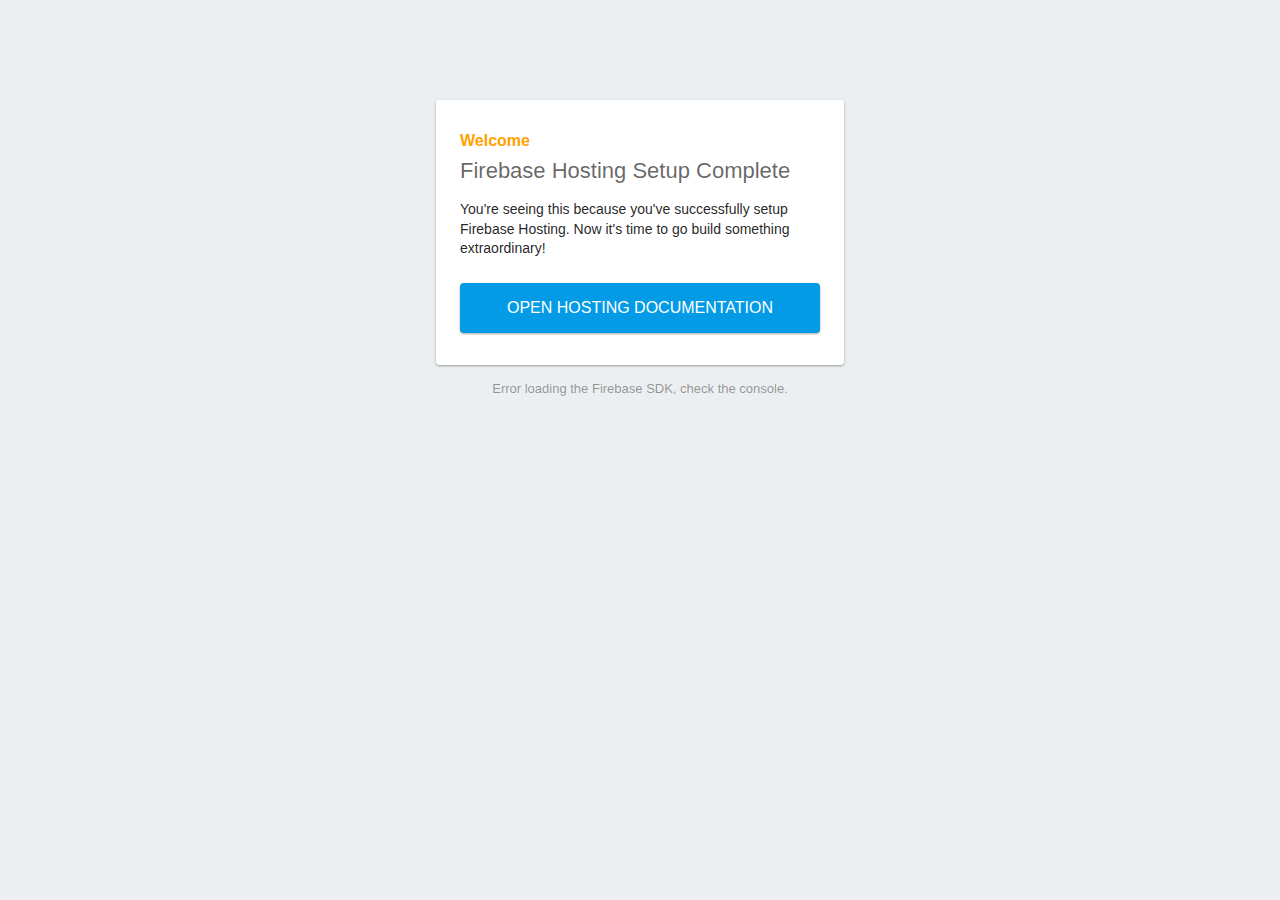
==== public/index.html @ 241a6f43 "first commit" ====
<!DOCTYPE html>
<html>
  <head>
    <meta charset="utf-8">
    <meta name="viewport" content="width=device-width, initial-scale=1">
    <title>Welcome to Firebase Hosting</title>

    <!-- update the version number as needed -->
    <script defer src="/__/firebase/8.1.2/firebase-app.js"></script>
    <!-- include only the Firebase features as you need -->
    <script defer src="/__/firebase/8.1.2/firebase-auth.js"></script>
    <script defer src="/__/firebase/8.1.2/firebase-database.js"></script>
    <script defer src="/__/firebase/8.1.2/firebase-firestore.js"></script>
    <script defer src="/__/firebase/8.1.2/firebase-functions.js"></script>
    <script defer src="/__/firebase/8.1.2/firebase-messaging.js"></script>
    <script defer src="/__/firebase/8.1.2/firebase-storage.js"></script>
    <script defer src="/__/firebase/8.1.2/firebase-analytics.js"></script>
    <script defer src="/__/firebase/8.1.2/firebase-remote-config.js"></script>
    <script defer src="/__/firebase/8.1.2/firebase-performance.js"></script>
    <!-- 
      initialize the SDK after all desired features are loaded, set useEmulator to false
      to avoid connecting the SDK to running emulators.
    -->
    <script defer src="/__/firebase/init.js?useEmulator=true"></script>

    <style media="screen">
      body { background: #ECEFF1; color: rgba(0,0,0,0.87); font-family: Roboto, Helvetica, Arial, sans-serif; margin: 0; padding: 0; }
      #message { background: white; max-width: 360px; margin: 100px auto 16px; padding: 32px 24px; border-radius: 3px; }
      #message h2 { color: #ffa100; font-weight: bold; font-size: 16px; margin: 0 0 8px; }
      #message h1 { font-size: 22px; font-weight: 300; color: rgba(0,0,0,0.6); margin: 0 0 16px;}
      #message p { line-height: 140%; margin: 16px 0 24px; font-size: 14px; }
      #message a { display: block; text-align: center; background: #039be5; text-transform: uppercase; text-decoration: none; color: white; padding: 16px; border-radius: 4px; }
      #message, #message a { box-shadow: 0 1px 3px rgba(0,0,0,0.12), 0 1px 2px rgba(0,0,0,0.24); }
      #load { color: rgba(0,0,0,0.4); text-align: center; font-size: 13px; }
      @media (max-width: 600px) {
        body, #message { margin-top: 0; background: white; box-shadow: none; }
        body { border-top: 16px solid #ffa100; }
      }
    </style>
  </head>
  <body>
    <div id="message">
      <h2>Welcome</h2>
      <h1>Firebase Hosting Setup Complete</h1>
      <p>You're seeing this because you've successfully setup Firebase Hosting. Now it's time to go build something extraordinary!</p>
      <a target="_blank" href="https://firebase.google.com/docs/hosting/">Open Hosting Documentation</a>
    </div>
    <p id="load">Firebase SDK Loading&hellip;</p>

    <script>
      document.addEventListener('DOMContentLoaded', function() {
        const loadEl = document.querySelector('#load');
        // // 🔥🔥🔥🔥🔥🔥🔥🔥🔥🔥🔥🔥🔥🔥🔥🔥🔥🔥🔥🔥🔥🔥🔥🔥🔥🔥🔥🔥🔥🔥🔥
        // // The Firebase SDK is initialized and available here!
        //
        // firebase.auth().onAuthStateChanged(user => { });
        // firebase.database().ref('/path/to/ref').on('value', snapshot => { });
        // firebase.firestore().doc('/foo/bar').get().then(() => { });
        // firebase.functions().httpsCallable('yourFunction')().then(() => { });
        // firebase.messaging().requestPermission().then(() => { });
        // firebase.storage().ref('/path/to/ref').getDownloadURL().then(() => { });
        // firebase.analytics(); // call to activate
        // firebase.analytics().logEvent('tutorial_completed');
        // firebase.performance(); // call to activate
        //
        // // 🔥🔥🔥🔥🔥🔥🔥🔥🔥🔥🔥🔥🔥🔥🔥🔥🔥🔥🔥🔥🔥🔥🔥🔥🔥🔥🔥🔥🔥🔥🔥

        try {
          let app = firebase.app();
          let features = [
            'auth', 
            'database', 
            'firestore',
            'functions',
            'messaging', 
            'storage', 
            'analytics', 
            'remoteConfig',
            'performance',
          ].filter(feature => typeof app[feature] === 'function');
          loadEl.textContent = `Firebase SDK loaded with ${features.join(', ')}`;
        } catch (e) {
          console.error(e);
          loadEl.textContent = 'Error loading the Firebase SDK, check the console.';
        }
      });
    </script>
  </body>
</html>
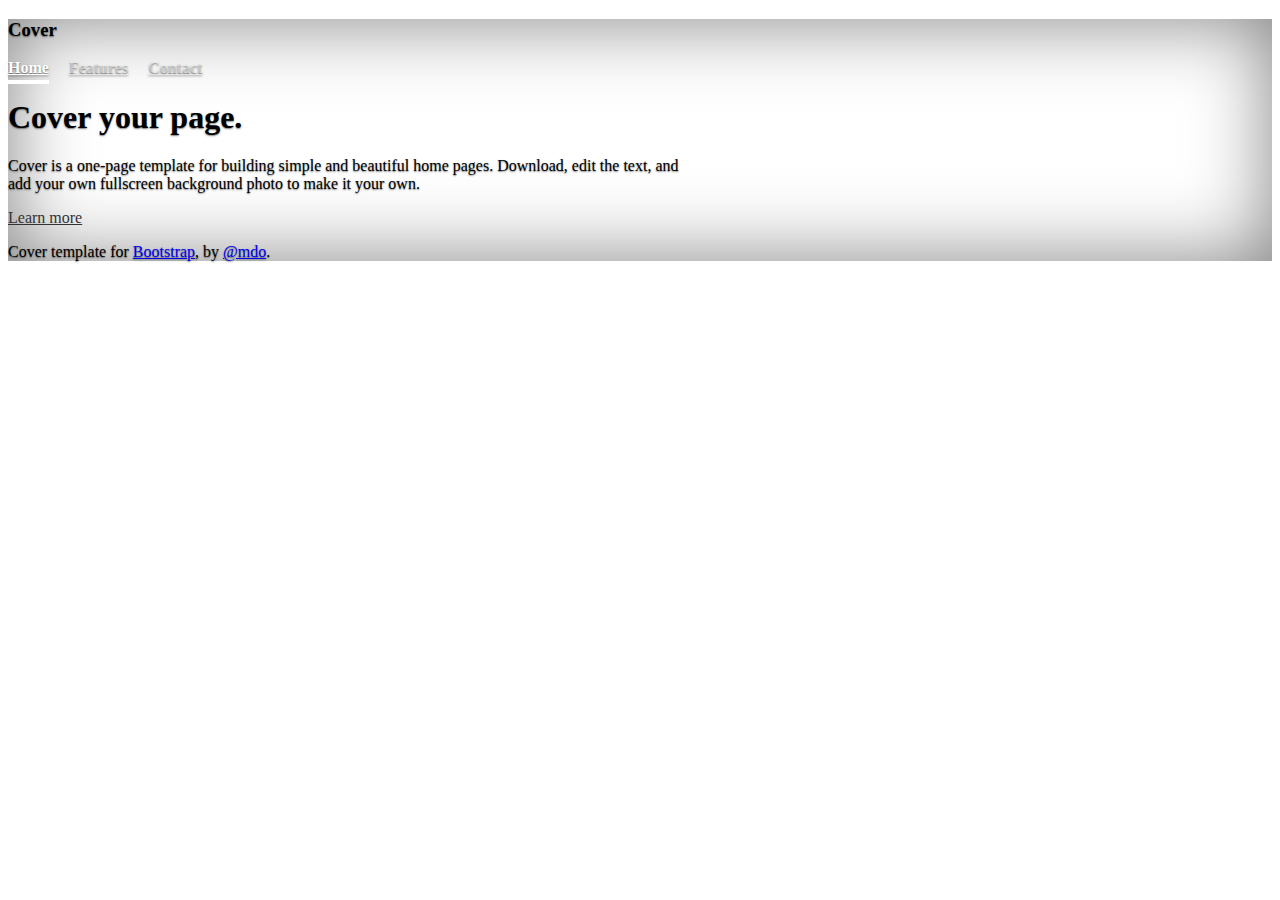
==== commit 423e12f5: "second commit" ====
--- a/public/index.html
+++ b/public/index.html
@@ -1,89 +1,88 @@
 <!DOCTYPE html>
-<html>
+<html lang="en" class="h-100">
   <head>
-    <meta charset="utf-8">
-    <meta name="viewport" content="width=device-width, initial-scale=1">
-    <title>Welcome to Firebase Hosting</title>
+    <meta charset="utf-8" />
+    <meta name="viewport" content="width=device-width, initial-scale=1" />
+    <meta name="description" content="" />
+    <meta
+      name="author"
+      content="Mark Otto, Jacob Thornton, and Bootstrap contributors"
+    />
+    <meta name="generator" content="Hugo 0.79.0" />
+    <title>Cover Template · Bootstrap v5.0</title>
 
-    <!-- update the version number as needed -->
-    <script defer src="/__/firebase/8.1.2/firebase-app.js"></script>
-    <!-- include only the Firebase features as you need -->
-    <script defer src="/__/firebase/8.1.2/firebase-auth.js"></script>
-    <script defer src="/__/firebase/8.1.2/firebase-database.js"></script>
-    <script defer src="/__/firebase/8.1.2/firebase-firestore.js"></script>
-    <script defer src="/__/firebase/8.1.2/firebase-functions.js"></script>
-    <script defer src="/__/firebase/8.1.2/firebase-messaging.js"></script>
-    <script defer src="/__/firebase/8.1.2/firebase-storage.js"></script>
-    <script defer src="/__/firebase/8.1.2/firebase-analytics.js"></script>
-    <script defer src="/__/firebase/8.1.2/firebase-remote-config.js"></script>
-    <script defer src="/__/firebase/8.1.2/firebase-performance.js"></script>
-    <!-- 
-      initialize the SDK after all desired features are loaded, set useEmulator to false
-      to avoid connecting the SDK to running emulators.
-    -->
-    <script defer src="/__/firebase/init.js?useEmulator=true"></script>
+    <link
+      rel="canonical"
+      href="https://getbootstrap.com/docs/5.0/examples/cover/"
+    />
 
-    <style media="screen">
-      body { background: #ECEFF1; color: rgba(0,0,0,0.87); font-family: Roboto, Helvetica, Arial, sans-serif; margin: 0; padding: 0; }
-      #message { background: white; max-width: 360px; margin: 100px auto 16px; padding: 32px 24px; border-radius: 3px; }
-      #message h2 { color: #ffa100; font-weight: bold; font-size: 16px; margin: 0 0 8px; }
-      #message h1 { font-size: 22px; font-weight: 300; color: rgba(0,0,0,0.6); margin: 0 0 16px;}
-      #message p { line-height: 140%; margin: 16px 0 24px; font-size: 14px; }
-      #message a { display: block; text-align: center; background: #039be5; text-transform: uppercase; text-decoration: none; color: white; padding: 16px; border-radius: 4px; }
-      #message, #message a { box-shadow: 0 1px 3px rgba(0,0,0,0.12), 0 1px 2px rgba(0,0,0,0.24); }
-      #load { color: rgba(0,0,0,0.4); text-align: center; font-size: 13px; }
-      @media (max-width: 600px) {
-        body, #message { margin-top: 0; background: white; box-shadow: none; }
-        body { border-top: 16px solid #ffa100; }
+    <!-- Bootstrap core CSS -->
+    <link href="../assets/dist/css/bootstrap.min.css" rel="stylesheet" />
+
+    <style>
+      .bd-placeholder-img {
+        font-size: 1.125rem;
+        text-anchor: middle;
+        -webkit-user-select: none;
+        -moz-user-select: none;
+        user-select: none;
+      }
+
+      @media (min-width: 768px) {
+        .bd-placeholder-img-lg {
+          font-size: 3.5rem;
+        }
       }
     </style>
+
+    <!-- Custom styles for this template -->
+    <link href="cover.css" rel="stylesheet" />
   </head>
-  <body>
-    <div id="message">
-      <h2>Welcome</h2>
-      <h1>Firebase Hosting Setup Complete</h1>
-      <p>You're seeing this because you've successfully setup Firebase Hosting. Now it's time to go build something extraordinary!</p>
-      <a target="_blank" href="https://firebase.google.com/docs/hosting/">Open Hosting Documentation</a>
+  <body class="d-flex h-100 text-center text-white bg-dark">
+    <div class="cover-container d-flex w-100 h-100 p-3 mx-auto flex-column">
+      <header class="mb-auto">
+        <div>
+          <h3 class="float-md-start mb-0">Cover</h3>
+          <nav class="nav nav-masthead justify-content-center float-md-end">
+            <a class="nav-link active" aria-current="page" href="#">Home</a>
+            <a class="nav-link" href="#">Features</a>
+            <a class="nav-link" href="#">Contact</a>
+          </nav>
+        </div>
+      </header>
+
+      <main class="px-3">
+        <h1>Cover your page.</h1>
+        <p class="lead">
+          Cover is a one-page template for building simple and beautiful home
+          pages. Download, edit the text, and add your own fullscreen background
+          photo to make it your own.
+        </p>
+        <p class="lead">
+          <a
+            href="#"
+            class="btn btn-lg btn-secondary fw-bold border-white bg-white"
+            >Learn more</a
+          >
+        </p>
+      </main>
+
+      <footer class="mt-auto text-white-50">
+        <p>
+          Cover template for
+          <a href="https://getbootstrap.com/" class="text-white">Bootstrap</a>,
+          by <a href="https://twitter.com/mdo" class="text-white">@mdo</a>.
+        </p>
+      </footer>
     </div>
-    <p id="load">Firebase SDK Loading&hellip;</p>
+  </body>
+  <!-- The core Firebase JS SDK is always required and must be listed first -->
+  <script src="/__/firebase/8.1.2/firebase-app.js"></script>
 
-    <script>
-      document.addEventListener('DOMContentLoaded', function() {
-        const loadEl = document.querySelector('#load');
-        // // 🔥🔥🔥🔥🔥🔥🔥🔥🔥🔥🔥🔥🔥🔥🔥🔥🔥🔥🔥🔥🔥🔥🔥🔥🔥🔥🔥🔥🔥🔥🔥
-        // // The Firebase SDK is initialized and available here!
-        //
-        // firebase.auth().onAuthStateChanged(user => { });
-        // firebase.database().ref('/path/to/ref').on('value', snapshot => { });
-        // firebase.firestore().doc('/foo/bar').get().then(() => { });
-        // firebase.functions().httpsCallable('yourFunction')().then(() => { });
-        // firebase.messaging().requestPermission().then(() => { });
-        // firebase.storage().ref('/path/to/ref').getDownloadURL().then(() => { });
-        // firebase.analytics(); // call to activate
-        // firebase.analytics().logEvent('tutorial_completed');
-        // firebase.performance(); // call to activate
-        //
-        // // 🔥🔥🔥🔥🔥🔥🔥🔥🔥🔥🔥🔥🔥🔥🔥🔥🔥🔥🔥🔥🔥🔥🔥🔥🔥🔥🔥🔥🔥🔥🔥
+  <!-- TODO: Add SDKs for Firebase products that you want to use
+     https://firebase.google.com/docs/web/setup#available-libraries -->
+  <script src="/__/firebase/8.1.2/firebase-analytics.js"></script>
 
-        try {
-          let app = firebase.app();
-          let features = [
-            'auth', 
-            'database', 
-            'firestore',
-            'functions',
-            'messaging', 
-            'storage', 
-            'analytics', 
-            'remoteConfig',
-            'performance',
-          ].filter(feature => typeof app[feature] === 'function');
-          loadEl.textContent = `Firebase SDK loaded with ${features.join(', ')}`;
-        } catch (e) {
-          console.error(e);
-          loadEl.textContent = 'Error loading the Firebase SDK, check the console.';
-        }
-      });
-    </script>
-  </body>
+  <!-- Initialize Firebase -->
+  <script src="/__/firebase/init.js"></script>
 </html>
--- a/public/cover.css
+++ b/public/cover.css
@@ -0,0 +1,53 @@
+/*
+ * Globals
+ */
+
+
+/* Custom default button */
+.btn-secondary,
+.btn-secondary:hover,
+.btn-secondary:focus {
+  color: #333;
+  text-shadow: none; /* Prevent inheritance from `body` */
+}
+
+
+/*
+ * Base structure
+ */
+
+body {
+  text-shadow: 0 .05rem .1rem rgba(0, 0, 0, .5);
+  box-shadow: inset 0 0 5rem rgba(0, 0, 0, .5);
+}
+
+.cover-container {
+  max-width: 42em;
+}
+
+
+/*
+ * Header
+ */
+
+.nav-masthead .nav-link {
+  padding: .25rem 0;
+  font-weight: 700;
+  color: rgba(255, 255, 255, .5);
+  background-color: transparent;
+  border-bottom: .25rem solid transparent;
+}
+
+.nav-masthead .nav-link:hover,
+.nav-masthead .nav-link:focus {
+  border-bottom-color: rgba(255, 255, 255, .25);
+}
+
+.nav-masthead .nav-link + .nav-link {
+  margin-left: 1rem;
+}
+
+.nav-masthead .active {
+  color: #fff;
+  border-bottom-color: #fff;
+}
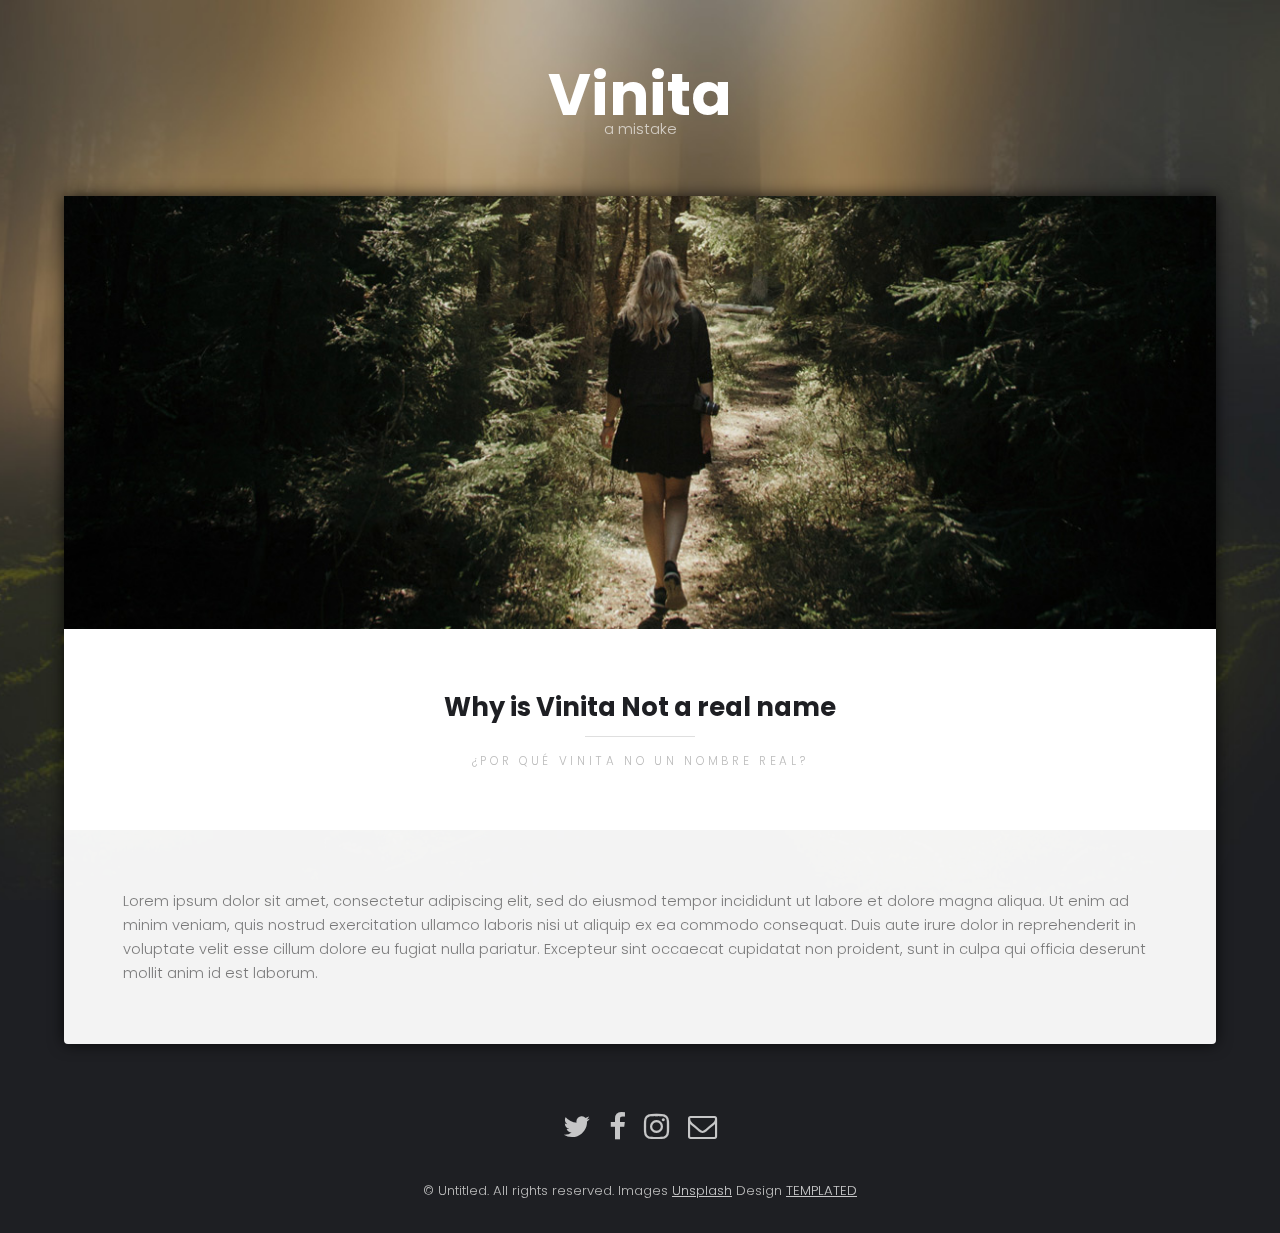
==== commit 1cdf5826: "third commit" ====
--- a/public/index.html
+++ b/public/index.html
@@ -1,88 +1,123 @@
-<!DOCTYPE html>
-<html lang="en" class="h-100">
-  <head>
-    <meta charset="utf-8" />
-    <meta name="viewport" content="width=device-width, initial-scale=1" />
-    <meta name="description" content="" />
-    <meta
-      name="author"
-      content="Mark Otto, Jacob Thornton, and Bootstrap contributors"
-    />
-    <meta name="generator" content="Hugo 0.79.0" />
-    <title>Cover Template · Bootstrap v5.0</title>
+<!DOCTYPE HTML>
+<!--
+	Caminar by TEMPLATED
+	templated.co @templatedco
+	Released for free under the Creative Commons Attribution 3.0 license (templated.co/license)
+-->
+<html>
+	<head>
+		<title>Vinita is not a name</title>
+		<meta charset="utf-8" />
+		<meta name="viewport" content="width=device-width, initial-scale=1" />
+		<link rel="stylesheet" href="assets/css/main.css" />
+	</head>
+	<body>
 
-    <link
-      rel="canonical"
-      href="https://getbootstrap.com/docs/5.0/examples/cover/"
-    />
+		<!-- Header -->
+			<header id="header">
+				<div class="logo"><a href="#">Vinita <span>a mistake</span></a></div>
+			</header>
 
-    <!-- Bootstrap core CSS -->
-    <link href="../assets/dist/css/bootstrap.min.css" rel="stylesheet" />
+		<!-- Main -->
+			<section id="main">
+				<div class="inner">
 
-    <style>
-      .bd-placeholder-img {
-        font-size: 1.125rem;
-        text-anchor: middle;
-        -webkit-user-select: none;
-        -moz-user-select: none;
-        user-select: none;
-      }
+				<!-- One -->
+					<section id="one" class="wrapper style1">
 
-      @media (min-width: 768px) {
-        .bd-placeholder-img-lg {
-          font-size: 3.5rem;
-        }
-      }
-    </style>
+						<div class="image fit flush">
+							<img src="images/pic02.jpg" alt="" />
+						</div>
+						<header class="special">
+							<h2>Why is Vinita Not a real name</h2>
+							<p>¿Por qué Vinita no un nombre real?</p>
+						</header>
+						<div class="content">
+							<p>Lorem ipsum dolor sit amet, consectetur adipiscing elit, sed do eiusmod tempor incididunt ut labore et dolore magna aliqua. Ut enim ad minim veniam, quis nostrud exercitation ullamco laboris nisi ut aliquip ex ea commodo consequat. Duis aute irure dolor in reprehenderit in voluptate velit esse cillum dolore eu fugiat nulla pariatur. Excepteur sint occaecat cupidatat non proident, sunt in culpa qui officia deserunt mollit anim id est laborum.</p>
+						</div>
+					</section>
 
-    <!-- Custom styles for this template -->
-    <link href="cover.css" rel="stylesheet" />
-  </head>
-  <body class="d-flex h-100 text-center text-white bg-dark">
-    <div class="cover-container d-flex w-100 h-100 p-3 mx-auto flex-column">
-      <header class="mb-auto">
-        <div>
-          <h3 class="float-md-start mb-0">Cover</h3>
-          <nav class="nav nav-masthead justify-content-center float-md-end">
-            <a class="nav-link active" aria-current="page" href="#">Home</a>
-            <a class="nav-link" href="#">Features</a>
-            <a class="nav-link" href="#">Contact</a>
-          </nav>
-        </div>
-      </header>
+				<!-- Two -->
+					<!-- <section id="two" class="wrapper style2">
+						<header>
+							<h2>Vestibulum Convallis</h2>
+							<p>vehicula urna sed justo bibendum</p>
+						</header>
+						<div class="content">
+							<div class="gallery">
+								<div>
+									<div class="image fit flush">
+										<a href="images/pic03.jpg"><img src="images/pic03.jpg" alt="" /></a>
+									</div>
+								</div>
+								<div>
+									<div class="image fit flush">
+										<a href="images/pic01.jpg"><img src="images/pic01.jpg" alt="" /></a>
+									</div>
+								</div>
+								<div>
+									<div class="image fit flush">
+										<a href="images/pic04.jpg"><img src="images/pic04.jpg" alt="" /></a>
+									</div>
+								</div>
+								<div>
+									<div class="image fit flush">
+										<a href="images/pic05.jpg"><img src="images/pic05.jpg" alt="" /></a>
+									</div>
+								</div>
+							</div>
+						</div>
+					</section> -->
 
-      <main class="px-3">
-        <h1>Cover your page.</h1>
-        <p class="lead">
-          Cover is a one-page template for building simple and beautiful home
-          pages. Download, edit the text, and add your own fullscreen background
-          photo to make it your own.
-        </p>
-        <p class="lead">
-          <a
-            href="#"
-            class="btn btn-lg btn-secondary fw-bold border-white bg-white"
-            >Learn more</a
-          >
-        </p>
-      </main>
+				<!-- Three -->
+					<!-- <section id="three" class="wrapper">
+						<div class="spotlight">
+							<div class="image flush"><img src="images/pic06.jpg" alt="" /></div>
+							<div class="inner">
+								<h3>Viverra Hendrerit</h3>
+								<p>Curabitur eget semper ante. Morbi eleifend ultricies est, a blandit diam vehicula vel. Vestibulum porttitor nisi quis viverra hendrerit. Suspendisse vel volutpat nibh, vel elementum lacus. Maecenas commodo pulvinar dui, at cursus metus imperdiet vel.</p>
+							</div>
+						</div>
+						<div class="spotlight alt">
+							<div class="image flush"><img src="images/pic07.jpg" alt="" /></div>
+							<div  class="inner">
+								<h3>Curabitur Eget</h3>
+								<p>Curabitur eget semper ante. Morbi eleifend ultricies est, a blandit diam vehicula vel. Vestibulum porttitor nisi quis viverra hendrerit. Suspendisse vel volutpat nibh, vel elementum lacus. Maecenas commodo pulvinar dui, at cursus metus imperdiet vel.</p>
+							</div>
+						</div>
+						<div class="spotlight">
+							<div class="image flush"><img src="images/pic08.jpg" alt="" /></div>
+							<div class="inner">
+								<h3>Morbi Eleifend</h3>
+								<p>Curabitur eget semper ante. Morbi eleifend ultricies est, a blandit diam vehicula vel. Vestibulum porttitor nisi quis viverra hendrerit. Suspendisse vel volutpat nibh, vel elementum lacus. Maecenas commodo pulvinar dui, at cursus metus imperdiet vel.</p>
+							</div>
+						</div>
+					</section> -->
 
-      <footer class="mt-auto text-white-50">
-        <p>
-          Cover template for
-          <a href="https://getbootstrap.com/" class="text-white">Bootstrap</a>,
-          by <a href="https://twitter.com/mdo" class="text-white">@mdo</a>.
-        </p>
-      </footer>
-    </div>
-  </body>
-  <!-- The core Firebase JS SDK is always required and must be listed first -->
-  <script src="/__/firebase/8.1.2/firebase-app.js"></script>
+				</div>
+			</section>
 
-  <!-- TODO: Add SDKs for Firebase products that you want to use
-     https://firebase.google.com/docs/web/setup#available-libraries -->
-  <script src="/__/firebase/8.1.2/firebase-analytics.js"></script>
+		<!-- Footer -->
+			<footer id="footer">
+				<div class="container">
+					<ul class="icons">
+						<li><a href="#" class="icon fa-twitter"><span class="label">Twitter</span></a></li>
+						<li><a href="#" class="icon fa-facebook"><span class="label">Facebook</span></a></li>
+						<li><a href="#" class="icon fa-instagram"><span class="label">Instagram</span></a></li>
+						<li><a href="#" class="icon fa-envelope-o"><span class="label">Email</span></a></li>
+					</ul>
+				</div>
+				<div class="copyright">
+					&copy; Untitled. All rights reserved. Images <a href="https://unsplash.com">Unsplash</a> Design <a href="https://templated.co">TEMPLATED</a>
+				</div>
+			</footer>
 
-  <!-- Initialize Firebase -->
-  <script src="/__/firebase/init.js"></script>
-</html>
+		<!-- Scripts -->
+			<script src="assets/js/jquery.min.js"></script>
+			<script src="assets/js/jquery.poptrox.min.js"></script>
+			<script src="assets/js/skel.min.js"></script>
+			<script src="assets/js/util.js"></script>
+			<script src="assets/js/main.js"></script>
+
+	</body>
+</html>--- a/public/assets/css/main.css
+++ b/public/assets/css/main.css
@@ -0,0 +1,3176 @@
+@import url(font-awesome.min.css);
+@import url("https://fonts.googleapis.com/css?family=Poppins:300,400,500,600,700");
+
+/*
+	Caminar by TEMPLATED
+	templated.co @templatedco
+	Released for free under the Creative Commons Attribution 3.0 license (templated.co/license)
+*/
+
+/* Reset */
+
+	html, body, div, span, applet, object, iframe, h1, h2, h3, h4, h5, h6, p, blockquote, pre, a, abbr, acronym, address, big, cite, code, del, dfn, em, img, ins, kbd, q, s, samp, small, strike, strong, sub, sup, tt, var, b, u, i, center, dl, dt, dd, ol, ul, li, fieldset, form, label, legend, table, caption, tbody, tfoot, thead, tr, th, td, article, aside, canvas, details, embed, figure, figcaption, footer, header, hgroup, menu, nav, output, ruby, section, summary, time, mark, audio, video {
+		margin: 0;
+		padding: 0;
+		border: 0;
+		font-size: 100%;
+		font: inherit;
+		vertical-align: baseline;
+	}
+
+	article, aside, details, figcaption, figure, footer, header, hgroup, menu, nav, section {
+		display: block;
+	}
+
+	body {
+		line-height: 1;
+	}
+
+	ol, ul {
+		list-style: none;
+	}
+
+	blockquote, q {
+		quotes: none;
+	}
+
+	blockquote:before, blockquote:after, q:before, q:after {
+		content: '';
+		content: none;
+	}
+
+	table {
+		border-collapse: collapse;
+		border-spacing: 0;
+	}
+
+	body {
+		-webkit-text-size-adjust: none;
+	}
+
+/* Box Model */
+
+	*, *:before, *:after {
+		-moz-box-sizing: border-box;
+		-webkit-box-sizing: border-box;
+		box-sizing: border-box;
+	}
+
+/* Containers */
+
+	.container {
+		margin-left: auto;
+		margin-right: auto;
+	}
+
+	.container.\31 25\25 {
+		width: 100%;
+		max-width: 100rem;
+		min-width: 80rem;
+	}
+
+	.container.\37 5\25 {
+		width: 60rem;
+	}
+
+	.container.\35 0\25 {
+		width: 40rem;
+	}
+
+	.container.\32 5\25 {
+		width: 20rem;
+	}
+
+	.container {
+		width: 80rem;
+	}
+
+	@media screen and (max-width: 1680px) {
+
+		.container.\31 25\25 {
+			width: 100%;
+			max-width: 100rem;
+			min-width: 80rem;
+		}
+
+		.container.\37 5\25 {
+			width: 60rem;
+		}
+
+		.container.\35 0\25 {
+			width: 40rem;
+		}
+
+		.container.\32 5\25 {
+			width: 20rem;
+		}
+
+		.container {
+			width: 80rem;
+		}
+
+	}
+
+	@media screen and (max-width: 1280px) {
+
+		.container.\31 25\25 {
+			width: 100%;
+			max-width: 81.25rem;
+			min-width: 65rem;
+		}
+
+		.container.\37 5\25 {
+			width: 48.75rem;
+		}
+
+		.container.\35 0\25 {
+			width: 32.5rem;
+		}
+
+		.container.\32 5\25 {
+			width: 16.25rem;
+		}
+
+		.container {
+			width: 65rem;
+		}
+
+	}
+
+	@media screen and (max-width: 980px) {
+
+		.container.\31 25\25 {
+			width: 100%;
+			max-width: 112.5%;
+			min-width: 90%;
+		}
+
+		.container.\37 5\25 {
+			width: 67.5%;
+		}
+
+		.container.\35 0\25 {
+			width: 45%;
+		}
+
+		.container.\32 5\25 {
+			width: 22.5%;
+		}
+
+		.container {
+			width: 90%;
+		}
+
+	}
+
+	@media screen and (max-width: 736px) {
+
+		.container.\31 25\25 {
+			width: 100%;
+			max-width: 112.5%;
+			min-width: 90%;
+		}
+
+		.container.\37 5\25 {
+			width: 67.5%;
+		}
+
+		.container.\35 0\25 {
+			width: 45%;
+		}
+
+		.container.\32 5\25 {
+			width: 22.5%;
+		}
+
+		.container {
+			width: 90% !important;
+		}
+
+	}
+
+	@media screen and (max-width: 480px) {
+
+		.container.\31 25\25 {
+			width: 100%;
+			max-width: 112.5%;
+			min-width: 90%;
+		}
+
+		.container.\37 5\25 {
+			width: 67.5%;
+		}
+
+		.container.\35 0\25 {
+			width: 45%;
+		}
+
+		.container.\32 5\25 {
+			width: 22.5%;
+		}
+
+		.container {
+			width: 90% !important;
+		}
+
+	}
+
+/* Grid */
+
+	.row {
+		border-bottom: solid 1px transparent;
+		-moz-box-sizing: border-box;
+		-webkit-box-sizing: border-box;
+		box-sizing: border-box;
+	}
+
+	.row > * {
+		float: left;
+		-moz-box-sizing: border-box;
+		-webkit-box-sizing: border-box;
+		box-sizing: border-box;
+	}
+
+	.row:after, .row:before {
+		content: '';
+		display: block;
+		clear: both;
+		height: 0;
+	}
+
+	.row.uniform > * > :first-child {
+		margin-top: 0;
+	}
+
+	.row.uniform > * > :last-child {
+		margin-bottom: 0;
+	}
+
+	.row.\30 \25 > * {
+		padding: 0 0 0 0rem;
+	}
+
+	.row.\30 \25 {
+		margin: 0 0 -1px 0rem;
+	}
+
+	.row.uniform.\30 \25 > * {
+		padding: 0rem 0 0 0rem;
+	}
+
+	.row.uniform.\30 \25 {
+		margin: 0rem 0 -1px 0rem;
+	}
+
+	.row > * {
+		padding: 0 0 0 2rem;
+	}
+
+	.row {
+		margin: 0 0 -1px -2rem;
+	}
+
+	.row.uniform > * {
+		padding: 2rem 0 0 2rem;
+	}
+
+	.row.uniform {
+		margin: -2rem 0 -1px -2rem;
+	}
+
+	.row.\32 00\25 > * {
+		padding: 0 0 0 4rem;
+	}
+
+	.row.\32 00\25 {
+		margin: 0 0 -1px -4rem;
+	}
+
+	.row.uniform.\32 00\25 > * {
+		padding: 4rem 0 0 4rem;
+	}
+
+	.row.uniform.\32 00\25 {
+		margin: -4rem 0 -1px -4rem;
+	}
+
+	.row.\31 50\25 > * {
+		padding: 0 0 0 3rem;
+	}
+
+	.row.\31 50\25 {
+		margin: 0 0 -1px -3rem;
+	}
+
+	.row.uniform.\31 50\25 > * {
+		padding: 3rem 0 0 3rem;
+	}
+
+	.row.uniform.\31 50\25 {
+		margin: -3rem 0 -1px -3rem;
+	}
+
+	.row.\35 0\25 > * {
+		padding: 0 0 0 1rem;
+	}
+
+	.row.\35 0\25 {
+		margin: 0 0 -1px -1rem;
+	}
+
+	.row.uniform.\35 0\25 > * {
+		padding: 1rem 0 0 1rem;
+	}
+
+	.row.uniform.\35 0\25 {
+		margin: -1rem 0 -1px -1rem;
+	}
+
+	.row.\32 5\25 > * {
+		padding: 0 0 0 0.5rem;
+	}
+
+	.row.\32 5\25 {
+		margin: 0 0 -1px -0.5rem;
+	}
+
+	.row.uniform.\32 5\25 > * {
+		padding: 0.5rem 0 0 0.5rem;
+	}
+
+	.row.uniform.\32 5\25 {
+		margin: -0.5rem 0 -1px -0.5rem;
+	}
+
+	.\31 2u, .\31 2u\24 {
+		width: 100%;
+		clear: none;
+		margin-left: 0;
+	}
+
+	.\31 1u, .\31 1u\24 {
+		width: 91.6666666667%;
+		clear: none;
+		margin-left: 0;
+	}
+
+	.\31 0u, .\31 0u\24 {
+		width: 83.3333333333%;
+		clear: none;
+		margin-left: 0;
+	}
+
+	.\39 u, .\39 u\24 {
+		width: 75%;
+		clear: none;
+		margin-left: 0;
+	}
+
+	.\38 u, .\38 u\24 {
+		width: 66.6666666667%;
+		clear: none;
+		margin-left: 0;
+	}
+
+	.\37 u, .\37 u\24 {
+		width: 58.3333333333%;
+		clear: none;
+		margin-left: 0;
+	}
+
+	.\36 u, .\36 u\24 {
+		width: 50%;
+		clear: none;
+		margin-left: 0;
+	}
+
+	.\35 u, .\35 u\24 {
+		width: 41.6666666667%;
+		clear: none;
+		margin-left: 0;
+	}
+
+	.\34 u, .\34 u\24 {
+		width: 33.3333333333%;
+		clear: none;
+		margin-left: 0;
+	}
+
+	.\33 u, .\33 u\24 {
+		width: 25%;
+		clear: none;
+		margin-left: 0;
+	}
+
+	.\32 u, .\32 u\24 {
+		width: 16.6666666667%;
+		clear: none;
+		margin-left: 0;
+	}
+
+	.\31 u, .\31 u\24 {
+		width: 8.3333333333%;
+		clear: none;
+		margin-left: 0;
+	}
+
+	.\31 2u\24 + *,
+	.\31 1u\24 + *,
+	.\31 0u\24 + *,
+	.\39 u\24 + *,
+	.\38 u\24 + *,
+	.\37 u\24 + *,
+	.\36 u\24 + *,
+	.\35 u\24 + *,
+	.\34 u\24 + *,
+	.\33 u\24 + *,
+	.\32 u\24 + *,
+	.\31 u\24 + * {
+		clear: left;
+	}
+
+	.\-11u {
+		margin-left: 91.66667%;
+	}
+
+	.\-10u {
+		margin-left: 83.33333%;
+	}
+
+	.\-9u {
+		margin-left: 75%;
+	}
+
+	.\-8u {
+		margin-left: 66.66667%;
+	}
+
+	.\-7u {
+		margin-left: 58.33333%;
+	}
+
+	.\-6u {
+		margin-left: 50%;
+	}
+
+	.\-5u {
+		margin-left: 41.66667%;
+	}
+
+	.\-4u {
+		margin-left: 33.33333%;
+	}
+
+	.\-3u {
+		margin-left: 25%;
+	}
+
+	.\-2u {
+		margin-left: 16.66667%;
+	}
+
+	.\-1u {
+		margin-left: 8.33333%;
+	}
+
+	@media screen and (max-width: 1680px) {
+
+		.row > * {
+			padding: 0 0 0 2rem;
+		}
+
+		.row {
+			margin: 0 0 -1px -2rem;
+		}
+
+		.row.uniform > * {
+			padding: 2rem 0 0 2rem;
+		}
+
+		.row.uniform {
+			margin: -2rem 0 -1px -2rem;
+		}
+
+		.row.\32 00\25 > * {
+			padding: 0 0 0 4rem;
+		}
+
+		.row.\32 00\25 {
+			margin: 0 0 -1px -4rem;
+		}
+
+		.row.uniform.\32 00\25 > * {
+			padding: 4rem 0 0 4rem;
+		}
+
+		.row.uniform.\32 00\25 {
+			margin: -4rem 0 -1px -4rem;
+		}
+
+		.row.\31 50\25 > * {
+			padding: 0 0 0 3rem;
+		}
+
+		.row.\31 50\25 {
+			margin: 0 0 -1px -3rem;
+		}
+
+		.row.uniform.\31 50\25 > * {
+			padding: 3rem 0 0 3rem;
+		}
+
+		.row.uniform.\31 50\25 {
+			margin: -3rem 0 -1px -3rem;
+		}
+
+		.row.\35 0\25 > * {
+			padding: 0 0 0 1rem;
+		}
+
+		.row.\35 0\25 {
+			margin: 0 0 -1px -1rem;
+		}
+
+		.row.uniform.\35 0\25 > * {
+			padding: 1rem 0 0 1rem;
+		}
+
+		.row.uniform.\35 0\25 {
+			margin: -1rem 0 -1px -1rem;
+		}
+
+		.row.\32 5\25 > * {
+			padding: 0 0 0 0.5rem;
+		}
+
+		.row.\32 5\25 {
+			margin: 0 0 -1px -0.5rem;
+		}
+
+		.row.uniform.\32 5\25 > * {
+			padding: 0.5rem 0 0 0.5rem;
+		}
+
+		.row.uniform.\32 5\25 {
+			margin: -0.5rem 0 -1px -0.5rem;
+		}
+
+		.\31 2u\28xlarge\29, .\31 2u\24\28xlarge\29 {
+			width: 100%;
+			clear: none;
+			margin-left: 0;
+		}
+
+		.\31 1u\28xlarge\29, .\31 1u\24\28xlarge\29 {
+			width: 91.6666666667%;
+			clear: none;
+			margin-left: 0;
+		}
+
+		.\31 0u\28xlarge\29, .\31 0u\24\28xlarge\29 {
+			width: 83.3333333333%;
+			clear: none;
+			margin-left: 0;
+		}
+
+		.\39 u\28xlarge\29, .\39 u\24\28xlarge\29 {
+			width: 75%;
+			clear: none;
+			margin-left: 0;
+		}
+
+		.\38 u\28xlarge\29, .\38 u\24\28xlarge\29 {
+			width: 66.6666666667%;
+			clear: none;
+			margin-left: 0;
+		}
+
+		.\37 u\28xlarge\29, .\37 u\24\28xlarge\29 {
+			width: 58.3333333333%;
+			clear: none;
+			margin-left: 0;
+		}
+
+		.\36 u\28xlarge\29, .\36 u\24\28xlarge\29 {
+			width: 50%;
+			clear: none;
+			margin-left: 0;
+		}
+
+		.\35 u\28xlarge\29, .\35 u\24\28xlarge\29 {
+			width: 41.6666666667%;
+			clear: none;
+			margin-left: 0;
+		}
+
+		.\34 u\28xlarge\29, .\34 u\24\28xlarge\29 {
+			width: 33.3333333333%;
+			clear: none;
+			margin-left: 0;
+		}
+
+		.\33 u\28xlarge\29, .\33 u\24\28xlarge\29 {
+			width: 25%;
+			clear: none;
+			margin-left: 0;
+		}
+
+		.\32 u\28xlarge\29, .\32 u\24\28xlarge\29 {
+			width: 16.6666666667%;
+			clear: none;
+			margin-left: 0;
+		}
+
+		.\31 u\28xlarge\29, .\31 u\24\28xlarge\29 {
+			width: 8.3333333333%;
+			clear: none;
+			margin-left: 0;
+		}
+
+		.\31 2u\24\28xlarge\29 + *,
+		.\31 1u\24\28xlarge\29 + *,
+		.\31 0u\24\28xlarge\29 + *,
+		.\39 u\24\28xlarge\29 + *,
+		.\38 u\24\28xlarge\29 + *,
+		.\37 u\24\28xlarge\29 + *,
+		.\36 u\24\28xlarge\29 + *,
+		.\35 u\24\28xlarge\29 + *,
+		.\34 u\24\28xlarge\29 + *,
+		.\33 u\24\28xlarge\29 + *,
+		.\32 u\24\28xlarge\29 + *,
+		.\31 u\24\28xlarge\29 + * {
+			clear: left;
+		}
+
+		.\-11u\28xlarge\29 {
+			margin-left: 91.66667%;
+		}
+
+		.\-10u\28xlarge\29 {
+			margin-left: 83.33333%;
+		}
+
+		.\-9u\28xlarge\29 {
+			margin-left: 75%;
+		}
+
+		.\-8u\28xlarge\29 {
+			margin-left: 66.66667%;
+		}
+
+		.\-7u\28xlarge\29 {
+			margin-left: 58.33333%;
+		}
+
+		.\-6u\28xlarge\29 {
+			margin-left: 50%;
+		}
+
+		.\-5u\28xlarge\29 {
+			margin-left: 41.66667%;
+		}
+
+		.\-4u\28xlarge\29 {
+			margin-left: 33.33333%;
+		}
+
+		.\-3u\28xlarge\29 {
+			margin-left: 25%;
+		}
+
+		.\-2u\28xlarge\29 {
+			margin-left: 16.66667%;
+		}
+
+		.\-1u\28xlarge\29 {
+			margin-left: 8.33333%;
+		}
+
+	}
+
+	@media screen and (max-width: 1280px) {
+
+		.row > * {
+			padding: 0 0 0 1.5rem;
+		}
+
+		.row {
+			margin: 0 0 -1px -1.5rem;
+		}
+
+		.row.uniform > * {
+			padding: 1.5rem 0 0 1.5rem;
+		}
+
+		.row.uniform {
+			margin: -1.5rem 0 -1px -1.5rem;
+		}
+
+		.row.\32 00\25 > * {
+			padding: 0 0 0 3rem;
+		}
+
+		.row.\32 00\25 {
+			margin: 0 0 -1px -3rem;
+		}
+
+		.row.uniform.\32 00\25 > * {
+			padding: 3rem 0 0 3rem;
+		}
+
+		.row.uniform.\32 00\25 {
+			margin: -3rem 0 -1px -3rem;
+		}
+
+		.row.\31 50\25 > * {
+			padding: 0 0 0 2.25rem;
+		}
+
+		.row.\31 50\25 {
+			margin: 0 0 -1px -2.25rem;
+		}
+
+		.row.uniform.\31 50\25 > * {
+			padding: 2.25rem 0 0 2.25rem;
+		}
+
+		.row.uniform.\31 50\25 {
+			margin: -2.25rem 0 -1px -2.25rem;
+		}
+
+		.row.\35 0\25 > * {
+			padding: 0 0 0 0.75rem;
+		}
+
+		.row.\35 0\25 {
+			margin: 0 0 -1px -0.75rem;
+		}
+
+		.row.uniform.\35 0\25 > * {
+			padding: 0.75rem 0 0 0.75rem;
+		}
+
+		.row.uniform.\35 0\25 {
+			margin: -0.75rem 0 -1px -0.75rem;
+		}
+
+		.row.\32 5\25 > * {
+			padding: 0 0 0 0.375rem;
+		}
+
+		.row.\32 5\25 {
+			margin: 0 0 -1px -0.375rem;
+		}
+
+		.row.uniform.\32 5\25 > * {
+			padding: 0.375rem 0 0 0.375rem;
+		}
+
+		.row.uniform.\32 5\25 {
+			margin: -0.375rem 0 -1px -0.375rem;
+		}
+
+		.\31 2u\28large\29, .\31 2u\24\28large\29 {
+			width: 100%;
+			clear: none;
+			margin-left: 0;
+		}
+
+		.\31 1u\28large\29, .\31 1u\24\28large\29 {
+			width: 91.6666666667%;
+			clear: none;
+			margin-left: 0;
+		}
+
+		.\31 0u\28large\29, .\31 0u\24\28large\29 {
+			width: 83.3333333333%;
+			clear: none;
+			margin-left: 0;
+		}
+
+		.\39 u\28large\29, .\39 u\24\28large\29 {
+			width: 75%;
+			clear: none;
+			margin-left: 0;
+		}
+
+		.\38 u\28large\29, .\38 u\24\28large\29 {
+			width: 66.6666666667%;
+			clear: none;
+			margin-left: 0;
+		}
+
+		.\37 u\28large\29, .\37 u\24\28large\29 {
+			width: 58.3333333333%;
+			clear: none;
+			margin-left: 0;
+		}
+
+		.\36 u\28large\29, .\36 u\24\28large\29 {
+			width: 50%;
+			clear: none;
+			margin-left: 0;
+		}
+
+		.\35 u\28large\29, .\35 u\24\28large\29 {
+			width: 41.6666666667%;
+			clear: none;
+			margin-left: 0;
+		}
+
+		.\34 u\28large\29, .\34 u\24\28large\29 {
+			width: 33.3333333333%;
+			clear: none;
+			margin-left: 0;
+		}
+
+		.\33 u\28large\29, .\33 u\24\28large\29 {
+			width: 25%;
+			clear: none;
+			margin-left: 0;
+		}
+
+		.\32 u\28large\29, .\32 u\24\28large\29 {
+			width: 16.6666666667%;
+			clear: none;
+			margin-left: 0;
+		}
+
+		.\31 u\28large\29, .\31 u\24\28large\29 {
+			width: 8.3333333333%;
+			clear: none;
+			margin-left: 0;
+		}
+
+		.\31 2u\24\28large\29 + *,
+		.\31 1u\24\28large\29 + *,
+		.\31 0u\24\28large\29 + *,
+		.\39 u\24\28large\29 + *,
+		.\38 u\24\28large\29 + *,
+		.\37 u\24\28large\29 + *,
+		.\36 u\24\28large\29 + *,
+		.\35 u\24\28large\29 + *,
+		.\34 u\24\28large\29 + *,
+		.\33 u\24\28large\29 + *,
+		.\32 u\24\28large\29 + *,
+		.\31 u\24\28large\29 + * {
+			clear: left;
+		}
+
+		.\-11u\28large\29 {
+			margin-left: 91.66667%;
+		}
+
+		.\-10u\28large\29 {
+			margin-left: 83.33333%;
+		}
+
+		.\-9u\28large\29 {
+			margin-left: 75%;
+		}
+
+		.\-8u\28large\29 {
+			margin-left: 66.66667%;
+		}
+
+		.\-7u\28large\29 {
+			margin-left: 58.33333%;
+		}
+
+		.\-6u\28large\29 {
+			margin-left: 50%;
+		}
+
+		.\-5u\28large\29 {
+			margin-left: 41.66667%;
+		}
+
+		.\-4u\28large\29 {
+			margin-left: 33.33333%;
+		}
+
+		.\-3u\28large\29 {
+			margin-left: 25%;
+		}
+
+		.\-2u\28large\29 {
+			margin-left: 16.66667%;
+		}
+
+		.\-1u\28large\29 {
+			margin-left: 8.33333%;
+		}
+
+	}
+
+	@media screen and (max-width: 980px) {
+
+		.row > * {
+			padding: 0 0 0 1.5rem;
+		}
+
+		.row {
+			margin: 0 0 -1px -1.5rem;
+		}
+
+		.row.uniform > * {
+			padding: 1.5rem 0 0 1.5rem;
+		}
+
+		.row.uniform {
+			margin: -1.5rem 0 -1px -1.5rem;
+		}
+
+		.row.\32 00\25 > * {
+			padding: 0 0 0 3rem;
+		}
+
+		.row.\32 00\25 {
+			margin: 0 0 -1px -3rem;
+		}
+
+		.row.uniform.\32 00\25 > * {
+			padding: 3rem 0 0 3rem;
+		}
+
+		.row.uniform.\32 00\25 {
+			margin: -3rem 0 -1px -3rem;
+		}
+
+		.row.\31 50\25 > * {
+			padding: 0 0 0 2.25rem;
+		}
+
+		.row.\31 50\25 {
+			margin: 0 0 -1px -2.25rem;
+		}
+
+		.row.uniform.\31 50\25 > * {
+			padding: 2.25rem 0 0 2.25rem;
+		}
+
+		.row.uniform.\31 50\25 {
+			margin: -2.25rem 0 -1px -2.25rem;
+		}
+
+		.row.\35 0\25 > * {
+			padding: 0 0 0 0.75rem;
+		}
+
+		.row.\35 0\25 {
+			margin: 0 0 -1px -0.75rem;
+		}
+
+		.row.uniform.\35 0\25 > * {
+			padding: 0.75rem 0 0 0.75rem;
+		}
+
+		.row.uniform.\35 0\25 {
+			margin: -0.75rem 0 -1px -0.75rem;
+		}
+
+		.row.\32 5\25 > * {
+			padding: 0 0 0 0.375rem;
+		}
+
+		.row.\32 5\25 {
+			margin: 0 0 -1px -0.375rem;
+		}
+
+		.row.uniform.\32 5\25 > * {
+			padding: 0.375rem 0 0 0.375rem;
+		}
+
+		.row.uniform.\32 5\25 {
+			margin: -0.375rem 0 -1px -0.375rem;
+		}
+
+		.\31 2u\28medium\29, .\31 2u\24\28medium\29 {
+			width: 100%;
+			clear: none;
+			margin-left: 0;
+		}
+
+		.\31 1u\28medium\29, .\31 1u\24\28medium\29 {
+			width: 91.6666666667%;
+			clear: none;
+			margin-left: 0;
+		}
+
+		.\31 0u\28medium\29, .\31 0u\24\28medium\29 {
+			width: 83.3333333333%;
+			clear: none;
+			margin-left: 0;
+		}
+
+		.\39 u\28medium\29, .\39 u\24\28medium\29 {
+			width: 75%;
+			clear: none;
+			margin-left: 0;
+		}
+
+		.\38 u\28medium\29, .\38 u\24\28medium\29 {
+			width: 66.6666666667%;
+			clear: none;
+			margin-left: 0;
+		}
+
+		.\37 u\28medium\29, .\37 u\24\28medium\29 {
+			width: 58.3333333333%;
+			clear: none;
+			margin-left: 0;
+		}
+
+		.\36 u\28medium\29, .\36 u\24\28medium\29 {
+			width: 50%;
+			clear: none;
+			margin-left: 0;
+		}
+
+		.\35 u\28medium\29, .\35 u\24\28medium\29 {
+			width: 41.6666666667%;
+			clear: none;
+			margin-left: 0;
+		}
+
+		.\34 u\28medium\29, .\34 u\24\28medium\29 {
+			width: 33.3333333333%;
+			clear: none;
+			margin-left: 0;
+		}
+
+		.\33 u\28medium\29, .\33 u\24\28medium\29 {
+			width: 25%;
+			clear: none;
+			margin-left: 0;
+		}
+
+		.\32 u\28medium\29, .\32 u\24\28medium\29 {
+			width: 16.6666666667%;
+			clear: none;
+			margin-left: 0;
+		}
+
+		.\31 u\28medium\29, .\31 u\24\28medium\29 {
+			width: 8.3333333333%;
+			clear: none;
+			margin-left: 0;
+		}
+
+		.\31 2u\24\28medium\29 + *,
+		.\31 1u\24\28medium\29 + *,
+		.\31 0u\24\28medium\29 + *,
+		.\39 u\24\28medium\29 + *,
+		.\38 u\24\28medium\29 + *,
+		.\37 u\24\28medium\29 + *,
+		.\36 u\24\28medium\29 + *,
+		.\35 u\24\28medium\29 + *,
+		.\34 u\24\28medium\29 + *,
+		.\33 u\24\28medium\29 + *,
+		.\32 u\24\28medium\29 + *,
+		.\31 u\24\28medium\29 + * {
+			clear: left;
+		}
+
+		.\-11u\28medium\29 {
+			margin-left: 91.66667%;
+		}
+
+		.\-10u\28medium\29 {
+			margin-left: 83.33333%;
+		}
+
+		.\-9u\28medium\29 {
+			margin-left: 75%;
+		}
+
+		.\-8u\28medium\29 {
+			margin-left: 66.66667%;
+		}
+
+		.\-7u\28medium\29 {
+			margin-left: 58.33333%;
+		}
+
+		.\-6u\28medium\29 {
+			margin-left: 50%;
+		}
+
+		.\-5u\28medium\29 {
+			margin-left: 41.66667%;
+		}
+
+		.\-4u\28medium\29 {
+			margin-left: 33.33333%;
+		}
+
+		.\-3u\28medium\29 {
+			margin-left: 25%;
+		}
+
+		.\-2u\28medium\29 {
+			margin-left: 16.66667%;
+		}
+
+		.\-1u\28medium\29 {
+			margin-left: 8.33333%;
+		}
+
+	}
+
+	@media screen and (max-width: 736px) {
+
+		.row > * {
+			padding: 0 0 0 1.25rem;
+		}
+
+		.row {
+			margin: 0 0 -1px -1.25rem;
+		}
+
+		.row.uniform > * {
+			padding: 1.25rem 0 0 1.25rem;
+		}
+
+		.row.uniform {
+			margin: -1.25rem 0 -1px -1.25rem;
+		}
+
+		.row.\32 00\25 > * {
+			padding: 0 0 0 2.5rem;
+		}
+
+		.row.\32 00\25 {
+			margin: 0 0 -1px -2.5rem;
+		}
+
+		.row.uniform.\32 00\25 > * {
+			padding: 2.5rem 0 0 2.5rem;
+		}
+
+		.row.uniform.\32 00\25 {
+			margin: -2.5rem 0 -1px -2.5rem;
+		}
+
+		.row.\31 50\25 > * {
+			padding: 0 0 0 1.875rem;
+		}
+
+		.row.\31 50\25 {
+			margin: 0 0 -1px -1.875rem;
+		}
+
+		.row.uniform.\31 50\25 > * {
+			padding: 1.875rem 0 0 1.875rem;
+		}
+
+		.row.uniform.\31 50\25 {
+			margin: -1.875rem 0 -1px -1.875rem;
+		}
+
+		.row.\35 0\25 > * {
+			padding: 0 0 0 0.625rem;
+		}
+
+		.row.\35 0\25 {
+			margin: 0 0 -1px -0.625rem;
+		}
+
+		.row.uniform.\35 0\25 > * {
+			padding: 0.625rem 0 0 0.625rem;
+		}
+
+		.row.uniform.\35 0\25 {
+			margin: -0.625rem 0 -1px -0.625rem;
+		}
+
+		.row.\32 5\25 > * {
+			padding: 0 0 0 0.3125rem;
+		}
+
+		.row.\32 5\25 {
+			margin: 0 0 -1px -0.3125rem;
+		}
+
+		.row.uniform.\32 5\25 > * {
+			padding: 0.3125rem 0 0 0.3125rem;
+		}
+
+		.row.uniform.\32 5\25 {
+			margin: -0.3125rem 0 -1px -0.3125rem;
+		}
+
+		.\31 2u\28small\29, .\31 2u\24\28small\29 {
+			width: 100%;
+			clear: none;
+			margin-left: 0;
+		}
+
+		.\31 1u\28small\29, .\31 1u\24\28small\29 {
+			width: 91.6666666667%;
+			clear: none;
+			margin-left: 0;
+		}
+
+		.\31 0u\28small\29, .\31 0u\24\28small\29 {
+			width: 83.3333333333%;
+			clear: none;
+			margin-left: 0;
+		}
+
+		.\39 u\28small\29, .\39 u\24\28small\29 {
+			width: 75%;
+			clear: none;
+			margin-left: 0;
+		}
+
+		.\38 u\28small\29, .\38 u\24\28small\29 {
+			width: 66.6666666667%;
+			clear: none;
+			margin-left: 0;
+		}
+
+		.\37 u\28small\29, .\37 u\24\28small\29 {
+			width: 58.3333333333%;
+			clear: none;
+			margin-left: 0;
+		}
+
+		.\36 u\28small\29, .\36 u\24\28small\29 {
+			width: 50%;
+			clear: none;
+			margin-left: 0;
+		}
+
+		.\35 u\28small\29, .\35 u\24\28small\29 {
+			width: 41.6666666667%;
+			clear: none;
+			margin-left: 0;
+		}
+
+		.\34 u\28small\29, .\34 u\24\28small\29 {
+			width: 33.3333333333%;
+			clear: none;
+			margin-left: 0;
+		}
+
+		.\33 u\28small\29, .\33 u\24\28small\29 {
+			width: 25%;
+			clear: none;
+			margin-left: 0;
+		}
+
+		.\32 u\28small\29, .\32 u\24\28small\29 {
+			width: 16.6666666667%;
+			clear: none;
+			margin-left: 0;
+		}
+
+		.\31 u\28small\29, .\31 u\24\28small\29 {
+			width: 8.3333333333%;
+			clear: none;
+			margin-left: 0;
+		}
+
+		.\31 2u\24\28small\29 + *,
+		.\31 1u\24\28small\29 + *,
+		.\31 0u\24\28small\29 + *,
+		.\39 u\24\28small\29 + *,
+		.\38 u\24\28small\29 + *,
+		.\37 u\24\28small\29 + *,
+		.\36 u\24\28small\29 + *,
+		.\35 u\24\28small\29 + *,
+		.\34 u\24\28small\29 + *,
+		.\33 u\24\28small\29 + *,
+		.\32 u\24\28small\29 + *,
+		.\31 u\24\28small\29 + * {
+			clear: left;
+		}
+
+		.\-11u\28small\29 {
+			margin-left: 91.66667%;
+		}
+
+		.\-10u\28small\29 {
+			margin-left: 83.33333%;
+		}
+
+		.\-9u\28small\29 {
+			margin-left: 75%;
+		}
+
+		.\-8u\28small\29 {
+			margin-left: 66.66667%;
+		}
+
+		.\-7u\28small\29 {
+			margin-left: 58.33333%;
+		}
+
+		.\-6u\28small\29 {
+			margin-left: 50%;
+		}
+
+		.\-5u\28small\29 {
+			margin-left: 41.66667%;
+		}
+
+		.\-4u\28small\29 {
+			margin-left: 33.33333%;
+		}
+
+		.\-3u\28small\29 {
+			margin-left: 25%;
+		}
+
+		.\-2u\28small\29 {
+			margin-left: 16.66667%;
+		}
+
+		.\-1u\28small\29 {
+			margin-left: 8.33333%;
+		}
+
+	}
+
+	@media screen and (max-width: 480px) {
+
+		.row > * {
+			padding: 0 0 0 1.25rem;
+		}
+
+		.row {
+			margin: 0 0 -1px -1.25rem;
+		}
+
+		.row.uniform > * {
+			padding: 1.25rem 0 0 1.25rem;
+		}
+
+		.row.uniform {
+			margin: -1.25rem 0 -1px -1.25rem;
+		}
+
+		.row.\32 00\25 > * {
+			padding: 0 0 0 2.5rem;
+		}
+
+		.row.\32 00\25 {
+			margin: 0 0 -1px -2.5rem;
+		}
+
+		.row.uniform.\32 00\25 > * {
+			padding: 2.5rem 0 0 2.5rem;
+		}
+
+		.row.uniform.\32 00\25 {
+			margin: -2.5rem 0 -1px -2.5rem;
+		}
+
+		.row.\31 50\25 > * {
+			padding: 0 0 0 1.875rem;
+		}
+
+		.row.\31 50\25 {
+			margin: 0 0 -1px -1.875rem;
+		}
+
+		.row.uniform.\31 50\25 > * {
+			padding: 1.875rem 0 0 1.875rem;
+		}
+
+		.row.uniform.\31 50\25 {
+			margin: -1.875rem 0 -1px -1.875rem;
+		}
+
+		.row.\35 0\25 > * {
+			padding: 0 0 0 0.625rem;
+		}
+
+		.row.\35 0\25 {
+			margin: 0 0 -1px -0.625rem;
+		}
+
+		.row.uniform.\35 0\25 > * {
+			padding: 0.625rem 0 0 0.625rem;
+		}
+
+		.row.uniform.\35 0\25 {
+			margin: -0.625rem 0 -1px -0.625rem;
+		}
+
+		.row.\32 5\25 > * {
+			padding: 0 0 0 0.3125rem;
+		}
+
+		.row.\32 5\25 {
+			margin: 0 0 -1px -0.3125rem;
+		}
+
+		.row.uniform.\32 5\25 > * {
+			padding: 0.3125rem 0 0 0.3125rem;
+		}
+
+		.row.uniform.\32 5\25 {
+			margin: -0.3125rem 0 -1px -0.3125rem;
+		}
+
+		.\31 2u\28xsmall\29, .\31 2u\24\28xsmall\29 {
+			width: 100%;
+			clear: none;
+			margin-left: 0;
+		}
+
+		.\31 1u\28xsmall\29, .\31 1u\24\28xsmall\29 {
+			width: 91.6666666667%;
+			clear: none;
+			margin-left: 0;
+		}
+
+		.\31 0u\28xsmall\29, .\31 0u\24\28xsmall\29 {
+			width: 83.3333333333%;
+			clear: none;
+			margin-left: 0;
+		}
+
+		.\39 u\28xsmall\29, .\39 u\24\28xsmall\29 {
+			width: 75%;
+			clear: none;
+			margin-left: 0;
+		}
+
+		.\38 u\28xsmall\29, .\38 u\24\28xsmall\29 {
+			width: 66.6666666667%;
+			clear: none;
+			margin-left: 0;
+		}
+
+		.\37 u\28xsmall\29, .\37 u\24\28xsmall\29 {
+			width: 58.3333333333%;
+			clear: none;
+			margin-left: 0;
+		}
+
+		.\36 u\28xsmall\29, .\36 u\24\28xsmall\29 {
+			width: 50%;
+			clear: none;
+			margin-left: 0;
+		}
+
+		.\35 u\28xsmall\29, .\35 u\24\28xsmall\29 {
+			width: 41.6666666667%;
+			clear: none;
+			margin-left: 0;
+		}
+
+		.\34 u\28xsmall\29, .\34 u\24\28xsmall\29 {
+			width: 33.3333333333%;
+			clear: none;
+			margin-left: 0;
+		}
+
+		.\33 u\28xsmall\29, .\33 u\24\28xsmall\29 {
+			width: 25%;
+			clear: none;
+			margin-left: 0;
+		}
+
+		.\32 u\28xsmall\29, .\32 u\24\28xsmall\29 {
+			width: 16.6666666667%;
+			clear: none;
+			margin-left: 0;
+		}
+
+		.\31 u\28xsmall\29, .\31 u\24\28xsmall\29 {
+			width: 8.3333333333%;
+			clear: none;
+			margin-left: 0;
+		}
+
+		.\31 2u\24\28xsmall\29 + *,
+		.\31 1u\24\28xsmall\29 + *,
+		.\31 0u\24\28xsmall\29 + *,
+		.\39 u\24\28xsmall\29 + *,
+		.\38 u\24\28xsmall\29 + *,
+		.\37 u\24\28xsmall\29 + *,
+		.\36 u\24\28xsmall\29 + *,
+		.\35 u\24\28xsmall\29 + *,
+		.\34 u\24\28xsmall\29 + *,
+		.\33 u\24\28xsmall\29 + *,
+		.\32 u\24\28xsmall\29 + *,
+		.\31 u\24\28xsmall\29 + * {
+			clear: left;
+		}
+
+		.\-11u\28xsmall\29 {
+			margin-left: 91.66667%;
+		}
+
+		.\-10u\28xsmall\29 {
+			margin-left: 83.33333%;
+		}
+
+		.\-9u\28xsmall\29 {
+			margin-left: 75%;
+		}
+
+		.\-8u\28xsmall\29 {
+			margin-left: 66.66667%;
+		}
+
+		.\-7u\28xsmall\29 {
+			margin-left: 58.33333%;
+		}
+
+		.\-6u\28xsmall\29 {
+			margin-left: 50%;
+		}
+
+		.\-5u\28xsmall\29 {
+			margin-left: 41.66667%;
+		}
+
+		.\-4u\28xsmall\29 {
+			margin-left: 33.33333%;
+		}
+
+		.\-3u\28xsmall\29 {
+			margin-left: 25%;
+		}
+
+		.\-2u\28xsmall\29 {
+			margin-left: 16.66667%;
+		}
+
+		.\-1u\28xsmall\29 {
+			margin-left: 8.33333%;
+		}
+
+	}
+
+/* Basic */
+
+	@-ms-viewport {
+		width: device-width;
+	}
+
+	body {
+		-ms-overflow-style: scrollbar;
+	}
+
+	@media screen and (max-width: 480px) {
+
+		html, body {
+			min-width: 320px;
+		}
+
+	}
+
+	body {
+		background: #fff;
+	}
+
+		body.is-loading *, body.is-loading *:before, body.is-loading *:after {
+			-moz-animation: none !important;
+			-webkit-animation: none !important;
+			-ms-animation: none !important;
+			animation: none !important;
+			-moz-transition: none !important;
+			-webkit-transition: none !important;
+			-ms-transition: none !important;
+			transition: none !important;
+		}
+
+/* Type */
+
+	html {
+		font-size: 13pt;
+	}
+
+		@media screen and (max-width: 1680px) {
+
+			html {
+				font-size: 11pt;
+			}
+
+		}
+
+		@media screen and (max-width: 1280px) {
+
+			html {
+				font-size: 11pt;
+			}
+
+		}
+
+		@media screen and (max-width: 980px) {
+
+			html {
+				font-size: 12pt;
+			}
+
+		}
+
+		@media screen and (max-width: 736px) {
+
+			html {
+				font-size: 12pt;
+			}
+
+		}
+
+		@media screen and (max-width: 480px) {
+
+			html {
+				font-size: 12pt;
+			}
+
+		}
+
+	body {
+		background-color: #fff;
+		color: rgba(0, 0, 0, 0.5);
+	}
+
+	body, input, select, textarea {
+		font-family: "Poppins", sans-serif;
+		font-weight: 300;
+		font-size: 1rem;
+		line-height: 1.65;
+	}
+
+	a {
+		text-decoration: underline;
+	}
+
+		a:hover {
+			text-decoration: none;
+		}
+
+	strong, b {
+		font-weight: 600;
+	}
+
+	em, i {
+		font-style: italic;
+	}
+
+	p {
+		margin: 0 0 2rem 0;
+	}
+
+		p:last-child {
+			margin: 0;
+		}
+
+		p.special {
+			text-transform: uppercase;
+			font-size: .75rem;
+			font-weight: 300;
+			margin: 0 0 .5rem 0;
+			padding: 0 0 1rem 0;
+			letter-spacing: .25rem;
+		}
+
+			p.special:after {
+				content: '';
+				position: absolute;
+				margin: auto;
+				right: 0;
+				bottom: 0;
+				left: 0;
+				width: 50%;
+				height: 1px;
+				background-color: rgba(0, 0, 0, 0.125);
+			}
+
+	h1, h2, h3, h4, h5, h6 {
+		font-weight: 700;
+		line-height: 1.5;
+		margin: 0 0 1rem 0;
+	}
+
+		h1 a, h2 a, h3 a, h4 a, h5 a, h6 a {
+			color: inherit;
+			text-decoration: none;
+		}
+
+	h2 {
+		font-size: 1.75rem;
+	}
+
+	h3 {
+		font-size: 1.35rem;
+	}
+
+	h4 {
+		font-size: 1.1rem;
+	}
+
+	h5 {
+		font-size: 0.9rem;
+	}
+
+	h6 {
+		font-size: 0.7rem;
+	}
+
+	sub {
+		font-size: 0.8rem;
+		position: relative;
+		top: 0.5rem;
+	}
+
+	sup {
+		font-size: 0.8rem;
+		position: relative;
+		top: -0.5rem;
+	}
+
+	blockquote {
+		border-left: solid 4px;
+		font-style: italic;
+		margin: 0 0 2rem 0;
+		padding: 0.5rem 0 0.5rem 2rem;
+	}
+
+	code {
+		border-radius: 4px;
+		border: solid 1px;
+		font-family: "Courier New", monospace;
+		font-size: 0.9rem;
+		margin: 0 0.25rem;
+		padding: 0.25rem 0.65rem;
+	}
+
+	pre {
+		-webkit-overflow-scrolling: touch;
+		font-family: "Courier New", monospace;
+		font-size: 0.9rem;
+		margin: 0 0 2rem 0;
+	}
+
+		pre code {
+			display: block;
+			line-height: 1.75;
+			padding: 1rem 1.5rem;
+			overflow-x: auto;
+		}
+
+	hr {
+		border: 0;
+		border-bottom: solid 1px;
+		margin: 2rem 0;
+	}
+
+		hr.major {
+			margin: 3rem 0;
+		}
+
+	.align-left {
+		text-align: left;
+	}
+
+	.align-center {
+		text-align: center;
+	}
+
+	.align-right {
+		text-align: right;
+	}
+
+	input, select, textarea {
+		color: #1e1f23;
+	}
+
+	a {
+		color: #54a354;
+	}
+
+	strong, b {
+		color: #1e1f23;
+	}
+
+	h1, h2, h3, h4, h5, h6 {
+		color: #1e1f23;
+	}
+
+	blockquote {
+		border-left-color: rgba(144, 144, 144, 0.25);
+	}
+
+	code {
+		background: rgba(144, 144, 144, 0.075);
+		border-color: rgba(144, 144, 144, 0.25);
+	}
+
+	hr {
+		border-bottom-color: rgba(144, 144, 144, 0.25);
+	}
+
+/* Box */
+
+	.box {
+		margin-bottom: 2rem;
+		background: rgba(255, 255, 255, 0.95);
+		border-radius: 4px;
+	}
+
+		.box .image.fit {
+			margin: 0;
+			border-radius: 0;
+		}
+
+			.box .image.fit img {
+				border-radius: 0;
+			}
+
+		.box header {
+			margin: 0 0 2rem 0;
+		}
+
+			.box header h2 {
+				margin-bottom: 1rem;
+				position: relative;
+				padding-bottom: 1rem;
+				font-weight: 700;
+			}
+
+				.box header h2:after {
+					content: '';
+					position: absolute;
+					margin: auto;
+					right: 0;
+					bottom: 0;
+					left: 0;
+					width: 10%;
+					height: 1px;
+					background-color: rgba(0, 0, 0, 0.125);
+				}
+
+			.box header p {
+				text-transform: uppercase;
+				font-size: .75rem;
+				font-weight: 300;
+				margin: 1rem 0;
+				padding: 0;
+				letter-spacing: .25rem;
+			}
+
+		.box .content {
+			padding: 3rem;
+		}
+
+		.box > :last-child,
+		.box > :last-child > :last-child,
+		.box > :last-child > :last-child > :last-child {
+			margin-bottom: 0;
+		}
+
+		.box.alt {
+			border: 0;
+			border-radius: 0;
+			padding: 0;
+		}
+
+		@media screen and (max-width: 736px) {
+
+			.box .content {
+				padding: 2rem;
+			}
+
+		}
+
+	.box {
+		border-color: rgba(144, 144, 144, 0.25);
+	}
+
+/* Button */
+
+	input[type="submit"],
+	input[type="reset"],
+	input[type="button"],
+	button,
+	.button {
+		-moz-appearance: none;
+		-webkit-appearance: none;
+		-ms-appearance: none;
+		appearance: none;
+		-moz-transition: background-color 0.2s ease-in-out, color 0.2s ease-in-out;
+		-webkit-transition: background-color 0.2s ease-in-out, color 0.2s ease-in-out;
+		-ms-transition: background-color 0.2s ease-in-out, color 0.2s ease-in-out;
+		transition: background-color 0.2s ease-in-out, color 0.2s ease-in-out;
+		border-radius: 4px;
+		border: 0;
+		cursor: pointer;
+		display: inline-block;
+		font-weight: 300;
+		height: 2.85rem;
+		line-height: 2.95rem;
+		padding: 0 1.5rem;
+		text-align: center;
+		text-decoration: none;
+		text-transform: uppercase;
+		white-space: nowrap;
+	}
+
+		input[type="submit"].icon,
+		input[type="reset"].icon,
+		input[type="button"].icon,
+		button.icon,
+		.button.icon {
+			padding-left: 1.35rem;
+		}
+
+			input[type="submit"].icon:before,
+			input[type="reset"].icon:before,
+			input[type="button"].icon:before,
+			button.icon:before,
+			.button.icon:before {
+				margin-right: 0.5rem;
+			}
+
+		input[type="submit"].fit,
+		input[type="reset"].fit,
+		input[type="button"].fit,
+		button.fit,
+		.button.fit {
+			display: block;
+			margin: 0 0 1rem 0;
+			width: 100%;
+		}
+
+		input[type="submit"].small,
+		input[type="reset"].small,
+		input[type="button"].small,
+		button.small,
+		.button.small {
+			font-size: 0.8rem;
+		}
+
+		input[type="submit"].big,
+		input[type="reset"].big,
+		input[type="button"].big,
+		button.big,
+		.button.big {
+			font-size: 1.35rem;
+		}
+
+		input[type="submit"].disabled, input[type="submit"]:disabled,
+		input[type="reset"].disabled,
+		input[type="reset"]:disabled,
+		input[type="button"].disabled,
+		input[type="button"]:disabled,
+		button.disabled,
+		button:disabled,
+		.button.disabled,
+		.button:disabled {
+			-moz-pointer-events: none;
+			-webkit-pointer-events: none;
+			-ms-pointer-events: none;
+			pointer-events: none;
+			opacity: 0.25;
+		}
+
+		@media screen and (max-width: 480px) {
+
+			input[type="submit"],
+			input[type="reset"],
+			input[type="button"],
+			button,
+			.button {
+				padding: 0;
+				width: 100%;
+			}
+
+		}
+
+	input[type="submit"],
+	input[type="reset"],
+	input[type="button"],
+	button,
+	.button {
+		background-color: #f2f2f2;
+		color: #000 !important;
+	}
+
+		input[type="submit"]:hover,
+		input[type="reset"]:hover,
+		input[type="button"]:hover,
+		button:hover,
+		.button:hover {
+			background-color: white;
+		}
+
+		input[type="submit"]:active,
+		input[type="reset"]:active,
+		input[type="button"]:active,
+		button:active,
+		.button:active {
+			background-color: #e5e5e5;
+		}
+
+		input[type="submit"].alt,
+		input[type="reset"].alt,
+		input[type="button"].alt,
+		button.alt,
+		.button.alt {
+			background-color: transparent;
+			box-shadow: inset 0 0 0 2px rgba(144, 144, 144, 0.25);
+			color: #1e1f23 !important;
+		}
+
+			input[type="submit"].alt:hover,
+			input[type="reset"].alt:hover,
+			input[type="button"].alt:hover,
+			button.alt:hover,
+			.button.alt:hover {
+				background-color: rgba(144, 144, 144, 0.075);
+			}
+
+			input[type="submit"].alt:active,
+			input[type="reset"].alt:active,
+			input[type="button"].alt:active,
+			button.alt:active,
+			.button.alt:active {
+				background-color: rgba(144, 144, 144, 0.2);
+			}
+
+			input[type="submit"].alt.icon:before,
+			input[type="reset"].alt.icon:before,
+			input[type="button"].alt.icon:before,
+			button.alt.icon:before,
+			.button.alt.icon:before {
+				color: #bbb;
+			}
+
+		input[type="submit"].special,
+		input[type="reset"].special,
+		input[type="button"].special,
+		button.special,
+		.button.special {
+			background-color: #54a354;
+			color: #ffffff !important;
+		}
+
+			input[type="submit"].special:hover,
+			input[type="reset"].special:hover,
+			input[type="button"].special:hover,
+			button.special:hover,
+			.button.special:hover {
+				background-color: #62ae62;
+			}
+
+			input[type="submit"].special:active,
+			input[type="reset"].special:active,
+			input[type="button"].special:active,
+			button.special:active,
+			.button.special:active {
+				background-color: #4b924b;
+			}
+
+/* Form */
+
+	form {
+		margin: 0 0 2rem 0;
+	}
+
+	label {
+		display: block;
+		font-size: 0.9rem;
+		font-weight: 700;
+		margin: 0 0 1rem 0;
+	}
+
+	input[type="text"],
+	input[type="password"],
+	input[type="email"],
+	select,
+	textarea {
+		-moz-appearance: none;
+		-webkit-appearance: none;
+		-ms-appearance: none;
+		appearance: none;
+		border-radius: 4px;
+		border: none;
+		border: solid 1px;
+		color: inherit;
+		display: block;
+		outline: 0;
+		padding: 0 1rem;
+		text-decoration: none;
+		width: 100%;
+	}
+
+		input[type="text"]:invalid,
+		input[type="password"]:invalid,
+		input[type="email"]:invalid,
+		select:invalid,
+		textarea:invalid {
+			box-shadow: none;
+		}
+
+	.select-wrapper {
+		text-decoration: none;
+		display: block;
+		position: relative;
+	}
+
+		.select-wrapper:before {
+			-moz-osx-font-smoothing: grayscale;
+			-webkit-font-smoothing: antialiased;
+			font-family: FontAwesome;
+			font-style: normal;
+			font-weight: normal;
+			text-transform: none !important;
+		}
+
+		.select-wrapper:before {
+			content: '\f078';
+			display: block;
+			height: 2.75rem;
+			line-height: 2.75rem;
+			pointer-events: none;
+			position: absolute;
+			right: 0;
+			text-align: center;
+			top: 0;
+			width: 2.75rem;
+		}
+
+		.select-wrapper select::-ms-expand {
+			display: none;
+		}
+
+	input[type="text"],
+	input[type="password"],
+	input[type="email"],
+	select {
+		height: 2.75rem;
+	}
+
+	textarea {
+		padding: 0.75rem 1rem;
+	}
+
+	input[type="checkbox"],
+	input[type="radio"] {
+		-moz-appearance: none;
+		-webkit-appearance: none;
+		-ms-appearance: none;
+		appearance: none;
+		display: block;
+		float: left;
+		margin-right: -2rem;
+		opacity: 0;
+		width: 1rem;
+		z-index: -1;
+	}
+
+		input[type="checkbox"] + label,
+		input[type="radio"] + label {
+			text-decoration: none;
+			cursor: pointer;
+			display: inline-block;
+			font-size: 1rem;
+			font-weight: 300;
+			padding-left: 2.4rem;
+			padding-right: 0.75rem;
+			position: relative;
+		}
+
+			input[type="checkbox"] + label:before,
+			input[type="radio"] + label:before {
+				-moz-osx-font-smoothing: grayscale;
+				-webkit-font-smoothing: antialiased;
+				font-family: FontAwesome;
+				font-style: normal;
+				font-weight: normal;
+				text-transform: none !important;
+			}
+
+			input[type="checkbox"] + label:before,
+			input[type="radio"] + label:before {
+				border-radius: 4px;
+				border: solid 1px;
+				content: '';
+				display: inline-block;
+				height: 1.65rem;
+				left: 0;
+				line-height: 1.58125rem;
+				position: absolute;
+				text-align: center;
+				top: 0;
+				width: 1.65rem;
+			}
+
+		input[type="checkbox"]:checked + label:before,
+		input[type="radio"]:checked + label:before {
+			content: '\f00c';
+		}
+
+	input[type="checkbox"] + label:before {
+		border-radius: 4px;
+	}
+
+	input[type="radio"] + label:before {
+		border-radius: 100%;
+	}
+
+	::-webkit-input-placeholder {
+		opacity: 1.0;
+	}
+
+	:-moz-placeholder {
+		opacity: 1.0;
+	}
+
+	::-moz-placeholder {
+		opacity: 1.0;
+	}
+
+	:-ms-input-placeholder {
+		opacity: 1.0;
+	}
+
+	.formerize-placeholder {
+		opacity: 1.0;
+	}
+
+	label {
+		color: #1e1f23;
+	}
+
+	input[type="text"],
+	input[type="password"],
+	input[type="email"],
+	select,
+	textarea {
+		background: rgba(144, 144, 144, 0.075);
+		border-color: rgba(144, 144, 144, 0.25);
+	}
+
+		input[type="text"]:focus,
+		input[type="password"]:focus,
+		input[type="email"]:focus,
+		select:focus,
+		textarea:focus {
+			border-color: #54a354;
+			box-shadow: 0 0 0 1px #54a354;
+		}
+
+	.select-wrapper:before {
+		color: rgba(144, 144, 144, 0.25);
+	}
+
+	input[type="checkbox"] + label,
+	input[type="radio"] + label {
+		color: rgba(0, 0, 0, 0.5);
+	}
+
+		input[type="checkbox"] + label:before,
+		input[type="radio"] + label:before {
+			background: rgba(144, 144, 144, 0.075);
+			border-color: rgba(144, 144, 144, 0.25);
+		}
+
+	input[type="checkbox"]:checked + label:before,
+	input[type="radio"]:checked + label:before {
+		background-color: #54a354;
+		border-color: #54a354;
+		color: #ffffff;
+	}
+
+	input[type="checkbox"]:focus + label:before,
+	input[type="radio"]:focus + label:before {
+		border-color: #54a354;
+		box-shadow: 0 0 0 1px #54a354;
+	}
+
+	::-webkit-input-placeholder {
+		color: #bbb !important;
+	}
+
+	:-moz-placeholder {
+		color: #bbb !important;
+	}
+
+	::-moz-placeholder {
+		color: #bbb !important;
+	}
+
+	:-ms-input-placeholder {
+		color: #bbb !important;
+	}
+
+	.formerize-placeholder {
+		color: #bbb !important;
+	}
+
+/* Gallery */
+
+	.gallery {
+		width: 100%;
+		margin: 0;
+		display: -moz-flex;
+		display: -webkit-flex;
+		display: -ms-flex;
+		display: flex;
+		-moz-flex-wrap: wrap;
+		-webkit-flex-wrap: wrap;
+		-ms-flex-wrap: wrap;
+		flex-wrap: wrap;
+		-moz-align-items: stretch;
+		-webkit-align-items: stretch;
+		-ms-align-items: stretch;
+		align-items: stretch;
+	}
+
+		.gallery .image.fit {
+			margin: 0;
+		}
+
+		.gallery > * {
+			-moz-flex-shrink: 1;
+			-webkit-flex-shrink: 1;
+			-ms-flex-shrink: 1;
+			flex-shrink: 1;
+			-moz-flex-grow: 0;
+			-webkit-flex-grow: 0;
+			-ms-flex-grow: 0;
+			flex-grow: 0;
+		}
+
+		.gallery > * {
+			width: 50%;
+		}
+
+		@media screen and (max-width: 980px) {
+
+			.gallery > * {
+				width: 100%;
+			}
+
+		}
+
+/* Icon */
+
+	.icon {
+		text-decoration: none;
+		border-bottom: none;
+		position: relative;
+	}
+
+		.icon:before {
+			-moz-osx-font-smoothing: grayscale;
+			-webkit-font-smoothing: antialiased;
+			font-family: FontAwesome;
+			font-style: normal;
+			font-weight: normal;
+			text-transform: none !important;
+		}
+
+		.icon > .label {
+			display: none;
+		}
+
+/* Image */
+
+	.image {
+		display: inline-block;
+		position: relative;
+	}
+
+		.image.flush {
+			margin: 0 !important;
+		}
+
+		.image img {
+			display: block;
+		}
+
+		.image.left, .image.right {
+			max-width: 50%;
+		}
+
+			.image.left img, .image.right img {
+				width: 100%;
+			}
+
+		.image.left {
+			float: left;
+			margin: 0 1rem 1rem 0;
+			top: 0.25rem;
+		}
+
+		.image.right {
+			float: right;
+			margin: 0 0 1rem 1rem;
+			top: 0.25rem;
+		}
+
+		.image.fit {
+			display: block;
+			margin: 0 0 2rem 0;
+			width: 100%;
+		}
+
+			.image.fit img {
+				width: 100%;
+			}
+
+		.image.main {
+			display: block;
+			margin: 0 0 3rem 0;
+			width: 100%;
+		}
+
+			.image.main img {
+				width: 100%;
+			}
+
+/* List */
+
+	ol {
+		list-style: decimal;
+		margin: 0 0 2rem 0;
+		padding-left: 1.25rem;
+	}
+
+		ol li {
+			padding-left: 0.25rem;
+		}
+
+	ul {
+		list-style: disc;
+		margin: 0 0 2rem 0;
+		padding-left: 1rem;
+	}
+
+		ul li {
+			padding-left: 0.5rem;
+		}
+
+		ul.alt {
+			list-style: none;
+			padding-left: 0;
+		}
+
+			ul.alt li {
+				border-top: solid 1px;
+				padding: 0.5rem 0;
+			}
+
+				ul.alt li:first-child {
+					border-top: 0;
+					padding-top: 0;
+				}
+
+		ul.icons {
+			cursor: default;
+			list-style: none;
+			padding-left: 0;
+		}
+
+			ul.icons li {
+				display: inline-block;
+				padding: 0 1rem 0 0;
+			}
+
+				ul.icons li:last-child {
+					padding-right: 0;
+				}
+
+				ul.icons li .icon:before {
+					font-size: 2rem;
+				}
+
+		ul.actions {
+			cursor: default;
+			list-style: none;
+			padding-left: 0;
+		}
+
+			ul.actions li {
+				display: inline-block;
+				padding: 0 1rem 0 0;
+				vertical-align: middle;
+			}
+
+				ul.actions li:last-child {
+					padding-right: 0;
+				}
+
+			ul.actions.small li {
+				padding: 0 0.5rem 0 0;
+			}
+
+			ul.actions.vertical li {
+				display: block;
+				padding: 1rem 0 0 0;
+			}
+
+				ul.actions.vertical li:first-child {
+					padding-top: 0;
+				}
+
+				ul.actions.vertical li > * {
+					margin-bottom: 0;
+				}
+
+			ul.actions.vertical.small li {
+				padding: 0.5rem 0 0 0;
+			}
+
+				ul.actions.vertical.small li:first-child {
+					padding-top: 0;
+				}
+
+			ul.actions.fit {
+				display: table;
+				margin-left: -1rem;
+				padding: 0;
+				table-layout: fixed;
+				width: calc(100% + 1rem);
+			}
+
+				ul.actions.fit li {
+					display: table-cell;
+					padding: 0 0 0 1rem;
+				}
+
+					ul.actions.fit li > * {
+						margin-bottom: 0;
+					}
+
+				ul.actions.fit.small {
+					margin-left: -0.5rem;
+					width: calc(100% + 0.5rem);
+				}
+
+					ul.actions.fit.small li {
+						padding: 0 0 0 0.5rem;
+					}
+
+			@media screen and (max-width: 480px) {
+
+				ul.actions {
+					margin: 0 0 2rem 0;
+				}
+
+					ul.actions li {
+						padding: 1rem 0 0 0;
+						display: block;
+						text-align: center;
+						width: 100%;
+					}
+
+						ul.actions li:first-child {
+							padding-top: 0;
+						}
+
+						ul.actions li > * {
+							width: 100%;
+							margin: 0 !important;
+						}
+
+							ul.actions li > *.icon:before {
+								margin-left: -2rem;
+							}
+
+					ul.actions.small li {
+						padding: 0.5rem 0 0 0;
+					}
+
+						ul.actions.small li:first-child {
+							padding-top: 0;
+						}
+
+			}
+
+	dl {
+		margin: 0 0 2rem 0;
+	}
+
+		dl dt {
+			display: block;
+			font-weight: 700;
+			margin: 0 0 1rem 0;
+		}
+
+		dl dd {
+			margin-left: 2rem;
+		}
+
+	ul.alt li {
+		border-top-color: rgba(144, 144, 144, 0.25);
+	}
+
+/* Section/Article */
+
+	section.special, article.special {
+		text-align: center;
+	}
+
+	header p {
+		position: relative;
+		margin: 0 0 1.5rem 0;
+	}
+
+	header h2 + p {
+		font-size: 1.25rem;
+		margin-top: -1rem;
+	}
+
+	header h3 + p {
+		font-size: 1.1rem;
+		margin-top: -0.8rem;
+	}
+
+	header h4 + p,
+	header h5 + p,
+	header h6 + p {
+		font-size: 0.9rem;
+		margin-top: -0.6rem;
+	}
+
+	header p {
+		color: #bbb;
+	}
+
+/*Spotlight */
+
+	.spotlight {
+		display: -moz-flex;
+		display: -webkit-flex;
+		display: -ms-flex;
+		display: flex;
+		-moz-flex-wrap: wrap;
+		-webkit-flex-wrap: wrap;
+		-ms-flex-wrap: wrap;
+		flex-wrap: wrap;
+		-moz-align-items: center;
+		-webkit-align-items: center;
+		-ms-align-items: center;
+		align-items: center;
+	}
+
+		.spotlight > * {
+			-moz-flex-shrink: 1;
+			-webkit-flex-shrink: 1;
+			-ms-flex-shrink: 1;
+			flex-shrink: 1;
+			-moz-flex-grow: 0;
+			-webkit-flex-grow: 0;
+			-ms-flex-grow: 0;
+			flex-grow: 0;
+		}
+
+		.spotlight > * {
+			width: 50%;
+		}
+
+		.spotlight p:last-child {
+			margin: 0;
+		}
+
+		.spotlight .inner {
+			padding: 6rem;
+		}
+
+		.spotlight .image {
+			margin: 0;
+		}
+
+			.spotlight .image img {
+				width: 100%;
+			}
+
+		.spotlight.alt {
+			background: #1e1f23;
+			color: rgba(255, 255, 255, 0.25);
+			display: -moz-flex;
+			display: -webkit-flex;
+			display: -ms-flex;
+			display: flex;
+			-moz-flex-wrap: wrap;
+			-webkit-flex-wrap: wrap;
+			-ms-flex-wrap: wrap;
+			flex-wrap: wrap;
+			-moz-align-items: center;
+			-webkit-align-items: center;
+			-ms-align-items: center;
+			align-items: center;
+			text-align: right;
+		}
+
+			.spotlight.alt > * {
+				-moz-flex-shrink: 1;
+				-webkit-flex-shrink: 1;
+				-ms-flex-shrink: 1;
+				flex-shrink: 1;
+				-moz-flex-grow: 0;
+				-webkit-flex-grow: 0;
+				-ms-flex-grow: 0;
+				flex-grow: 0;
+			}
+
+			.spotlight.alt h3 {
+				color: #FFF;
+			}
+
+			.spotlight.alt .image {
+				-moz-order: 2;
+				-webkit-order: 2;
+				-ms-order: 2;
+				order: 2;
+			}
+
+		@media screen and (max-width: 1280px) {
+
+			.spotlight .inner {
+				padding: 4rem;
+			}
+
+		}
+
+		@media screen and (max-width: 980px) {
+
+			.spotlight {
+				display: -moz-flex;
+				display: -webkit-flex;
+				display: -ms-flex;
+				display: flex;
+				-moz-flex-wrap: wrap;
+				-webkit-flex-wrap: wrap;
+				-ms-flex-wrap: wrap;
+				flex-wrap: wrap;
+				-moz-align-items: center;
+				-webkit-align-items: center;
+				-ms-align-items: center;
+				align-items: center;
+				text-align: center;
+			}
+
+				.spotlight > * {
+					-moz-flex-shrink: 1;
+					-webkit-flex-shrink: 1;
+					-ms-flex-shrink: 1;
+					flex-shrink: 1;
+					-moz-flex-grow: 0;
+					-webkit-flex-grow: 0;
+					-ms-flex-grow: 0;
+					flex-grow: 0;
+				}
+
+				.spotlight > * {
+					width: 100%;
+				}
+
+				.spotlight.alt {
+					display: -moz-flex;
+					display: -webkit-flex;
+					display: -ms-flex;
+					display: flex;
+					-moz-flex-wrap: wrap;
+					-webkit-flex-wrap: wrap;
+					-ms-flex-wrap: wrap;
+					flex-wrap: wrap;
+					-moz-align-items: center;
+					-webkit-align-items: center;
+					-ms-align-items: center;
+					align-items: center;
+					text-align: center;
+				}
+
+					.spotlight.alt > * {
+						-moz-flex-shrink: 1;
+						-webkit-flex-shrink: 1;
+						-ms-flex-shrink: 1;
+						flex-shrink: 1;
+						-moz-flex-grow: 0;
+						-webkit-flex-grow: 0;
+						-ms-flex-grow: 0;
+						flex-grow: 0;
+					}
+
+					.spotlight.alt .image {
+						-moz-order: 0;
+						-webkit-order: 0;
+						-ms-order: 0;
+						order: 0;
+					}
+
+		}
+
+		@media screen and (max-width: 736px) {
+
+			.spotlight .inner {
+				padding: 2rem;
+			}
+
+		}
+
+/* Table */
+
+	.table-wrapper {
+		-webkit-overflow-scrolling: touch;
+		overflow-x: auto;
+	}
+
+	table {
+		margin: 0 0 2rem 0;
+		width: 100%;
+	}
+
+		table tbody tr {
+			border: solid 1px;
+			border-left: 0;
+			border-right: 0;
+		}
+
+		table td {
+			padding: 0.75rem 0.75rem;
+		}
+
+		table th {
+			font-size: 0.9rem;
+			font-weight: 700;
+			padding: 0 0.75rem 0.75rem 0.75rem;
+			text-align: left;
+		}
+
+		table thead {
+			border-bottom: solid 2px;
+		}
+
+		table tfoot {
+			border-top: solid 2px;
+		}
+
+		table.alt {
+			border-collapse: separate;
+		}
+
+			table.alt tbody tr td {
+				border: solid 1px;
+				border-left-width: 0;
+				border-top-width: 0;
+			}
+
+				table.alt tbody tr td:first-child {
+					border-left-width: 1px;
+				}
+
+			table.alt tbody tr:first-child td {
+				border-top-width: 1px;
+			}
+
+			table.alt thead {
+				border-bottom: 0;
+			}
+
+			table.alt tfoot {
+				border-top: 0;
+			}
+
+	table tbody tr {
+		border-color: rgba(144, 144, 144, 0.25);
+	}
+
+		table tbody tr:nth-child(2n + 1) {
+			background-color: rgba(144, 144, 144, 0.075);
+		}
+
+	table th {
+		color: #1e1f23;
+	}
+
+	table thead {
+		border-bottom-color: rgba(144, 144, 144, 0.25);
+	}
+
+	table tfoot {
+		border-top-color: rgba(144, 144, 144, 0.25);
+	}
+
+	table.alt tbody tr td {
+		border-color: rgba(144, 144, 144, 0.25);
+	}
+
+/* Header */
+
+	body {
+		background-color: #1e1f23;
+		padding-top: 8rem;
+	}
+
+		body.is-loading:after {
+			visibility: hidden;
+			opacity: 0;
+		}
+
+		body:after {
+			-moz-pointer-events: none;
+			-webkit-pointer-events: none;
+			-ms-pointer-events: none;
+			pointer-events: none;
+			-moz-transition: opacity 1.5s ease-in-out, visibility 1.5s;
+			-webkit-transition: opacity 1.5s ease-in-out, visibility 1.5s;
+			-ms-transition: opacity 1.5s ease-in-out, visibility 1.5s;
+			transition: opacity 1.5s ease-in-out, visibility 1.5s;
+			content: '';
+			background-image: url(../../images/bg.jpg);
+			background-attachment: fixed;
+			background-position: center;
+			background-repeat: no-repeat;
+			background-size: cover;
+			position: fixed;
+			display: block;
+			top: 0;
+			left: 0;
+			height: 100%;
+			width: 100%;
+			z-index: -1;
+			visibility: visible;
+			opacity: 1;
+		}
+
+			@media screen and (max-width: 980px) {
+
+				body:after {
+					background-attachment: scroll;
+					background-position: top;
+					background-size: 100%;
+				}
+
+			}
+
+	#header {
+		color: #a6a6a6;
+		cursor: default;
+		position: relative;
+		text-align: center;
+		z-index: 10001;
+	}
+
+		#header > .logo {
+			margin: 0 0 4rem 0;
+			padding: 0;
+		}
+
+			#header > .logo a {
+				font-size: 4rem;
+				font-weight: 700;
+				color: #FFF;
+				text-decoration: none;
+				line-height: 1rem;
+			}
+
+			#header > .logo span {
+				font-weight: 300;
+				font-size: 1rem;
+				display: block;
+				color: rgba(255, 255, 255, 0.65);
+			}
+
+	@media screen and (max-width: 1280px) {
+
+		body {
+			padding-top: 6rem;
+			background-attachment: scroll;
+			background-size: auto;
+			background-position: top;
+		}
+
+	}
+
+	@media screen and (max-width: 736px) {
+
+		#header > .logo {
+			margin: 0 0 2rem 0;
+		}
+
+			#header > .logo a {
+				font-size: 3rem;
+			}
+
+	}
+
+/* Main */
+
+	#main > .inner {
+		margin: 0 auto;
+		width: 80rem;
+		max-width: 90%;
+		margin-bottom: 2rem;
+		background: rgba(255, 255, 255, 0.95);
+		-webkit-box-shadow: 0px 0px 15px 0px rgba(0, 0, 0, 0.75);
+		-moz-box-shadow: 0px 0px 15px 0px rgba(0, 0, 0, 0.75);
+		box-shadow: 0px 0px 15px 0px rgba(0, 0, 0, 0.75);
+		border-radius: 4px;
+	}
+
+	@media screen and (max-width: 980px) {
+
+		#main .image {
+			width: 100%;
+			min-width: 100%;
+			float: none;
+			margin: 0 0 2rem 0;
+		}
+
+			#main .image img {
+				width: 100%;
+			}
+
+	}
+
+	.wrapper > header {
+		text-align: center;
+		background: #FFF;
+		padding: 2rem;
+		margin: 0;
+	}
+
+		.wrapper > header h2 {
+			position: relative;
+			padding-bottom: .75rem;
+		}
+
+			.wrapper > header h2:after {
+				content: '';
+				position: absolute;
+				margin: auto;
+				right: 0;
+				bottom: 0;
+				left: 0;
+				width: 10%;
+				height: 1px;
+				background-color: rgba(0, 0, 0, 0.125);
+			}
+
+		.wrapper > header p {
+			text-transform: uppercase;
+			font-weight: 300;
+			font-size: .8rem;
+			letter-spacing: .25rem;
+			margin: 0;
+		}
+
+		.wrapper > header.special {
+			padding: 4rem 2rem;
+		}
+
+			@media screen and (max-width: 980px) {
+
+				.wrapper > header.special {
+					padding: 3rem 2rem;
+				}
+
+			}
+
+		@media screen and (max-width: 736px) {
+
+			.wrapper > header {
+				padding: 1.5rem;
+			}
+
+				.wrapper > header h2 {
+					font-size: 1.5rem;
+				}
+
+					.wrapper > header h2:after {
+						width: 50%;
+					}
+
+		}
+
+	.wrapper.style1 .content {
+		padding: 6rem;
+	}
+
+		@media screen and (max-width: 1280px) {
+
+			.wrapper.style1 .content {
+				padding: 4rem;
+			}
+
+		}
+
+		@media screen and (max-width: 736px) {
+
+			.wrapper.style1 .content {
+				padding: 2rem;
+			}
+
+		}
+
+	.wrapper.style2 {
+		background: #1e1f23;
+		padding: 6rem;
+	}
+
+		.wrapper.style2 header {
+			background: #121315;
+			border-radius: 4px 4px 0 0;
+		}
+
+			.wrapper.style2 header h2 {
+				color: #FFF;
+			}
+
+				.wrapper.style2 header h2:after {
+					background-color: rgba(255, 255, 255, 0.125);
+				}
+
+			.wrapper.style2 header p {
+				color: rgba(255, 255, 255, 0.25);
+			}
+
+		@media screen and (max-width: 1280px) {
+
+			.wrapper.style2 {
+				padding: 4rem;
+			}
+
+		}
+
+		@media screen and (max-width: 736px) {
+
+			.wrapper.style2 {
+				padding: 2rem;
+			}
+
+		}
+
+/* Footer */
+
+	#footer {
+		padding: 2rem 0 0.1rem 0 ;
+		text-align: center;
+	}
+
+		#footer a {
+			color: rgba(255, 255, 255, 0.75);
+		}
+
+			#footer a:hover {
+				color: #FFF;
+			}
+
+		#footer .copyright {
+			color: #bbb;
+			font-size: 0.9rem;
+			margin: 0 0 2rem 0;
+			padding: 0 1rem;
+			text-align: center;
+		}
+
+		@media screen and (max-width: 736px) {
+
+			#footer {
+				padding: 1rem 0 0.1rem 0 ;
+			}
+
+		}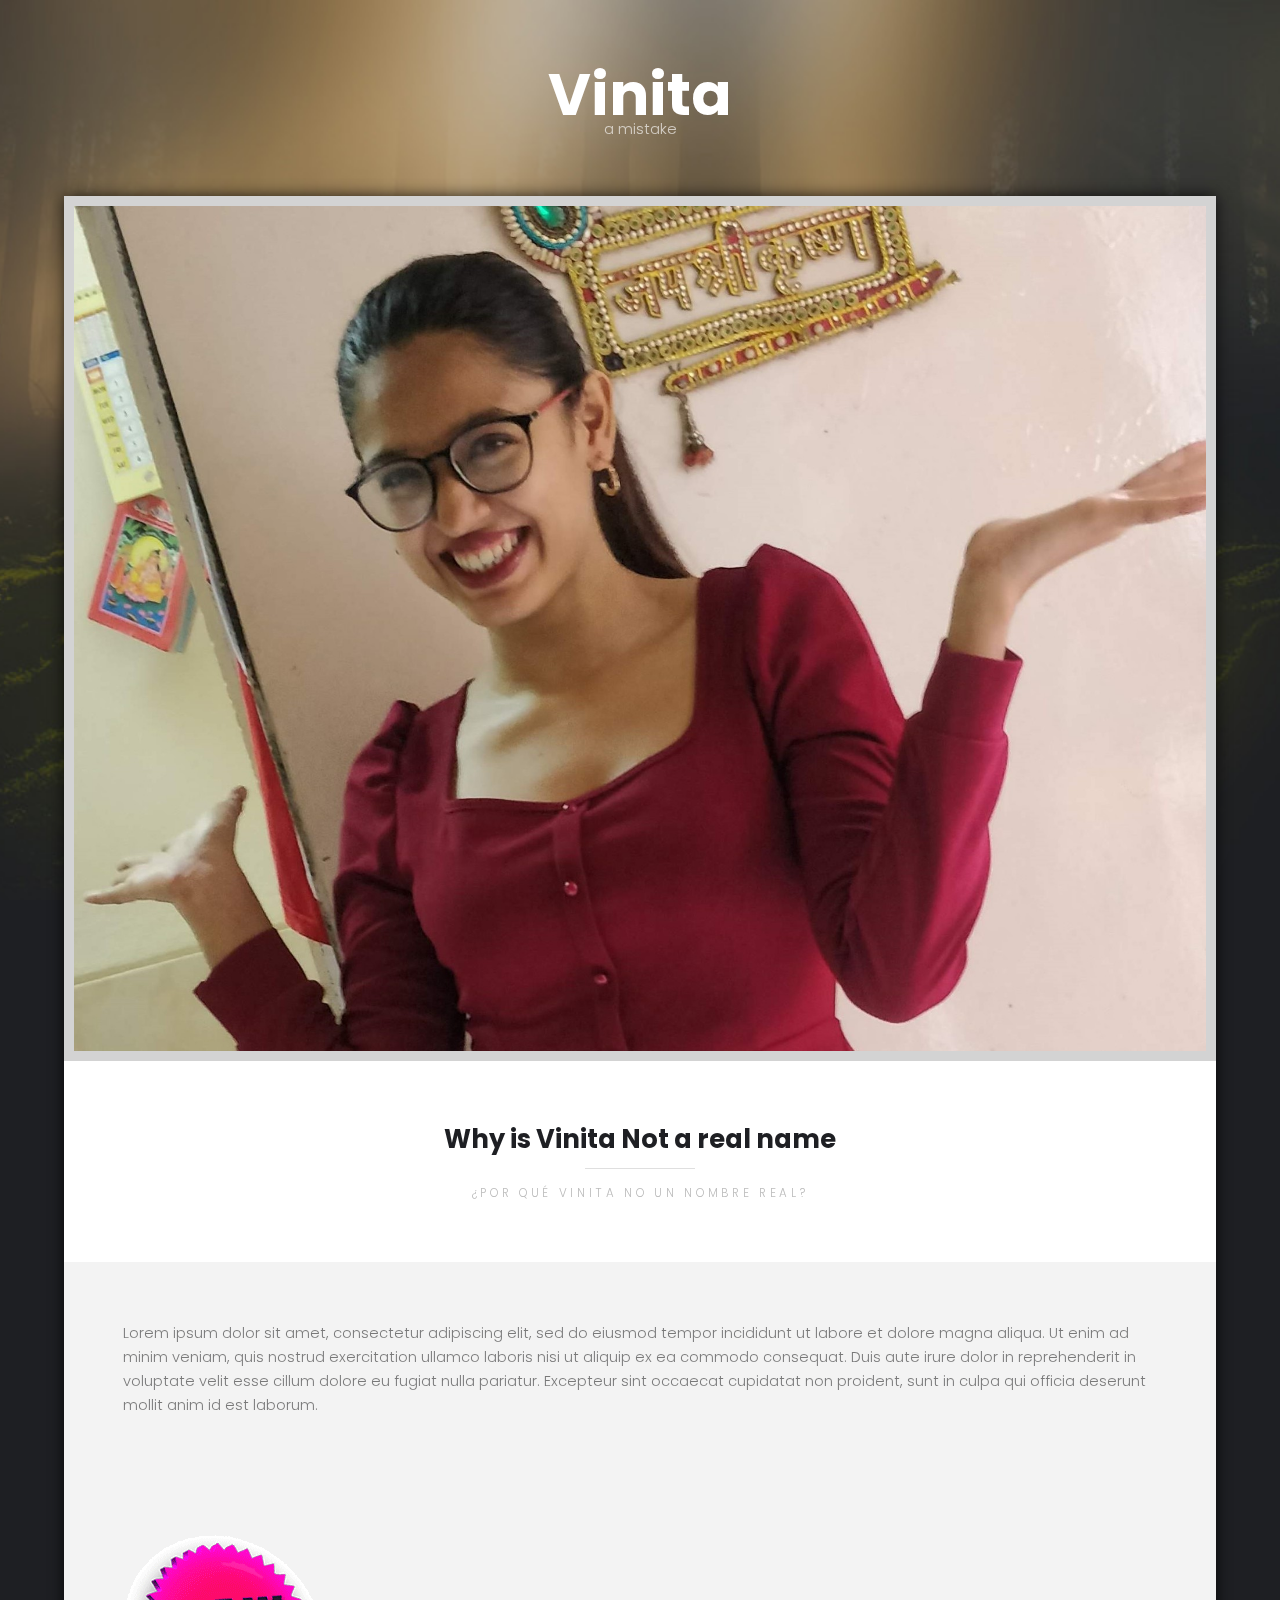
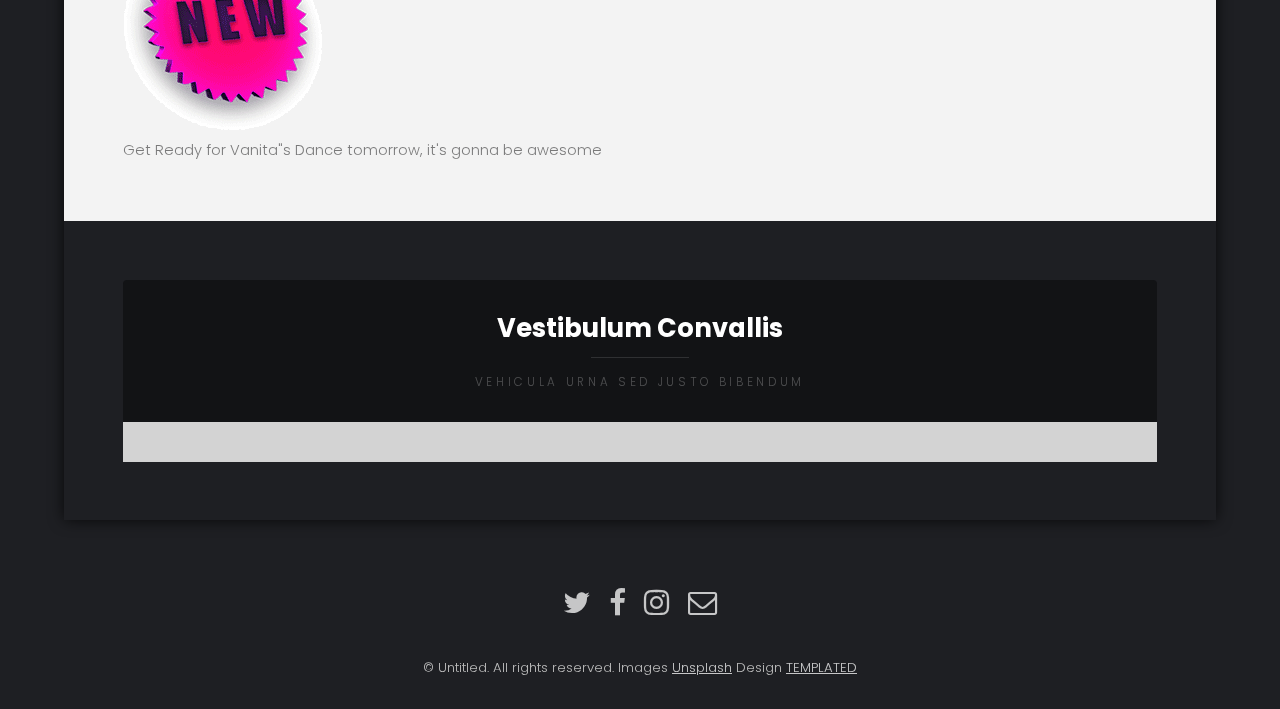
==== commit fb17c517: "adding new gif icon" ====
--- a/public/index.html
+++ b/public/index.html
@@ -26,7 +26,7 @@
 					<section id="one" class="wrapper style1">
 
 						<div class="image fit flush">
-							<img src="images/pic02.jpg" alt="" />
+							<img src="images/home.jpg" alt="" />
 						</div>
 						<header class="special">
 							<h2>Why is Vinita Not a real name</h2>
@@ -34,11 +34,15 @@
 						</header>
 						<div class="content">
 							<p>Lorem ipsum dolor sit amet, consectetur adipiscing elit, sed do eiusmod tempor incididunt ut labore et dolore magna aliqua. Ut enim ad minim veniam, quis nostrud exercitation ullamco laboris nisi ut aliquip ex ea commodo consequat. Duis aute irure dolor in reprehenderit in voluptate velit esse cillum dolore eu fugiat nulla pariatur. Excepteur sint occaecat cupidatat non proident, sunt in culpa qui officia deserunt mollit anim id est laborum.</p>
-						</div>
+            </div>
+            <div class="content">
+              <img src="images/new-purple-animation.gif">
+              <p>Get Ready for Vanita&quot;s Dance tomorrow, it's gonna be awesome</p>
+            </div>
 					</section>
 
 				<!-- Two -->
-					<!-- <section id="two" class="wrapper style2">
+					<section id="two" class="wrapper style2">
 						<header>
 							<h2>Vestibulum Convallis</h2>
 							<p>vehicula urna sed justo bibendum</p>
@@ -47,27 +51,27 @@
 							<div class="gallery">
 								<div>
 									<div class="image fit flush">
-										<a href="images/pic03.jpg"><img src="images/pic03.jpg" alt="" /></a>
+										<a href="images/pic03.jpg"><img src="https://lh3.googleusercontent.com/pw/ACtC-3fmNqS4KTY4A7H_xf0Ycvcxeb7Mic2O713i9X7Zyq2XkKBPtoHcbBBFGVlKL26N8l-kdixDKtlMDrLz3bTtrwJyAo4mEidffXLA1B1k_sB1r5yBlOCRQRVdQ25TyI9Ww1fCh2Dsb8-6xeriau_nvH68=w469-h937-no?authuser=0" alt="" /></a>
 									</div>
 								</div>
 								<div>
 									<div class="image fit flush">
-										<a href="images/pic01.jpg"><img src="images/pic01.jpg" alt="" /></a>
+										<a href="images/pic01.jpg"><img src="https://lh3.googleusercontent.com/pw/ACtC-3eNqDolwSWo0lPhf4lvIxK99EWXCZw5aCNKNK-OfwyokG8IwpXPF7E1kpl3HmG6749pbQRnlb8TLqFazjj1cGFVqWqh03nDTpQyaT08hiuJJT9eaOKuLECzywdqL733yYCpmE0WO1EYz72mDeyEnzUQ=w469-h937-no?authuser=0" alt="" /></a>
 									</div>
 								</div>
 								<div>
 									<div class="image fit flush">
-										<a href="images/pic04.jpg"><img src="images/pic04.jpg" alt="" /></a>
+										<a href="images/pic04.jpg"><img src="https://lh3.googleusercontent.com/pw/ACtC-3dXtyatTSES4pyF0cktLns4W_plodqwU-rv5WNFWk3ghK3R841cQS7LWwHuHz_tAIZgzmqfN28sLsj7tq4JRLpkxltsUIdtnnmzyMXYNIlhVPobAb7zreogGEtW8pY_yFnavYoKyVcIddysMig6A99cEA=w469-h937-no?authuser=0" alt="" /></a>
 									</div>
 								</div>
 								<div>
 									<div class="image fit flush">
-										<a href="images/pic05.jpg"><img src="images/pic05.jpg" alt="" /></a>
+										<a href="images/pic05.jpg"><img src="https://lh3.googleusercontent.com/pw/ACtC-3f4CvQnPvs6h8XdeZ3HRcqCottJC1RPQfnm03dSF_lSYYSjSeFeVw5ThuIEBAgErwbAlum6cttYGD1CvEhIIJeI_eyWk2qKQ3GyyOqiQbO65hRwF8uANVUmlTqbnAtwpskaR8GJI23wuxi0D-9s6LyDeA=w469-h937-no?authuser=0" alt="" /></a>
 									</div>
 								</div>
 							</div>
 						</div>
-					</section> -->
+					</section>
 
 				<!-- Three -->
 					<!-- <section id="three" class="wrapper">
--- a/public/assets/css/main.css
+++ b/public/assets/css/main.css
@@ -2387,6 +2387,7 @@
 
 		.image img {
 			display: block;
+			border: 10px solid lightgray;
 		}
 
 		.image.left, .image.right {
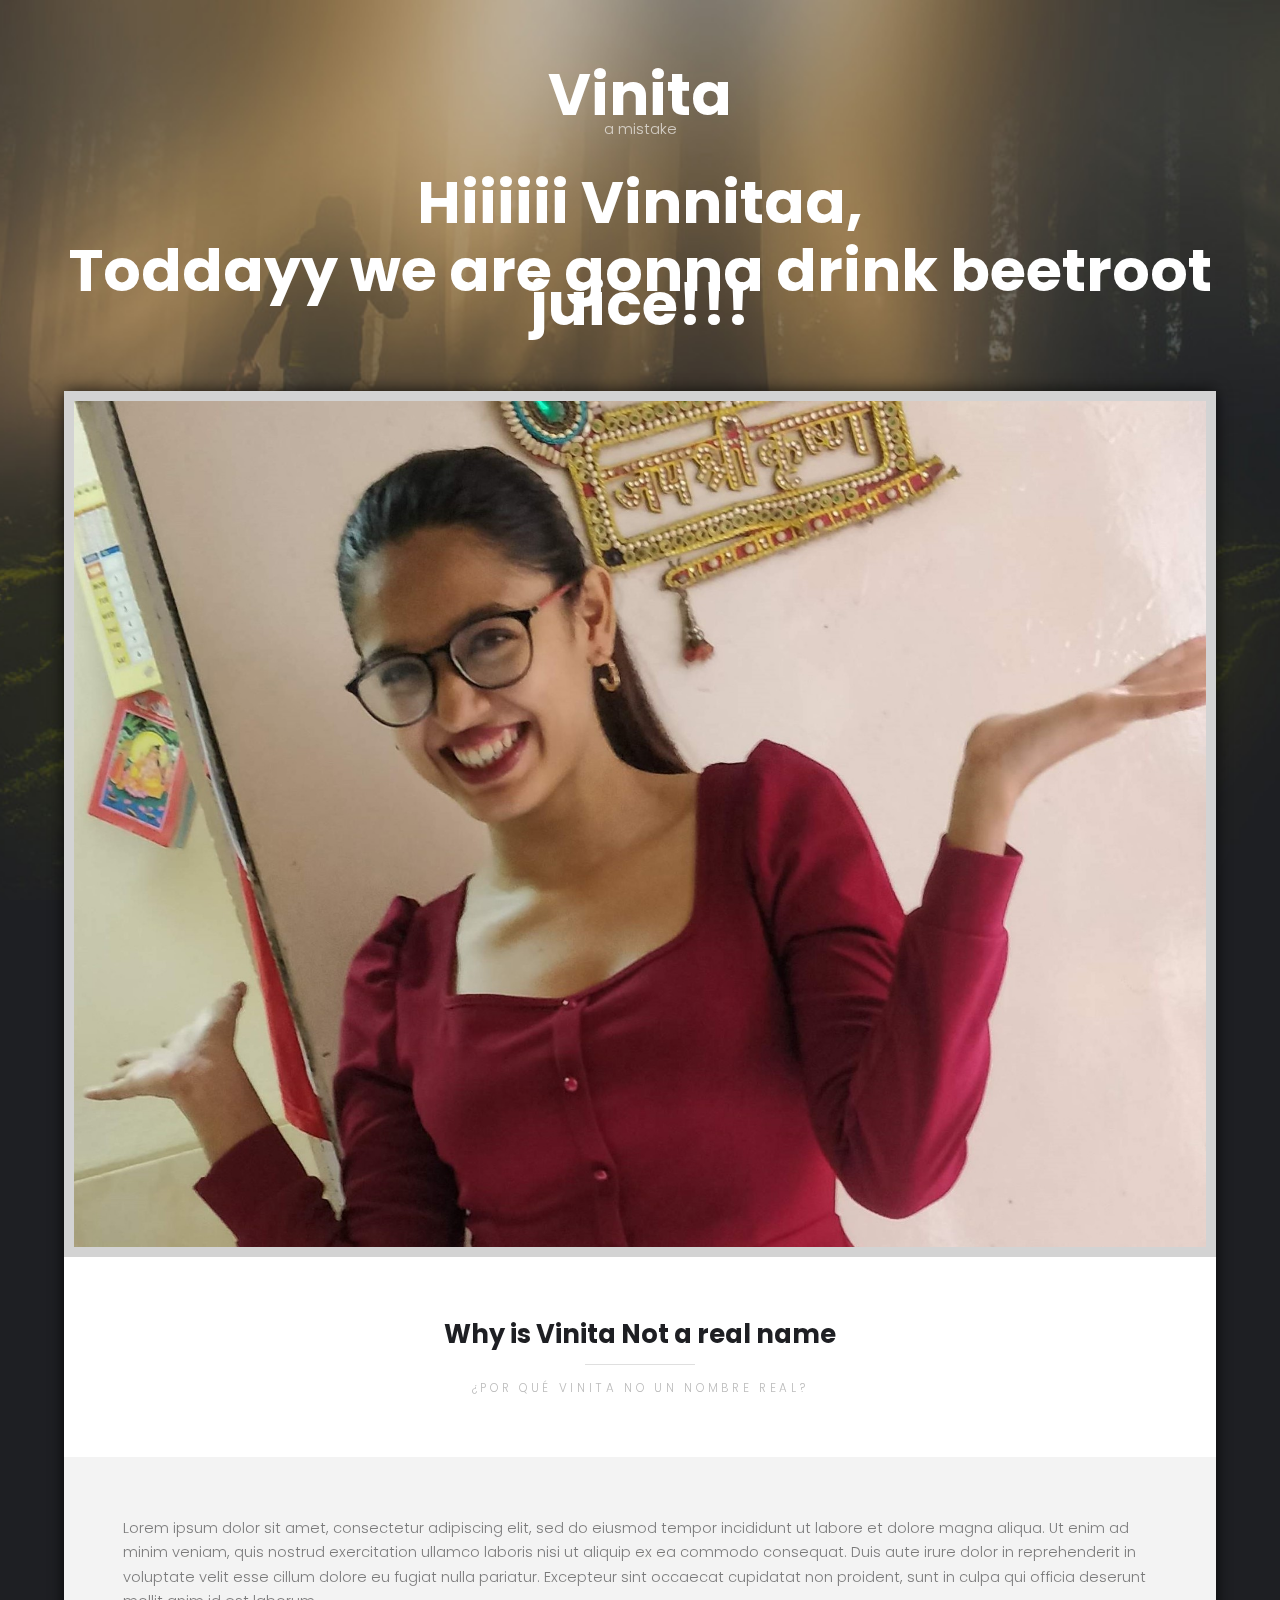
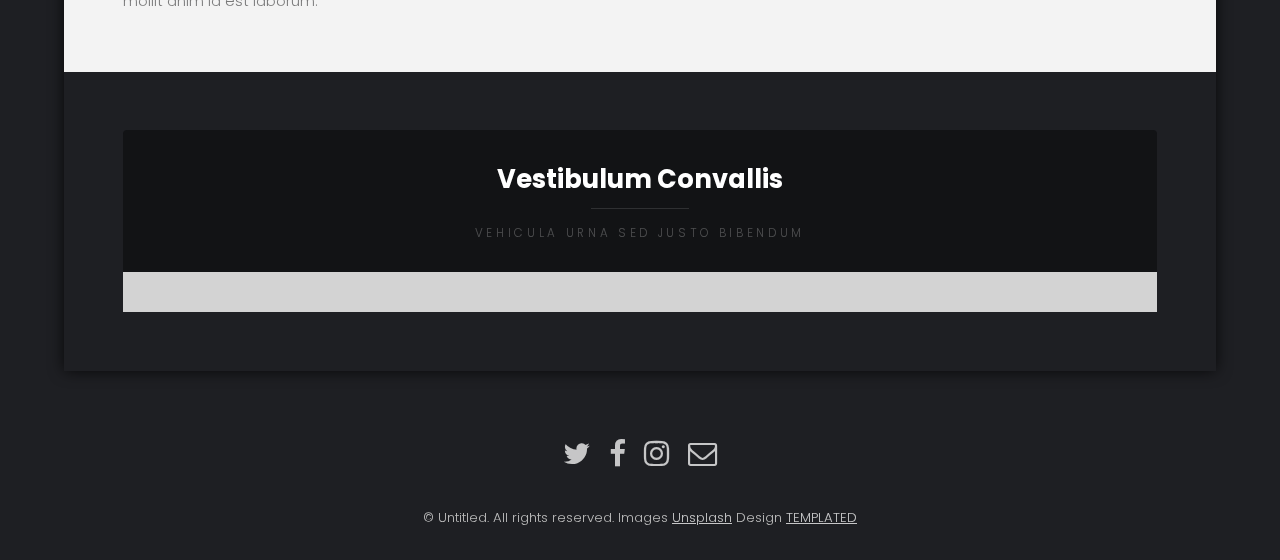
==== commit 42637f91: "Updaitng msg" ====
--- a/public/index.html
+++ b/public/index.html
@@ -1,80 +1,107 @@
-<!DOCTYPE HTML>
+<!DOCTYPE html>
 <!--
 	Caminar by TEMPLATED
 	templated.co @templatedco
 	Released for free under the Creative Commons Attribution 3.0 license (templated.co/license)
 -->
 <html>
-	<head>
-		<title>Vinita is not a name</title>
-		<meta charset="utf-8" />
-		<meta name="viewport" content="width=device-width, initial-scale=1" />
-		<link rel="stylesheet" href="assets/css/main.css" />
-	</head>
-	<body>
+  <head>
+    <title>Vinita is not a name</title>
+    <meta charset="utf-8" />
+    <meta name="viewport" content="width=device-width, initial-scale=1" />
+    <link rel="stylesheet" href="assets/css/main.css" />
+  </head>
+  <body>
+    <!-- Header -->
+    <header id="header">
+      <div class="logo">
+        <a href="#">Vinita <span>a mistake</span></a>
+      </div>
+    </header>
+    <header id="header">
+      <div class="logo">
+        <a href="#"
+          >Hiiiiii Vinnitaa, <br />
+          <br />Toddayy we are gonna drink beetroot juice!!!</a
+        >
+      </div>
+    </header>
 
-		<!-- Header -->
-			<header id="header">
-				<div class="logo"><a href="#">Vinita <span>a mistake</span></a></div>
-			</header>
+    <!-- Main -->
+    <section id="main">
+      <div class="inner">
+        <!-- One -->
+        <section id="one" class="wrapper style1">
+          <div class="image fit flush">
+            <img src="images/home.jpg" alt="" />
+          </div>
+          <header class="special">
+            <h2>Why is Vinita Not a real name</h2>
+            <p>¿Por qué Vinita no un nombre real?</p>
+          </header>
+          <div class="content">
+            <p>
+              Lorem ipsum dolor sit amet, consectetur adipiscing elit, sed do
+              eiusmod tempor incididunt ut labore et dolore magna aliqua. Ut
+              enim ad minim veniam, quis nostrud exercitation ullamco laboris
+              nisi ut aliquip ex ea commodo consequat. Duis aute irure dolor in
+              reprehenderit in voluptate velit esse cillum dolore eu fugiat
+              nulla pariatur. Excepteur sint occaecat cupidatat non proident,
+              sunt in culpa qui officia deserunt mollit anim id est laborum.
+            </p>
+          </div>
+        </section>
 
-		<!-- Main -->
-			<section id="main">
-				<div class="inner">
+        <!-- Two -->
+        <section id="two" class="wrapper style2">
+          <header>
+            <h2>Vestibulum Convallis</h2>
+            <p>vehicula urna sed justo bibendum</p>
+          </header>
+          <div class="content">
+            <div class="gallery">
+              <div>
+                <div class="image fit flush">
+                  <a href="images/pic03.jpg"
+                    ><img
+                      src="https://lh3.googleusercontent.com/pw/ACtC-3fmNqS4KTY4A7H_xf0Ycvcxeb7Mic2O713i9X7Zyq2XkKBPtoHcbBBFGVlKL26N8l-kdixDKtlMDrLz3bTtrwJyAo4mEidffXLA1B1k_sB1r5yBlOCRQRVdQ25TyI9Ww1fCh2Dsb8-6xeriau_nvH68=w469-h937-no?authuser=0"
+                      alt=""
+                  /></a>
+                </div>
+              </div>
+              <div>
+                <div class="image fit flush">
+                  <a href="images/pic01.jpg"
+                    ><img
+                      src="https://lh3.googleusercontent.com/pw/ACtC-3eNqDolwSWo0lPhf4lvIxK99EWXCZw5aCNKNK-OfwyokG8IwpXPF7E1kpl3HmG6749pbQRnlb8TLqFazjj1cGFVqWqh03nDTpQyaT08hiuJJT9eaOKuLECzywdqL733yYCpmE0WO1EYz72mDeyEnzUQ=w469-h937-no?authuser=0"
+                      alt=""
+                  /></a>
+                </div>
+              </div>
+              <div>
+                <div class="image fit flush">
+                  <a href="images/pic04.jpg"
+                    ><img
+                      src="https://lh3.googleusercontent.com/pw/ACtC-3dXtyatTSES4pyF0cktLns4W_plodqwU-rv5WNFWk3ghK3R841cQS7LWwHuHz_tAIZgzmqfN28sLsj7tq4JRLpkxltsUIdtnnmzyMXYNIlhVPobAb7zreogGEtW8pY_yFnavYoKyVcIddysMig6A99cEA=w469-h937-no?authuser=0"
+                      alt=""
+                  /></a>
+                </div>
+              </div>
+              <div>
+                <div class="image fit flush">
+                  <a href="images/pic05.jpg"
+                    ><img
+                      src="https://lh3.googleusercontent.com/pw/ACtC-3f4CvQnPvs6h8XdeZ3HRcqCottJC1RPQfnm03dSF_lSYYSjSeFeVw5ThuIEBAgErwbAlum6cttYGD1CvEhIIJeI_eyWk2qKQ3GyyOqiQbO65hRwF8uANVUmlTqbnAtwpskaR8GJI23wuxi0D-9s6LyDeA=w469-h937-no?authuser=0"
+                      alt=""
+                  /></a>
+                </div>
+              </div>
+            </div>
+          </div>
+        </section>
 
-				<!-- One -->
-					<section id="one" class="wrapper style1">
-
-						<div class="image fit flush">
-							<img src="images/home.jpg" alt="" />
-						</div>
-						<header class="special">
-							<h2>Why is Vinita Not a real name</h2>
-							<p>¿Por qué Vinita no un nombre real?</p>
-						</header>
-						<div class="content">
-							<p>Lorem ipsum dolor sit amet, consectetur adipiscing elit, sed do eiusmod tempor incididunt ut labore et dolore magna aliqua. Ut enim ad minim veniam, quis nostrud exercitation ullamco laboris nisi ut aliquip ex ea commodo consequat. Duis aute irure dolor in reprehenderit in voluptate velit esse cillum dolore eu fugiat nulla pariatur. Excepteur sint occaecat cupidatat non proident, sunt in culpa qui officia deserunt mollit anim id est laborum.</p>
-            </div>
-            <div class="content">
-              <img src="images/new-purple-animation.gif">
-              <p>Get Ready for Vanita&quot;s Dance tomorrow, it's gonna be awesome</p>
-            </div>
-					</section>
-
-				<!-- Two -->
-					<section id="two" class="wrapper style2">
-						<header>
-							<h2>Vestibulum Convallis</h2>
-							<p>vehicula urna sed justo bibendum</p>
-						</header>
-						<div class="content">
-							<div class="gallery">
-								<div>
-									<div class="image fit flush">
-										<a href="images/pic03.jpg"><img src="https://lh3.googleusercontent.com/pw/ACtC-3fmNqS4KTY4A7H_xf0Ycvcxeb7Mic2O713i9X7Zyq2XkKBPtoHcbBBFGVlKL26N8l-kdixDKtlMDrLz3bTtrwJyAo4mEidffXLA1B1k_sB1r5yBlOCRQRVdQ25TyI9Ww1fCh2Dsb8-6xeriau_nvH68=w469-h937-no?authuser=0" alt="" /></a>
-									</div>
-								</div>
-								<div>
-									<div class="image fit flush">
-										<a href="images/pic01.jpg"><img src="https://lh3.googleusercontent.com/pw/ACtC-3eNqDolwSWo0lPhf4lvIxK99EWXCZw5aCNKNK-OfwyokG8IwpXPF7E1kpl3HmG6749pbQRnlb8TLqFazjj1cGFVqWqh03nDTpQyaT08hiuJJT9eaOKuLECzywdqL733yYCpmE0WO1EYz72mDeyEnzUQ=w469-h937-no?authuser=0" alt="" /></a>
-									</div>
-								</div>
-								<div>
-									<div class="image fit flush">
-										<a href="images/pic04.jpg"><img src="https://lh3.googleusercontent.com/pw/ACtC-3dXtyatTSES4pyF0cktLns4W_plodqwU-rv5WNFWk3ghK3R841cQS7LWwHuHz_tAIZgzmqfN28sLsj7tq4JRLpkxltsUIdtnnmzyMXYNIlhVPobAb7zreogGEtW8pY_yFnavYoKyVcIddysMig6A99cEA=w469-h937-no?authuser=0" alt="" /></a>
-									</div>
-								</div>
-								<div>
-									<div class="image fit flush">
-										<a href="images/pic05.jpg"><img src="https://lh3.googleusercontent.com/pw/ACtC-3f4CvQnPvs6h8XdeZ3HRcqCottJC1RPQfnm03dSF_lSYYSjSeFeVw5ThuIEBAgErwbAlum6cttYGD1CvEhIIJeI_eyWk2qKQ3GyyOqiQbO65hRwF8uANVUmlTqbnAtwpskaR8GJI23wuxi0D-9s6LyDeA=w469-h937-no?authuser=0" alt="" /></a>
-									</div>
-								</div>
-							</div>
-						</div>
-					</section>
-
-				<!-- Three -->
-					<!-- <section id="three" class="wrapper">
+        <!-- Three -->
+        <!-- <section id="three" class="wrapper">
 						<div class="spotlight">
 							<div class="image flush"><img src="images/pic06.jpg" alt="" /></div>
 							<div class="inner">
@@ -97,31 +124,47 @@
 							</div>
 						</div>
 					</section> -->
+      </div>
+    </section>
 
-				</div>
-			</section>
+    <!-- Footer -->
+    <footer id="footer">
+      <div class="container">
+        <ul class="icons">
+          <li>
+            <a href="#" class="icon fa-twitter"
+              ><span class="label">Twitter</span></a
+            >
+          </li>
+          <li>
+            <a href="#" class="icon fa-facebook"
+              ><span class="label">Facebook</span></a
+            >
+          </li>
+          <li>
+            <a href="#" class="icon fa-instagram"
+              ><span class="label">Instagram</span></a
+            >
+          </li>
+          <li>
+            <a href="#" class="icon fa-envelope-o"
+              ><span class="label">Email</span></a
+            >
+          </li>
+        </ul>
+      </div>
+      <div class="copyright">
+        &copy; Untitled. All rights reserved. Images
+        <a href="https://unsplash.com">Unsplash</a> Design
+        <a href="https://templated.co">TEMPLATED</a>
+      </div>
+    </footer>
 
-		<!-- Footer -->
-			<footer id="footer">
-				<div class="container">
-					<ul class="icons">
-						<li><a href="#" class="icon fa-twitter"><span class="label">Twitter</span></a></li>
-						<li><a href="#" class="icon fa-facebook"><span class="label">Facebook</span></a></li>
-						<li><a href="#" class="icon fa-instagram"><span class="label">Instagram</span></a></li>
-						<li><a href="#" class="icon fa-envelope-o"><span class="label">Email</span></a></li>
-					</ul>
-				</div>
-				<div class="copyright">
-					&copy; Untitled. All rights reserved. Images <a href="https://unsplash.com">Unsplash</a> Design <a href="https://templated.co">TEMPLATED</a>
-				</div>
-			</footer>
-
-		<!-- Scripts -->
-			<script src="assets/js/jquery.min.js"></script>
-			<script src="assets/js/jquery.poptrox.min.js"></script>
-			<script src="assets/js/skel.min.js"></script>
-			<script src="assets/js/util.js"></script>
-			<script src="assets/js/main.js"></script>
-
-	</body>
-</html>+    <!-- Scripts -->
+    <script src="assets/js/jquery.min.js"></script>
+    <script src="assets/js/jquery.poptrox.min.js"></script>
+    <script src="assets/js/skel.min.js"></script>
+    <script src="assets/js/util.js"></script>
+    <script src="assets/js/main.js"></script>
+  </body>
+</html>
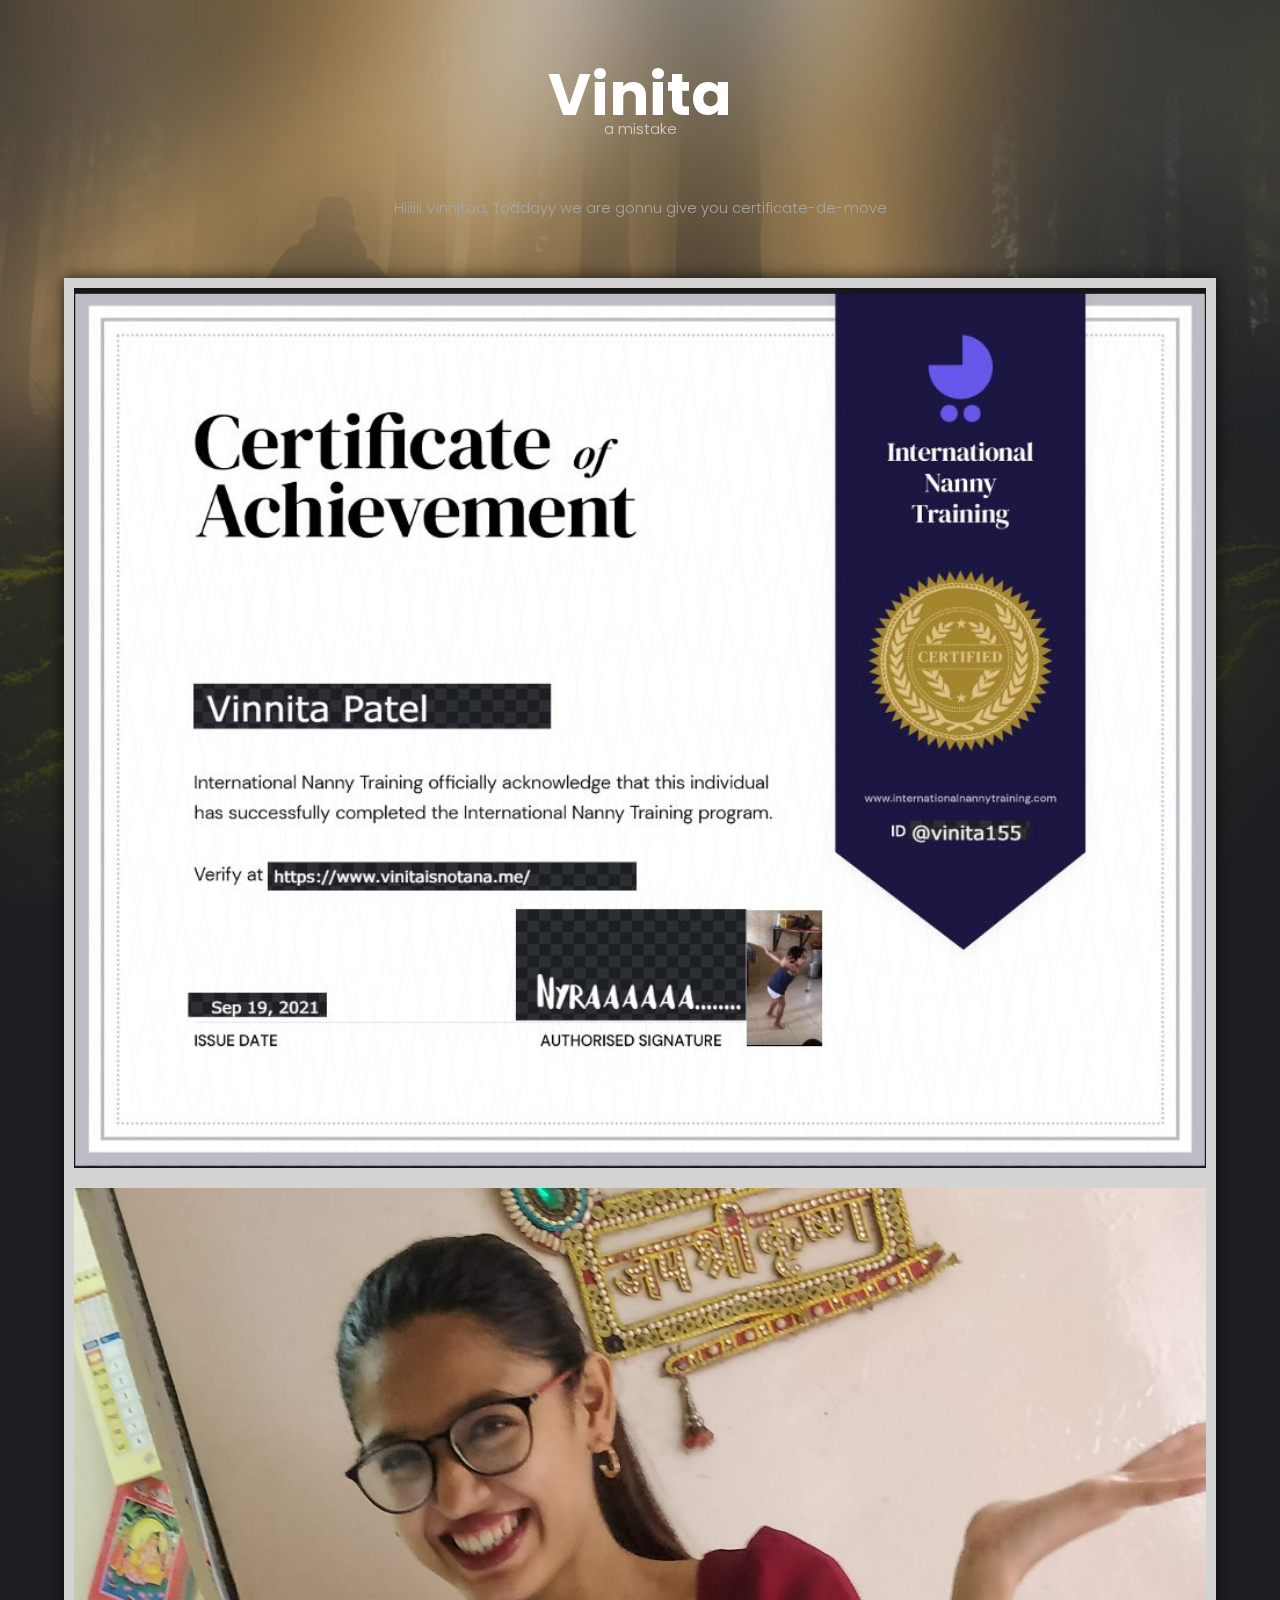
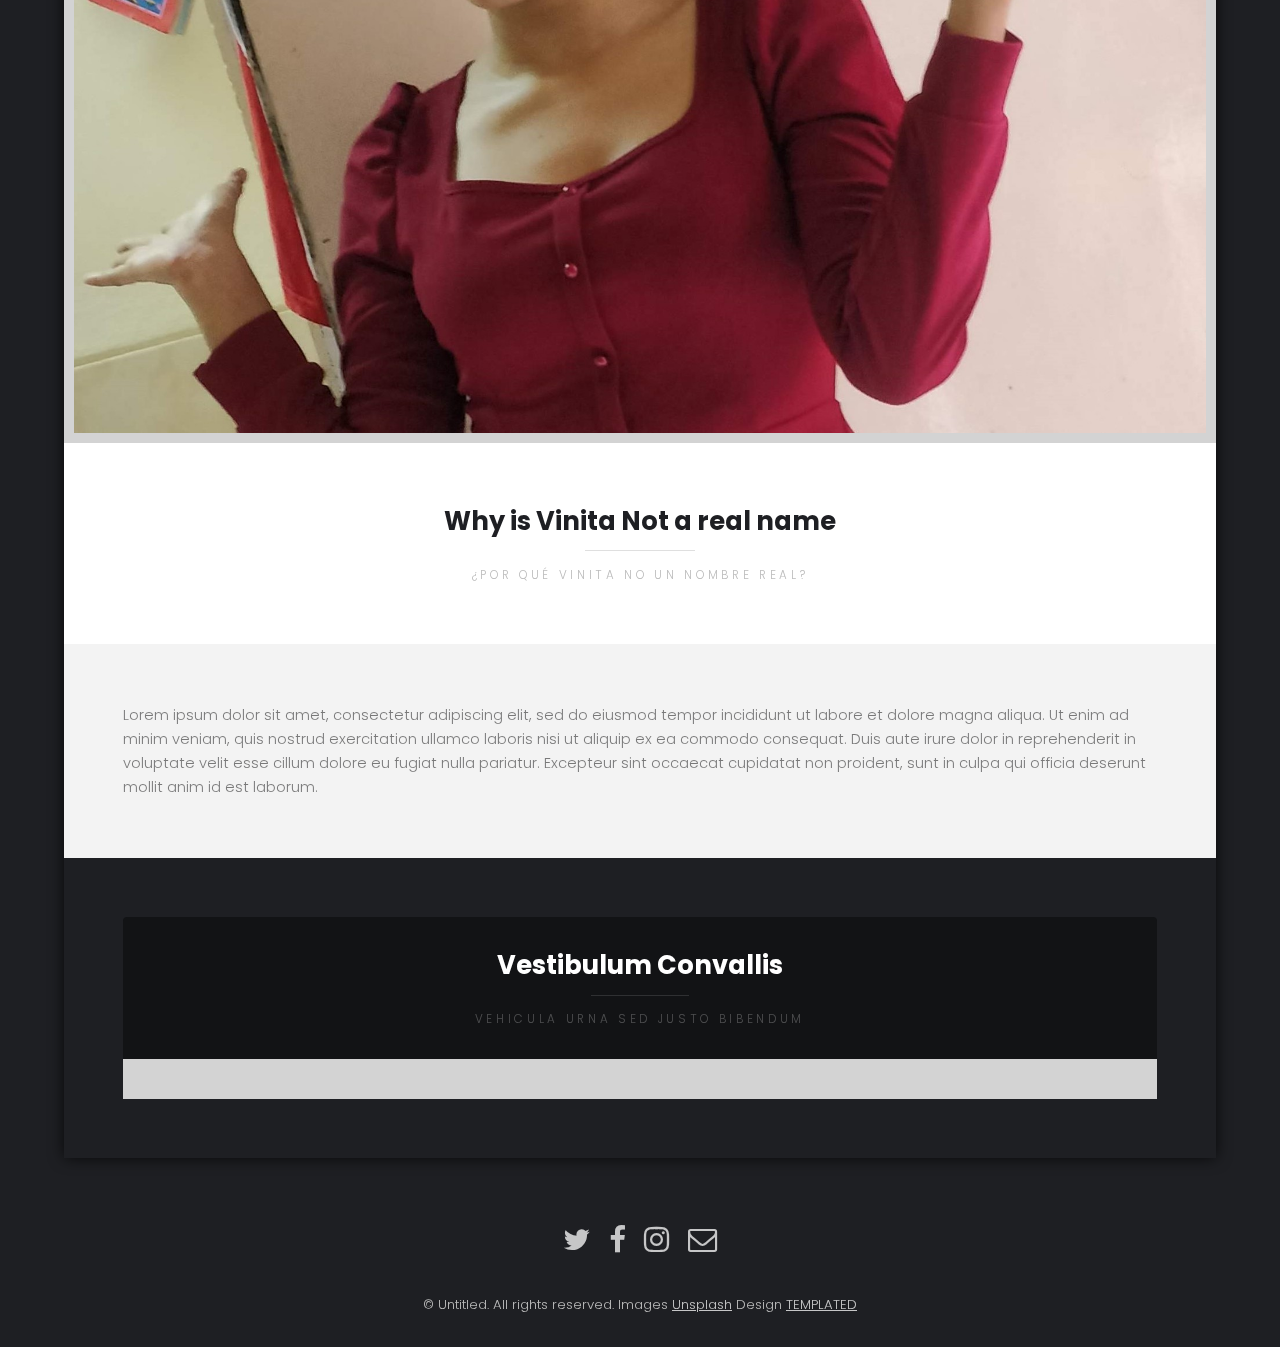
==== commit 2e9af903: "adding vinita's nanny certificate" ====
--- a/public/index.html
+++ b/public/index.html
@@ -20,10 +20,7 @@
     </header>
     <header id="header">
       <div class="logo">
-        <a href="#"
-          >Hiiiiii Vinnitaa, <br />
-          <br />Toddayy we are gonna drink beetroot juice!!!</a
-        >
+        Hiiiiii Vinnitaa, Toddayy we are gonnu give you certificate-de-move</
       </div>
     </header>
 
@@ -32,6 +29,9 @@
       <div class="inner">
         <!-- One -->
         <section id="one" class="wrapper style1">
+          <div class="image fit flush">
+            <img src="images/final-certificate.jpg" alt="" />
+          </div>
           <div class="image fit flush">
             <img src="images/home.jpg" alt="" />
           </div>
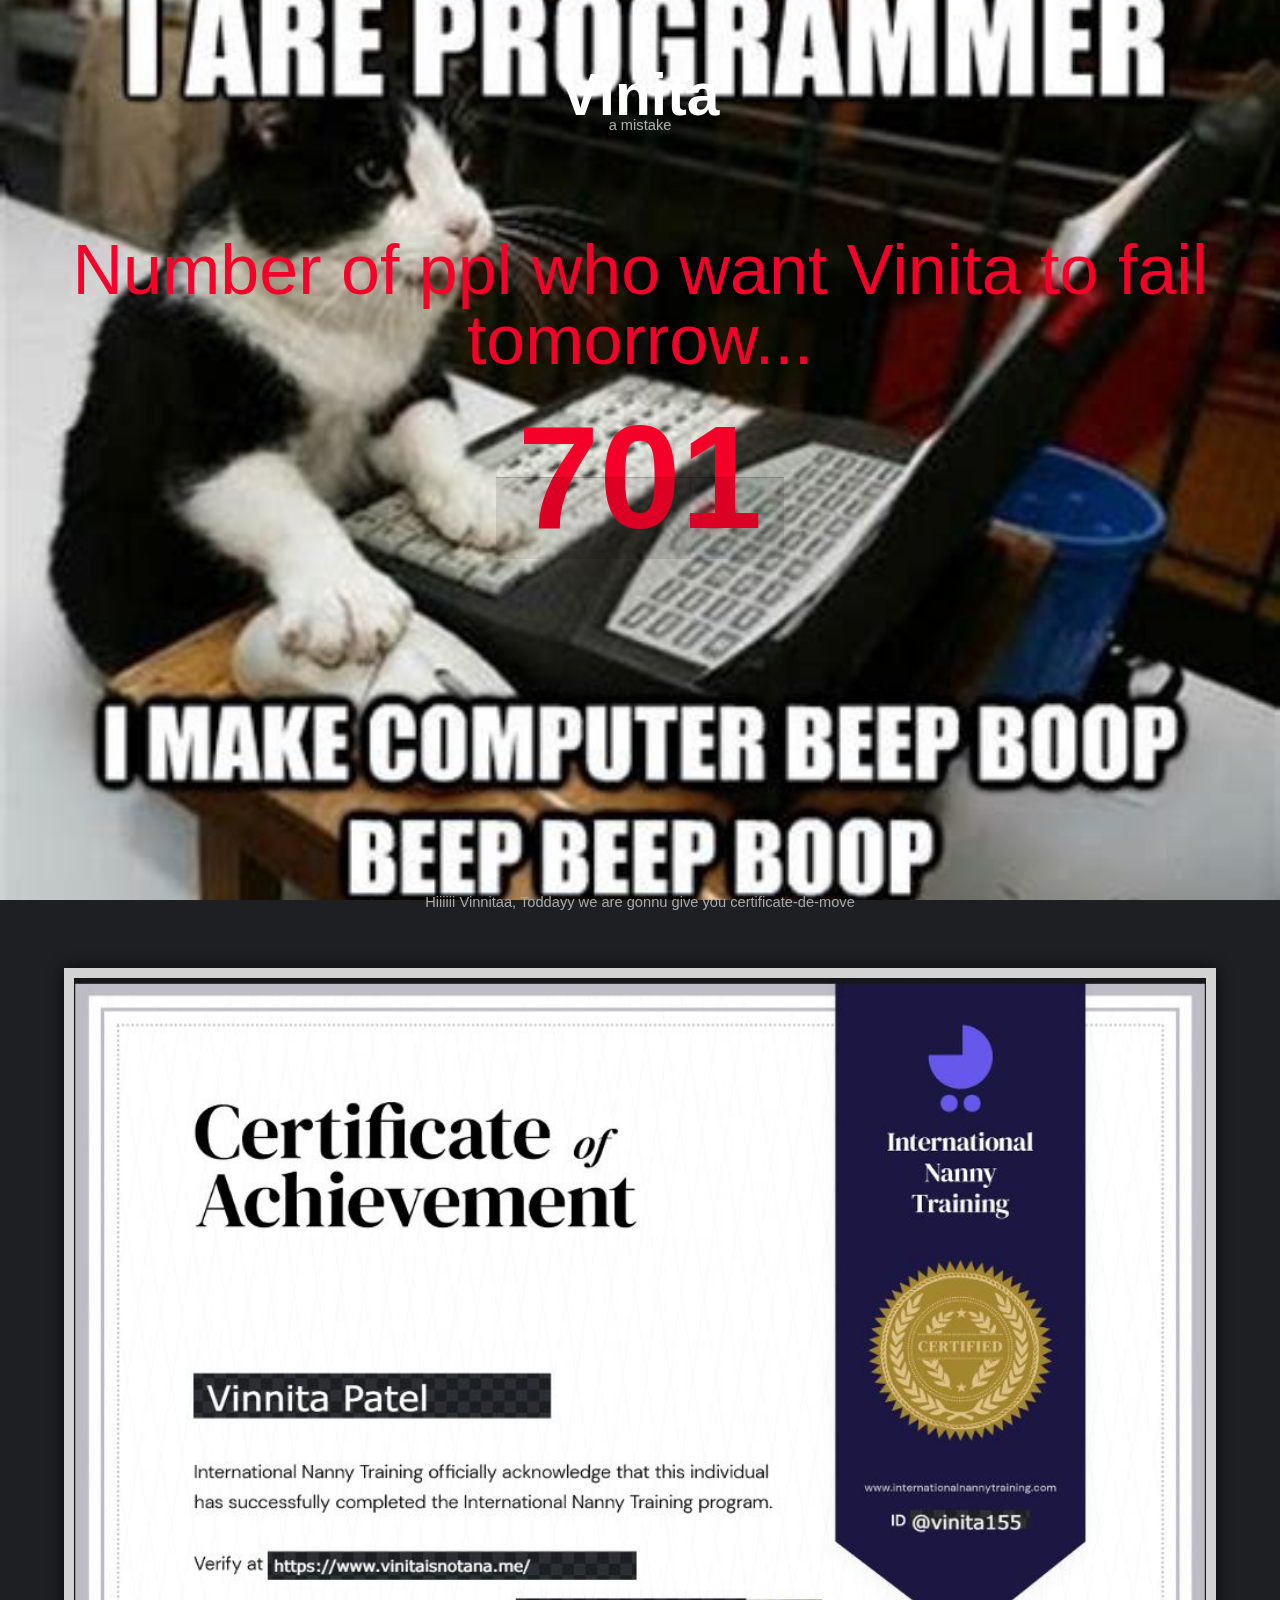
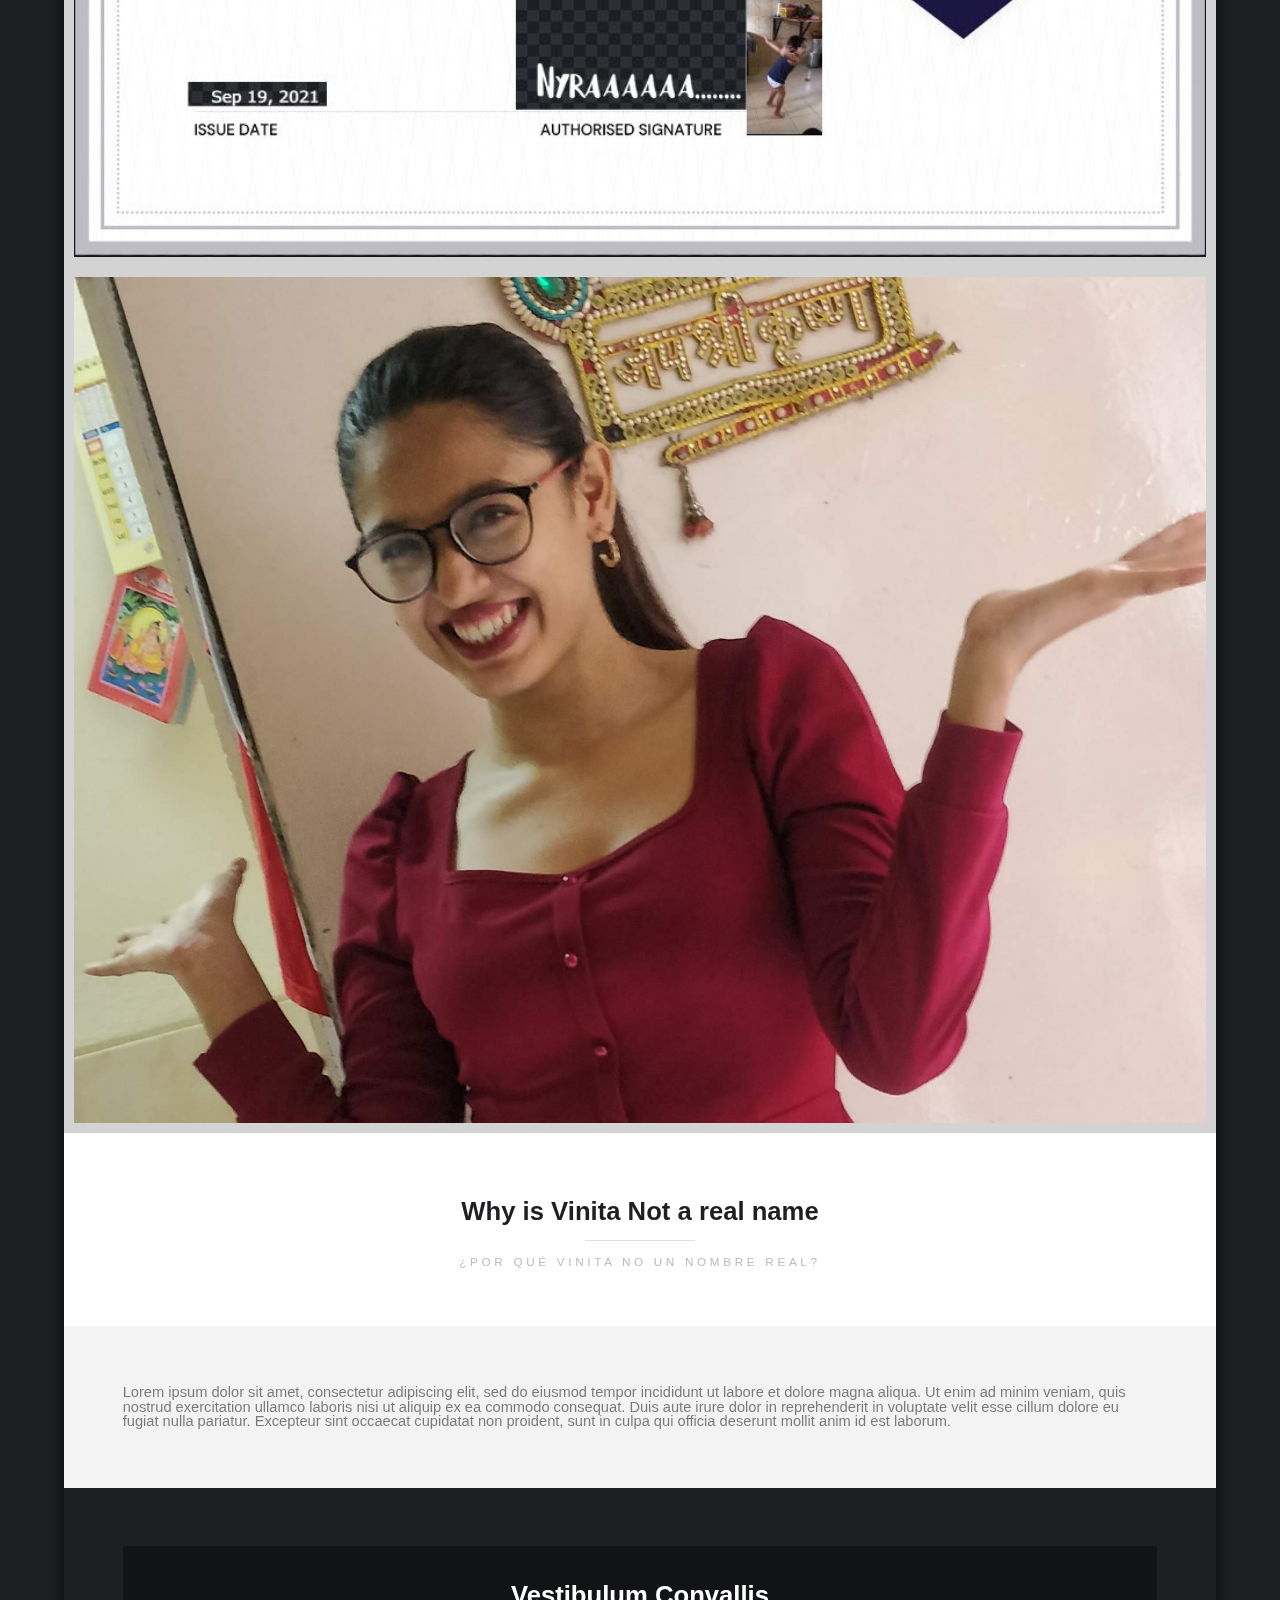
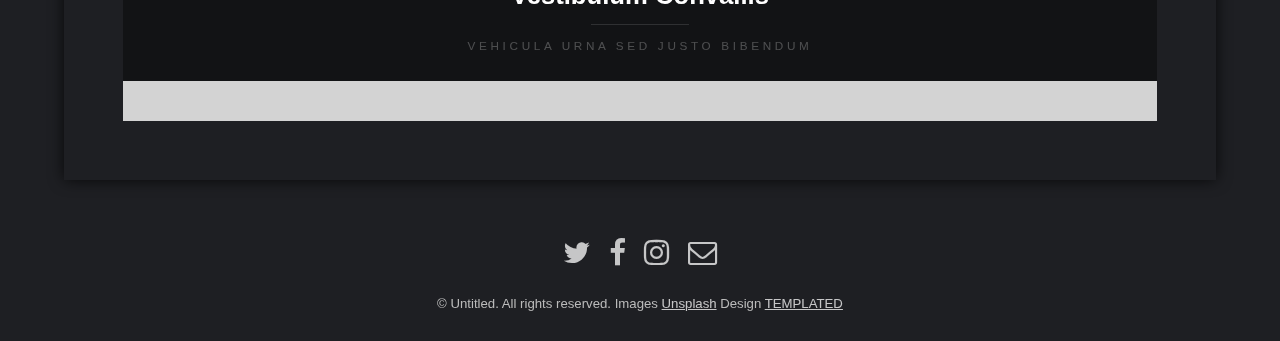
==== commit bc13c8b4: "Adding Release Notes" ====
--- a/public/index.html
+++ b/public/index.html
@@ -10,6 +10,7 @@
     <meta charset="utf-8" />
     <meta name="viewport" content="width=device-width, initial-scale=1" />
     <link rel="stylesheet" href="assets/css/main.css" />
+    <link rel="stylesheet" href="assets/css/flipper.css" />
   </head>
   <body>
     <!-- Header -->
@@ -18,6 +19,21 @@
         <a href="#">Vinita <span>a mistake</span></a>
       </div>
     </header>
+
+    <header >
+      <div class="numbers">
+        <span class="stmt">Number of ppl who want Vinita to fail tomorrow...</span>
+        <br/>
+        <br/>
+        <br/>
+        <span class="digit" id="digit">700</span>
+      </div>
+    </header>
+
+
+
+
+
     <header id="header">
       <div class="logo">
         Hiiiiii Vinnitaa, Toddayy we are gonnu give you certificate-de-move</
@@ -166,5 +182,6 @@
     <script src="assets/js/skel.min.js"></script>
     <script src="assets/js/util.js"></script>
     <script src="assets/js/main.js"></script>
+    <script src="assets/js/flipper.js"></script>
   </body>
 </html>
--- a/public/assets/css/main.css
+++ b/public/assets/css/main.css
@@ -9,3169 +9,3301 @@
 
 /* Reset */
 
-	html, body, div, span, applet, object, iframe, h1, h2, h3, h4, h5, h6, p, blockquote, pre, a, abbr, acronym, address, big, cite, code, del, dfn, em, img, ins, kbd, q, s, samp, small, strike, strong, sub, sup, tt, var, b, u, i, center, dl, dt, dd, ol, ul, li, fieldset, form, label, legend, table, caption, tbody, tfoot, thead, tr, th, td, article, aside, canvas, details, embed, figure, figcaption, footer, header, hgroup, menu, nav, output, ruby, section, summary, time, mark, audio, video {
-		margin: 0;
-		padding: 0;
-		border: 0;
-		font-size: 100%;
-		font: inherit;
-		vertical-align: baseline;
-	}
-
-	article, aside, details, figcaption, figure, footer, header, hgroup, menu, nav, section {
-		display: block;
-	}
-
-	body {
-		line-height: 1;
-	}
-
-	ol, ul {
-		list-style: none;
-	}
-
-	blockquote, q {
-		quotes: none;
-	}
-
-	blockquote:before, blockquote:after, q:before, q:after {
-		content: '';
-		content: none;
-	}
-
-	table {
-		border-collapse: collapse;
-		border-spacing: 0;
-	}
-
-	body {
-		-webkit-text-size-adjust: none;
-	}
+html,
+body,
+div,
+span,
+applet,
+object,
+iframe,
+h1,
+h2,
+h3,
+h4,
+h5,
+h6,
+p,
+blockquote,
+pre,
+a,
+abbr,
+acronym,
+address,
+big,
+cite,
+code,
+del,
+dfn,
+em,
+img,
+ins,
+kbd,
+q,
+s,
+samp,
+small,
+strike,
+strong,
+sub,
+sup,
+tt,
+var,
+b,
+u,
+i,
+center,
+dl,
+dt,
+dd,
+ol,
+ul,
+li,
+fieldset,
+form,
+label,
+legend,
+table,
+caption,
+tbody,
+tfoot,
+thead,
+tr,
+th,
+td,
+article,
+aside,
+canvas,
+details,
+embed,
+figure,
+figcaption,
+footer,
+header,
+hgroup,
+menu,
+nav,
+output,
+ruby,
+section,
+summary,
+time,
+mark,
+audio,
+video {
+  margin: 0;
+  padding: 0;
+  border: 0;
+  font-size: 100%;
+  font: inherit;
+  vertical-align: baseline;
+}
+
+article,
+aside,
+details,
+figcaption,
+figure,
+footer,
+header,
+hgroup,
+menu,
+nav,
+section {
+  display: block;
+}
+
+body {
+  line-height: 1;
+}
+
+ol,
+ul {
+  list-style: none;
+}
+
+blockquote,
+q {
+  quotes: none;
+}
+
+blockquote:before,
+blockquote:after,
+q:before,
+q:after {
+  content: "";
+  content: none;
+}
+
+table {
+  border-collapse: collapse;
+  border-spacing: 0;
+}
+
+body {
+  -webkit-text-size-adjust: none;
+}
 
 /* Box Model */
 
-	*, *:before, *:after {
-		-moz-box-sizing: border-box;
-		-webkit-box-sizing: border-box;
-		box-sizing: border-box;
-	}
+*,
+*:before,
+*:after {
+  -moz-box-sizing: border-box;
+  -webkit-box-sizing: border-box;
+  box-sizing: border-box;
+}
 
 /* Containers */
 
-	.container {
-		margin-left: auto;
-		margin-right: auto;
-	}
-
-	.container.\31 25\25 {
-		width: 100%;
-		max-width: 100rem;
-		min-width: 80rem;
-	}
-
-	.container.\37 5\25 {
-		width: 60rem;
-	}
-
-	.container.\35 0\25 {
-		width: 40rem;
-	}
-
-	.container.\32 5\25 {
-		width: 20rem;
-	}
-
-	.container {
-		width: 80rem;
-	}
-
-	@media screen and (max-width: 1680px) {
-
-		.container.\31 25\25 {
-			width: 100%;
-			max-width: 100rem;
-			min-width: 80rem;
-		}
-
-		.container.\37 5\25 {
-			width: 60rem;
-		}
-
-		.container.\35 0\25 {
-			width: 40rem;
-		}
-
-		.container.\32 5\25 {
-			width: 20rem;
-		}
-
-		.container {
-			width: 80rem;
-		}
-
-	}
-
-	@media screen and (max-width: 1280px) {
-
-		.container.\31 25\25 {
-			width: 100%;
-			max-width: 81.25rem;
-			min-width: 65rem;
-		}
-
-		.container.\37 5\25 {
-			width: 48.75rem;
-		}
-
-		.container.\35 0\25 {
-			width: 32.5rem;
-		}
-
-		.container.\32 5\25 {
-			width: 16.25rem;
-		}
-
-		.container {
-			width: 65rem;
-		}
-
-	}
-
-	@media screen and (max-width: 980px) {
-
-		.container.\31 25\25 {
-			width: 100%;
-			max-width: 112.5%;
-			min-width: 90%;
-		}
-
-		.container.\37 5\25 {
-			width: 67.5%;
-		}
-
-		.container.\35 0\25 {
-			width: 45%;
-		}
-
-		.container.\32 5\25 {
-			width: 22.5%;
-		}
-
-		.container {
-			width: 90%;
-		}
-
-	}
-
-	@media screen and (max-width: 736px) {
-
-		.container.\31 25\25 {
-			width: 100%;
-			max-width: 112.5%;
-			min-width: 90%;
-		}
-
-		.container.\37 5\25 {
-			width: 67.5%;
-		}
-
-		.container.\35 0\25 {
-			width: 45%;
-		}
-
-		.container.\32 5\25 {
-			width: 22.5%;
-		}
-
-		.container {
-			width: 90% !important;
-		}
-
-	}
-
-	@media screen and (max-width: 480px) {
-
-		.container.\31 25\25 {
-			width: 100%;
-			max-width: 112.5%;
-			min-width: 90%;
-		}
-
-		.container.\37 5\25 {
-			width: 67.5%;
-		}
-
-		.container.\35 0\25 {
-			width: 45%;
-		}
-
-		.container.\32 5\25 {
-			width: 22.5%;
-		}
-
-		.container {
-			width: 90% !important;
-		}
-
-	}
+.container {
+  margin-left: auto;
+  margin-right: auto;
+}
+
+.container.\31 25\25 {
+  width: 100%;
+  max-width: 100rem;
+  min-width: 80rem;
+}
+
+.container.\37 5\25 {
+  width: 60rem;
+}
+
+.container.\35 0\25 {
+  width: 40rem;
+}
+
+.container.\32 5\25 {
+  width: 20rem;
+}
+
+.container {
+  width: 80rem;
+}
+
+@media screen and (max-width: 1680px) {
+  .container.\31 25\25 {
+    width: 100%;
+    max-width: 100rem;
+    min-width: 80rem;
+  }
+
+  .container.\37 5\25 {
+    width: 60rem;
+  }
+
+  .container.\35 0\25 {
+    width: 40rem;
+  }
+
+  .container.\32 5\25 {
+    width: 20rem;
+  }
+
+  .container {
+    width: 80rem;
+  }
+}
+
+@media screen and (max-width: 1280px) {
+  .container.\31 25\25 {
+    width: 100%;
+    max-width: 81.25rem;
+    min-width: 65rem;
+  }
+
+  .container.\37 5\25 {
+    width: 48.75rem;
+  }
+
+  .container.\35 0\25 {
+    width: 32.5rem;
+  }
+
+  .container.\32 5\25 {
+    width: 16.25rem;
+  }
+
+  .container {
+    width: 65rem;
+  }
+}
+
+@media screen and (max-width: 980px) {
+  .container.\31 25\25 {
+    width: 100%;
+    max-width: 112.5%;
+    min-width: 90%;
+  }
+
+  .container.\37 5\25 {
+    width: 67.5%;
+  }
+
+  .container.\35 0\25 {
+    width: 45%;
+  }
+
+  .container.\32 5\25 {
+    width: 22.5%;
+  }
+
+  .container {
+    width: 90%;
+  }
+}
+
+@media screen and (max-width: 736px) {
+  .container.\31 25\25 {
+    width: 100%;
+    max-width: 112.5%;
+    min-width: 90%;
+  }
+
+  .container.\37 5\25 {
+    width: 67.5%;
+  }
+
+  .container.\35 0\25 {
+    width: 45%;
+  }
+
+  .container.\32 5\25 {
+    width: 22.5%;
+  }
+
+  .container {
+    width: 90% !important;
+  }
+}
+
+@media screen and (max-width: 480px) {
+  .container.\31 25\25 {
+    width: 100%;
+    max-width: 112.5%;
+    min-width: 90%;
+  }
+
+  .container.\37 5\25 {
+    width: 67.5%;
+  }
+
+  .container.\35 0\25 {
+    width: 45%;
+  }
+
+  .container.\32 5\25 {
+    width: 22.5%;
+  }
+
+  .container {
+    width: 90% !important;
+  }
+}
 
 /* Grid */
 
-	.row {
-		border-bottom: solid 1px transparent;
-		-moz-box-sizing: border-box;
-		-webkit-box-sizing: border-box;
-		box-sizing: border-box;
-	}
-
-	.row > * {
-		float: left;
-		-moz-box-sizing: border-box;
-		-webkit-box-sizing: border-box;
-		box-sizing: border-box;
-	}
-
-	.row:after, .row:before {
-		content: '';
-		display: block;
-		clear: both;
-		height: 0;
-	}
-
-	.row.uniform > * > :first-child {
-		margin-top: 0;
-	}
-
-	.row.uniform > * > :last-child {
-		margin-bottom: 0;
-	}
-
-	.row.\30 \25 > * {
-		padding: 0 0 0 0rem;
-	}
-
-	.row.\30 \25 {
-		margin: 0 0 -1px 0rem;
-	}
-
-	.row.uniform.\30 \25 > * {
-		padding: 0rem 0 0 0rem;
-	}
-
-	.row.uniform.\30 \25 {
-		margin: 0rem 0 -1px 0rem;
-	}
-
-	.row > * {
-		padding: 0 0 0 2rem;
-	}
-
-	.row {
-		margin: 0 0 -1px -2rem;
-	}
-
-	.row.uniform > * {
-		padding: 2rem 0 0 2rem;
-	}
-
-	.row.uniform {
-		margin: -2rem 0 -1px -2rem;
-	}
-
-	.row.\32 00\25 > * {
-		padding: 0 0 0 4rem;
-	}
-
-	.row.\32 00\25 {
-		margin: 0 0 -1px -4rem;
-	}
-
-	.row.uniform.\32 00\25 > * {
-		padding: 4rem 0 0 4rem;
-	}
-
-	.row.uniform.\32 00\25 {
-		margin: -4rem 0 -1px -4rem;
-	}
-
-	.row.\31 50\25 > * {
-		padding: 0 0 0 3rem;
-	}
-
-	.row.\31 50\25 {
-		margin: 0 0 -1px -3rem;
-	}
-
-	.row.uniform.\31 50\25 > * {
-		padding: 3rem 0 0 3rem;
-	}
-
-	.row.uniform.\31 50\25 {
-		margin: -3rem 0 -1px -3rem;
-	}
-
-	.row.\35 0\25 > * {
-		padding: 0 0 0 1rem;
-	}
-
-	.row.\35 0\25 {
-		margin: 0 0 -1px -1rem;
-	}
-
-	.row.uniform.\35 0\25 > * {
-		padding: 1rem 0 0 1rem;
-	}
-
-	.row.uniform.\35 0\25 {
-		margin: -1rem 0 -1px -1rem;
-	}
-
-	.row.\32 5\25 > * {
-		padding: 0 0 0 0.5rem;
-	}
-
-	.row.\32 5\25 {
-		margin: 0 0 -1px -0.5rem;
-	}
-
-	.row.uniform.\32 5\25 > * {
-		padding: 0.5rem 0 0 0.5rem;
-	}
-
-	.row.uniform.\32 5\25 {
-		margin: -0.5rem 0 -1px -0.5rem;
-	}
-
-	.\31 2u, .\31 2u\24 {
-		width: 100%;
-		clear: none;
-		margin-left: 0;
-	}
-
-	.\31 1u, .\31 1u\24 {
-		width: 91.6666666667%;
-		clear: none;
-		margin-left: 0;
-	}
-
-	.\31 0u, .\31 0u\24 {
-		width: 83.3333333333%;
-		clear: none;
-		margin-left: 0;
-	}
-
-	.\39 u, .\39 u\24 {
-		width: 75%;
-		clear: none;
-		margin-left: 0;
-	}
-
-	.\38 u, .\38 u\24 {
-		width: 66.6666666667%;
-		clear: none;
-		margin-left: 0;
-	}
-
-	.\37 u, .\37 u\24 {
-		width: 58.3333333333%;
-		clear: none;
-		margin-left: 0;
-	}
-
-	.\36 u, .\36 u\24 {
-		width: 50%;
-		clear: none;
-		margin-left: 0;
-	}
-
-	.\35 u, .\35 u\24 {
-		width: 41.6666666667%;
-		clear: none;
-		margin-left: 0;
-	}
-
-	.\34 u, .\34 u\24 {
-		width: 33.3333333333%;
-		clear: none;
-		margin-left: 0;
-	}
-
-	.\33 u, .\33 u\24 {
-		width: 25%;
-		clear: none;
-		margin-left: 0;
-	}
-
-	.\32 u, .\32 u\24 {
-		width: 16.6666666667%;
-		clear: none;
-		margin-left: 0;
-	}
-
-	.\31 u, .\31 u\24 {
-		width: 8.3333333333%;
-		clear: none;
-		margin-left: 0;
-	}
-
-	.\31 2u\24 + *,
-	.\31 1u\24 + *,
-	.\31 0u\24 + *,
-	.\39 u\24 + *,
-	.\38 u\24 + *,
-	.\37 u\24 + *,
-	.\36 u\24 + *,
-	.\35 u\24 + *,
-	.\34 u\24 + *,
-	.\33 u\24 + *,
-	.\32 u\24 + *,
-	.\31 u\24 + * {
-		clear: left;
-	}
-
-	.\-11u {
-		margin-left: 91.66667%;
-	}
-
-	.\-10u {
-		margin-left: 83.33333%;
-	}
-
-	.\-9u {
-		margin-left: 75%;
-	}
-
-	.\-8u {
-		margin-left: 66.66667%;
-	}
-
-	.\-7u {
-		margin-left: 58.33333%;
-	}
-
-	.\-6u {
-		margin-left: 50%;
-	}
-
-	.\-5u {
-		margin-left: 41.66667%;
-	}
-
-	.\-4u {
-		margin-left: 33.33333%;
-	}
-
-	.\-3u {
-		margin-left: 25%;
-	}
-
-	.\-2u {
-		margin-left: 16.66667%;
-	}
-
-	.\-1u {
-		margin-left: 8.33333%;
-	}
-
-	@media screen and (max-width: 1680px) {
-
-		.row > * {
-			padding: 0 0 0 2rem;
-		}
-
-		.row {
-			margin: 0 0 -1px -2rem;
-		}
-
-		.row.uniform > * {
-			padding: 2rem 0 0 2rem;
-		}
-
-		.row.uniform {
-			margin: -2rem 0 -1px -2rem;
-		}
-
-		.row.\32 00\25 > * {
-			padding: 0 0 0 4rem;
-		}
-
-		.row.\32 00\25 {
-			margin: 0 0 -1px -4rem;
-		}
-
-		.row.uniform.\32 00\25 > * {
-			padding: 4rem 0 0 4rem;
-		}
-
-		.row.uniform.\32 00\25 {
-			margin: -4rem 0 -1px -4rem;
-		}
-
-		.row.\31 50\25 > * {
-			padding: 0 0 0 3rem;
-		}
-
-		.row.\31 50\25 {
-			margin: 0 0 -1px -3rem;
-		}
-
-		.row.uniform.\31 50\25 > * {
-			padding: 3rem 0 0 3rem;
-		}
-
-		.row.uniform.\31 50\25 {
-			margin: -3rem 0 -1px -3rem;
-		}
-
-		.row.\35 0\25 > * {
-			padding: 0 0 0 1rem;
-		}
-
-		.row.\35 0\25 {
-			margin: 0 0 -1px -1rem;
-		}
-
-		.row.uniform.\35 0\25 > * {
-			padding: 1rem 0 0 1rem;
-		}
-
-		.row.uniform.\35 0\25 {
-			margin: -1rem 0 -1px -1rem;
-		}
-
-		.row.\32 5\25 > * {
-			padding: 0 0 0 0.5rem;
-		}
-
-		.row.\32 5\25 {
-			margin: 0 0 -1px -0.5rem;
-		}
-
-		.row.uniform.\32 5\25 > * {
-			padding: 0.5rem 0 0 0.5rem;
-		}
-
-		.row.uniform.\32 5\25 {
-			margin: -0.5rem 0 -1px -0.5rem;
-		}
-
-		.\31 2u\28xlarge\29, .\31 2u\24\28xlarge\29 {
-			width: 100%;
-			clear: none;
-			margin-left: 0;
-		}
-
-		.\31 1u\28xlarge\29, .\31 1u\24\28xlarge\29 {
-			width: 91.6666666667%;
-			clear: none;
-			margin-left: 0;
-		}
-
-		.\31 0u\28xlarge\29, .\31 0u\24\28xlarge\29 {
-			width: 83.3333333333%;
-			clear: none;
-			margin-left: 0;
-		}
-
-		.\39 u\28xlarge\29, .\39 u\24\28xlarge\29 {
-			width: 75%;
-			clear: none;
-			margin-left: 0;
-		}
-
-		.\38 u\28xlarge\29, .\38 u\24\28xlarge\29 {
-			width: 66.6666666667%;
-			clear: none;
-			margin-left: 0;
-		}
-
-		.\37 u\28xlarge\29, .\37 u\24\28xlarge\29 {
-			width: 58.3333333333%;
-			clear: none;
-			margin-left: 0;
-		}
-
-		.\36 u\28xlarge\29, .\36 u\24\28xlarge\29 {
-			width: 50%;
-			clear: none;
-			margin-left: 0;
-		}
-
-		.\35 u\28xlarge\29, .\35 u\24\28xlarge\29 {
-			width: 41.6666666667%;
-			clear: none;
-			margin-left: 0;
-		}
-
-		.\34 u\28xlarge\29, .\34 u\24\28xlarge\29 {
-			width: 33.3333333333%;
-			clear: none;
-			margin-left: 0;
-		}
-
-		.\33 u\28xlarge\29, .\33 u\24\28xlarge\29 {
-			width: 25%;
-			clear: none;
-			margin-left: 0;
-		}
-
-		.\32 u\28xlarge\29, .\32 u\24\28xlarge\29 {
-			width: 16.6666666667%;
-			clear: none;
-			margin-left: 0;
-		}
-
-		.\31 u\28xlarge\29, .\31 u\24\28xlarge\29 {
-			width: 8.3333333333%;
-			clear: none;
-			margin-left: 0;
-		}
-
-		.\31 2u\24\28xlarge\29 + *,
-		.\31 1u\24\28xlarge\29 + *,
-		.\31 0u\24\28xlarge\29 + *,
-		.\39 u\24\28xlarge\29 + *,
-		.\38 u\24\28xlarge\29 + *,
-		.\37 u\24\28xlarge\29 + *,
-		.\36 u\24\28xlarge\29 + *,
-		.\35 u\24\28xlarge\29 + *,
-		.\34 u\24\28xlarge\29 + *,
-		.\33 u\24\28xlarge\29 + *,
-		.\32 u\24\28xlarge\29 + *,
-		.\31 u\24\28xlarge\29 + * {
-			clear: left;
-		}
-
-		.\-11u\28xlarge\29 {
-			margin-left: 91.66667%;
-		}
-
-		.\-10u\28xlarge\29 {
-			margin-left: 83.33333%;
-		}
-
-		.\-9u\28xlarge\29 {
-			margin-left: 75%;
-		}
-
-		.\-8u\28xlarge\29 {
-			margin-left: 66.66667%;
-		}
-
-		.\-7u\28xlarge\29 {
-			margin-left: 58.33333%;
-		}
-
-		.\-6u\28xlarge\29 {
-			margin-left: 50%;
-		}
-
-		.\-5u\28xlarge\29 {
-			margin-left: 41.66667%;
-		}
-
-		.\-4u\28xlarge\29 {
-			margin-left: 33.33333%;
-		}
-
-		.\-3u\28xlarge\29 {
-			margin-left: 25%;
-		}
-
-		.\-2u\28xlarge\29 {
-			margin-left: 16.66667%;
-		}
-
-		.\-1u\28xlarge\29 {
-			margin-left: 8.33333%;
-		}
-
-	}
-
-	@media screen and (max-width: 1280px) {
-
-		.row > * {
-			padding: 0 0 0 1.5rem;
-		}
-
-		.row {
-			margin: 0 0 -1px -1.5rem;
-		}
-
-		.row.uniform > * {
-			padding: 1.5rem 0 0 1.5rem;
-		}
-
-		.row.uniform {
-			margin: -1.5rem 0 -1px -1.5rem;
-		}
-
-		.row.\32 00\25 > * {
-			padding: 0 0 0 3rem;
-		}
-
-		.row.\32 00\25 {
-			margin: 0 0 -1px -3rem;
-		}
-
-		.row.uniform.\32 00\25 > * {
-			padding: 3rem 0 0 3rem;
-		}
-
-		.row.uniform.\32 00\25 {
-			margin: -3rem 0 -1px -3rem;
-		}
-
-		.row.\31 50\25 > * {
-			padding: 0 0 0 2.25rem;
-		}
-
-		.row.\31 50\25 {
-			margin: 0 0 -1px -2.25rem;
-		}
-
-		.row.uniform.\31 50\25 > * {
-			padding: 2.25rem 0 0 2.25rem;
-		}
-
-		.row.uniform.\31 50\25 {
-			margin: -2.25rem 0 -1px -2.25rem;
-		}
-
-		.row.\35 0\25 > * {
-			padding: 0 0 0 0.75rem;
-		}
-
-		.row.\35 0\25 {
-			margin: 0 0 -1px -0.75rem;
-		}
-
-		.row.uniform.\35 0\25 > * {
-			padding: 0.75rem 0 0 0.75rem;
-		}
-
-		.row.uniform.\35 0\25 {
-			margin: -0.75rem 0 -1px -0.75rem;
-		}
-
-		.row.\32 5\25 > * {
-			padding: 0 0 0 0.375rem;
-		}
-
-		.row.\32 5\25 {
-			margin: 0 0 -1px -0.375rem;
-		}
-
-		.row.uniform.\32 5\25 > * {
-			padding: 0.375rem 0 0 0.375rem;
-		}
-
-		.row.uniform.\32 5\25 {
-			margin: -0.375rem 0 -1px -0.375rem;
-		}
-
-		.\31 2u\28large\29, .\31 2u\24\28large\29 {
-			width: 100%;
-			clear: none;
-			margin-left: 0;
-		}
-
-		.\31 1u\28large\29, .\31 1u\24\28large\29 {
-			width: 91.6666666667%;
-			clear: none;
-			margin-left: 0;
-		}
-
-		.\31 0u\28large\29, .\31 0u\24\28large\29 {
-			width: 83.3333333333%;
-			clear: none;
-			margin-left: 0;
-		}
-
-		.\39 u\28large\29, .\39 u\24\28large\29 {
-			width: 75%;
-			clear: none;
-			margin-left: 0;
-		}
-
-		.\38 u\28large\29, .\38 u\24\28large\29 {
-			width: 66.6666666667%;
-			clear: none;
-			margin-left: 0;
-		}
-
-		.\37 u\28large\29, .\37 u\24\28large\29 {
-			width: 58.3333333333%;
-			clear: none;
-			margin-left: 0;
-		}
-
-		.\36 u\28large\29, .\36 u\24\28large\29 {
-			width: 50%;
-			clear: none;
-			margin-left: 0;
-		}
-
-		.\35 u\28large\29, .\35 u\24\28large\29 {
-			width: 41.6666666667%;
-			clear: none;
-			margin-left: 0;
-		}
-
-		.\34 u\28large\29, .\34 u\24\28large\29 {
-			width: 33.3333333333%;
-			clear: none;
-			margin-left: 0;
-		}
-
-		.\33 u\28large\29, .\33 u\24\28large\29 {
-			width: 25%;
-			clear: none;
-			margin-left: 0;
-		}
-
-		.\32 u\28large\29, .\32 u\24\28large\29 {
-			width: 16.6666666667%;
-			clear: none;
-			margin-left: 0;
-		}
-
-		.\31 u\28large\29, .\31 u\24\28large\29 {
-			width: 8.3333333333%;
-			clear: none;
-			margin-left: 0;
-		}
-
-		.\31 2u\24\28large\29 + *,
-		.\31 1u\24\28large\29 + *,
-		.\31 0u\24\28large\29 + *,
-		.\39 u\24\28large\29 + *,
-		.\38 u\24\28large\29 + *,
-		.\37 u\24\28large\29 + *,
-		.\36 u\24\28large\29 + *,
-		.\35 u\24\28large\29 + *,
-		.\34 u\24\28large\29 + *,
-		.\33 u\24\28large\29 + *,
-		.\32 u\24\28large\29 + *,
-		.\31 u\24\28large\29 + * {
-			clear: left;
-		}
-
-		.\-11u\28large\29 {
-			margin-left: 91.66667%;
-		}
-
-		.\-10u\28large\29 {
-			margin-left: 83.33333%;
-		}
-
-		.\-9u\28large\29 {
-			margin-left: 75%;
-		}
-
-		.\-8u\28large\29 {
-			margin-left: 66.66667%;
-		}
-
-		.\-7u\28large\29 {
-			margin-left: 58.33333%;
-		}
-
-		.\-6u\28large\29 {
-			margin-left: 50%;
-		}
-
-		.\-5u\28large\29 {
-			margin-left: 41.66667%;
-		}
-
-		.\-4u\28large\29 {
-			margin-left: 33.33333%;
-		}
-
-		.\-3u\28large\29 {
-			margin-left: 25%;
-		}
-
-		.\-2u\28large\29 {
-			margin-left: 16.66667%;
-		}
-
-		.\-1u\28large\29 {
-			margin-left: 8.33333%;
-		}
-
-	}
-
-	@media screen and (max-width: 980px) {
-
-		.row > * {
-			padding: 0 0 0 1.5rem;
-		}
-
-		.row {
-			margin: 0 0 -1px -1.5rem;
-		}
-
-		.row.uniform > * {
-			padding: 1.5rem 0 0 1.5rem;
-		}
-
-		.row.uniform {
-			margin: -1.5rem 0 -1px -1.5rem;
-		}
-
-		.row.\32 00\25 > * {
-			padding: 0 0 0 3rem;
-		}
-
-		.row.\32 00\25 {
-			margin: 0 0 -1px -3rem;
-		}
-
-		.row.uniform.\32 00\25 > * {
-			padding: 3rem 0 0 3rem;
-		}
-
-		.row.uniform.\32 00\25 {
-			margin: -3rem 0 -1px -3rem;
-		}
-
-		.row.\31 50\25 > * {
-			padding: 0 0 0 2.25rem;
-		}
-
-		.row.\31 50\25 {
-			margin: 0 0 -1px -2.25rem;
-		}
-
-		.row.uniform.\31 50\25 > * {
-			padding: 2.25rem 0 0 2.25rem;
-		}
-
-		.row.uniform.\31 50\25 {
-			margin: -2.25rem 0 -1px -2.25rem;
-		}
-
-		.row.\35 0\25 > * {
-			padding: 0 0 0 0.75rem;
-		}
-
-		.row.\35 0\25 {
-			margin: 0 0 -1px -0.75rem;
-		}
-
-		.row.uniform.\35 0\25 > * {
-			padding: 0.75rem 0 0 0.75rem;
-		}
-
-		.row.uniform.\35 0\25 {
-			margin: -0.75rem 0 -1px -0.75rem;
-		}
-
-		.row.\32 5\25 > * {
-			padding: 0 0 0 0.375rem;
-		}
-
-		.row.\32 5\25 {
-			margin: 0 0 -1px -0.375rem;
-		}
-
-		.row.uniform.\32 5\25 > * {
-			padding: 0.375rem 0 0 0.375rem;
-		}
-
-		.row.uniform.\32 5\25 {
-			margin: -0.375rem 0 -1px -0.375rem;
-		}
-
-		.\31 2u\28medium\29, .\31 2u\24\28medium\29 {
-			width: 100%;
-			clear: none;
-			margin-left: 0;
-		}
-
-		.\31 1u\28medium\29, .\31 1u\24\28medium\29 {
-			width: 91.6666666667%;
-			clear: none;
-			margin-left: 0;
-		}
-
-		.\31 0u\28medium\29, .\31 0u\24\28medium\29 {
-			width: 83.3333333333%;
-			clear: none;
-			margin-left: 0;
-		}
-
-		.\39 u\28medium\29, .\39 u\24\28medium\29 {
-			width: 75%;
-			clear: none;
-			margin-left: 0;
-		}
-
-		.\38 u\28medium\29, .\38 u\24\28medium\29 {
-			width: 66.6666666667%;
-			clear: none;
-			margin-left: 0;
-		}
-
-		.\37 u\28medium\29, .\37 u\24\28medium\29 {
-			width: 58.3333333333%;
-			clear: none;
-			margin-left: 0;
-		}
-
-		.\36 u\28medium\29, .\36 u\24\28medium\29 {
-			width: 50%;
-			clear: none;
-			margin-left: 0;
-		}
-
-		.\35 u\28medium\29, .\35 u\24\28medium\29 {
-			width: 41.6666666667%;
-			clear: none;
-			margin-left: 0;
-		}
-
-		.\34 u\28medium\29, .\34 u\24\28medium\29 {
-			width: 33.3333333333%;
-			clear: none;
-			margin-left: 0;
-		}
-
-		.\33 u\28medium\29, .\33 u\24\28medium\29 {
-			width: 25%;
-			clear: none;
-			margin-left: 0;
-		}
-
-		.\32 u\28medium\29, .\32 u\24\28medium\29 {
-			width: 16.6666666667%;
-			clear: none;
-			margin-left: 0;
-		}
-
-		.\31 u\28medium\29, .\31 u\24\28medium\29 {
-			width: 8.3333333333%;
-			clear: none;
-			margin-left: 0;
-		}
-
-		.\31 2u\24\28medium\29 + *,
-		.\31 1u\24\28medium\29 + *,
-		.\31 0u\24\28medium\29 + *,
-		.\39 u\24\28medium\29 + *,
-		.\38 u\24\28medium\29 + *,
-		.\37 u\24\28medium\29 + *,
-		.\36 u\24\28medium\29 + *,
-		.\35 u\24\28medium\29 + *,
-		.\34 u\24\28medium\29 + *,
-		.\33 u\24\28medium\29 + *,
-		.\32 u\24\28medium\29 + *,
-		.\31 u\24\28medium\29 + * {
-			clear: left;
-		}
-
-		.\-11u\28medium\29 {
-			margin-left: 91.66667%;
-		}
-
-		.\-10u\28medium\29 {
-			margin-left: 83.33333%;
-		}
-
-		.\-9u\28medium\29 {
-			margin-left: 75%;
-		}
-
-		.\-8u\28medium\29 {
-			margin-left: 66.66667%;
-		}
-
-		.\-7u\28medium\29 {
-			margin-left: 58.33333%;
-		}
-
-		.\-6u\28medium\29 {
-			margin-left: 50%;
-		}
-
-		.\-5u\28medium\29 {
-			margin-left: 41.66667%;
-		}
-
-		.\-4u\28medium\29 {
-			margin-left: 33.33333%;
-		}
-
-		.\-3u\28medium\29 {
-			margin-left: 25%;
-		}
-
-		.\-2u\28medium\29 {
-			margin-left: 16.66667%;
-		}
-
-		.\-1u\28medium\29 {
-			margin-left: 8.33333%;
-		}
-
-	}
-
-	@media screen and (max-width: 736px) {
-
-		.row > * {
-			padding: 0 0 0 1.25rem;
-		}
-
-		.row {
-			margin: 0 0 -1px -1.25rem;
-		}
-
-		.row.uniform > * {
-			padding: 1.25rem 0 0 1.25rem;
-		}
-
-		.row.uniform {
-			margin: -1.25rem 0 -1px -1.25rem;
-		}
-
-		.row.\32 00\25 > * {
-			padding: 0 0 0 2.5rem;
-		}
-
-		.row.\32 00\25 {
-			margin: 0 0 -1px -2.5rem;
-		}
-
-		.row.uniform.\32 00\25 > * {
-			padding: 2.5rem 0 0 2.5rem;
-		}
-
-		.row.uniform.\32 00\25 {
-			margin: -2.5rem 0 -1px -2.5rem;
-		}
-
-		.row.\31 50\25 > * {
-			padding: 0 0 0 1.875rem;
-		}
-
-		.row.\31 50\25 {
-			margin: 0 0 -1px -1.875rem;
-		}
-
-		.row.uniform.\31 50\25 > * {
-			padding: 1.875rem 0 0 1.875rem;
-		}
-
-		.row.uniform.\31 50\25 {
-			margin: -1.875rem 0 -1px -1.875rem;
-		}
-
-		.row.\35 0\25 > * {
-			padding: 0 0 0 0.625rem;
-		}
-
-		.row.\35 0\25 {
-			margin: 0 0 -1px -0.625rem;
-		}
-
-		.row.uniform.\35 0\25 > * {
-			padding: 0.625rem 0 0 0.625rem;
-		}
-
-		.row.uniform.\35 0\25 {
-			margin: -0.625rem 0 -1px -0.625rem;
-		}
-
-		.row.\32 5\25 > * {
-			padding: 0 0 0 0.3125rem;
-		}
-
-		.row.\32 5\25 {
-			margin: 0 0 -1px -0.3125rem;
-		}
-
-		.row.uniform.\32 5\25 > * {
-			padding: 0.3125rem 0 0 0.3125rem;
-		}
-
-		.row.uniform.\32 5\25 {
-			margin: -0.3125rem 0 -1px -0.3125rem;
-		}
-
-		.\31 2u\28small\29, .\31 2u\24\28small\29 {
-			width: 100%;
-			clear: none;
-			margin-left: 0;
-		}
-
-		.\31 1u\28small\29, .\31 1u\24\28small\29 {
-			width: 91.6666666667%;
-			clear: none;
-			margin-left: 0;
-		}
-
-		.\31 0u\28small\29, .\31 0u\24\28small\29 {
-			width: 83.3333333333%;
-			clear: none;
-			margin-left: 0;
-		}
-
-		.\39 u\28small\29, .\39 u\24\28small\29 {
-			width: 75%;
-			clear: none;
-			margin-left: 0;
-		}
-
-		.\38 u\28small\29, .\38 u\24\28small\29 {
-			width: 66.6666666667%;
-			clear: none;
-			margin-left: 0;
-		}
-
-		.\37 u\28small\29, .\37 u\24\28small\29 {
-			width: 58.3333333333%;
-			clear: none;
-			margin-left: 0;
-		}
-
-		.\36 u\28small\29, .\36 u\24\28small\29 {
-			width: 50%;
-			clear: none;
-			margin-left: 0;
-		}
-
-		.\35 u\28small\29, .\35 u\24\28small\29 {
-			width: 41.6666666667%;
-			clear: none;
-			margin-left: 0;
-		}
-
-		.\34 u\28small\29, .\34 u\24\28small\29 {
-			width: 33.3333333333%;
-			clear: none;
-			margin-left: 0;
-		}
-
-		.\33 u\28small\29, .\33 u\24\28small\29 {
-			width: 25%;
-			clear: none;
-			margin-left: 0;
-		}
-
-		.\32 u\28small\29, .\32 u\24\28small\29 {
-			width: 16.6666666667%;
-			clear: none;
-			margin-left: 0;
-		}
-
-		.\31 u\28small\29, .\31 u\24\28small\29 {
-			width: 8.3333333333%;
-			clear: none;
-			margin-left: 0;
-		}
-
-		.\31 2u\24\28small\29 + *,
-		.\31 1u\24\28small\29 + *,
-		.\31 0u\24\28small\29 + *,
-		.\39 u\24\28small\29 + *,
-		.\38 u\24\28small\29 + *,
-		.\37 u\24\28small\29 + *,
-		.\36 u\24\28small\29 + *,
-		.\35 u\24\28small\29 + *,
-		.\34 u\24\28small\29 + *,
-		.\33 u\24\28small\29 + *,
-		.\32 u\24\28small\29 + *,
-		.\31 u\24\28small\29 + * {
-			clear: left;
-		}
-
-		.\-11u\28small\29 {
-			margin-left: 91.66667%;
-		}
-
-		.\-10u\28small\29 {
-			margin-left: 83.33333%;
-		}
-
-		.\-9u\28small\29 {
-			margin-left: 75%;
-		}
-
-		.\-8u\28small\29 {
-			margin-left: 66.66667%;
-		}
-
-		.\-7u\28small\29 {
-			margin-left: 58.33333%;
-		}
-
-		.\-6u\28small\29 {
-			margin-left: 50%;
-		}
-
-		.\-5u\28small\29 {
-			margin-left: 41.66667%;
-		}
-
-		.\-4u\28small\29 {
-			margin-left: 33.33333%;
-		}
-
-		.\-3u\28small\29 {
-			margin-left: 25%;
-		}
-
-		.\-2u\28small\29 {
-			margin-left: 16.66667%;
-		}
-
-		.\-1u\28small\29 {
-			margin-left: 8.33333%;
-		}
-
-	}
-
-	@media screen and (max-width: 480px) {
-
-		.row > * {
-			padding: 0 0 0 1.25rem;
-		}
-
-		.row {
-			margin: 0 0 -1px -1.25rem;
-		}
-
-		.row.uniform > * {
-			padding: 1.25rem 0 0 1.25rem;
-		}
-
-		.row.uniform {
-			margin: -1.25rem 0 -1px -1.25rem;
-		}
-
-		.row.\32 00\25 > * {
-			padding: 0 0 0 2.5rem;
-		}
-
-		.row.\32 00\25 {
-			margin: 0 0 -1px -2.5rem;
-		}
-
-		.row.uniform.\32 00\25 > * {
-			padding: 2.5rem 0 0 2.5rem;
-		}
-
-		.row.uniform.\32 00\25 {
-			margin: -2.5rem 0 -1px -2.5rem;
-		}
-
-		.row.\31 50\25 > * {
-			padding: 0 0 0 1.875rem;
-		}
-
-		.row.\31 50\25 {
-			margin: 0 0 -1px -1.875rem;
-		}
-
-		.row.uniform.\31 50\25 > * {
-			padding: 1.875rem 0 0 1.875rem;
-		}
-
-		.row.uniform.\31 50\25 {
-			margin: -1.875rem 0 -1px -1.875rem;
-		}
-
-		.row.\35 0\25 > * {
-			padding: 0 0 0 0.625rem;
-		}
-
-		.row.\35 0\25 {
-			margin: 0 0 -1px -0.625rem;
-		}
-
-		.row.uniform.\35 0\25 > * {
-			padding: 0.625rem 0 0 0.625rem;
-		}
-
-		.row.uniform.\35 0\25 {
-			margin: -0.625rem 0 -1px -0.625rem;
-		}
-
-		.row.\32 5\25 > * {
-			padding: 0 0 0 0.3125rem;
-		}
-
-		.row.\32 5\25 {
-			margin: 0 0 -1px -0.3125rem;
-		}
-
-		.row.uniform.\32 5\25 > * {
-			padding: 0.3125rem 0 0 0.3125rem;
-		}
-
-		.row.uniform.\32 5\25 {
-			margin: -0.3125rem 0 -1px -0.3125rem;
-		}
-
-		.\31 2u\28xsmall\29, .\31 2u\24\28xsmall\29 {
-			width: 100%;
-			clear: none;
-			margin-left: 0;
-		}
-
-		.\31 1u\28xsmall\29, .\31 1u\24\28xsmall\29 {
-			width: 91.6666666667%;
-			clear: none;
-			margin-left: 0;
-		}
-
-		.\31 0u\28xsmall\29, .\31 0u\24\28xsmall\29 {
-			width: 83.3333333333%;
-			clear: none;
-			margin-left: 0;
-		}
-
-		.\39 u\28xsmall\29, .\39 u\24\28xsmall\29 {
-			width: 75%;
-			clear: none;
-			margin-left: 0;
-		}
-
-		.\38 u\28xsmall\29, .\38 u\24\28xsmall\29 {
-			width: 66.6666666667%;
-			clear: none;
-			margin-left: 0;
-		}
-
-		.\37 u\28xsmall\29, .\37 u\24\28xsmall\29 {
-			width: 58.3333333333%;
-			clear: none;
-			margin-left: 0;
-		}
-
-		.\36 u\28xsmall\29, .\36 u\24\28xsmall\29 {
-			width: 50%;
-			clear: none;
-			margin-left: 0;
-		}
-
-		.\35 u\28xsmall\29, .\35 u\24\28xsmall\29 {
-			width: 41.6666666667%;
-			clear: none;
-			margin-left: 0;
-		}
-
-		.\34 u\28xsmall\29, .\34 u\24\28xsmall\29 {
-			width: 33.3333333333%;
-			clear: none;
-			margin-left: 0;
-		}
-
-		.\33 u\28xsmall\29, .\33 u\24\28xsmall\29 {
-			width: 25%;
-			clear: none;
-			margin-left: 0;
-		}
-
-		.\32 u\28xsmall\29, .\32 u\24\28xsmall\29 {
-			width: 16.6666666667%;
-			clear: none;
-			margin-left: 0;
-		}
-
-		.\31 u\28xsmall\29, .\31 u\24\28xsmall\29 {
-			width: 8.3333333333%;
-			clear: none;
-			margin-left: 0;
-		}
-
-		.\31 2u\24\28xsmall\29 + *,
-		.\31 1u\24\28xsmall\29 + *,
-		.\31 0u\24\28xsmall\29 + *,
-		.\39 u\24\28xsmall\29 + *,
-		.\38 u\24\28xsmall\29 + *,
-		.\37 u\24\28xsmall\29 + *,
-		.\36 u\24\28xsmall\29 + *,
-		.\35 u\24\28xsmall\29 + *,
-		.\34 u\24\28xsmall\29 + *,
-		.\33 u\24\28xsmall\29 + *,
-		.\32 u\24\28xsmall\29 + *,
-		.\31 u\24\28xsmall\29 + * {
-			clear: left;
-		}
-
-		.\-11u\28xsmall\29 {
-			margin-left: 91.66667%;
-		}
-
-		.\-10u\28xsmall\29 {
-			margin-left: 83.33333%;
-		}
-
-		.\-9u\28xsmall\29 {
-			margin-left: 75%;
-		}
-
-		.\-8u\28xsmall\29 {
-			margin-left: 66.66667%;
-		}
-
-		.\-7u\28xsmall\29 {
-			margin-left: 58.33333%;
-		}
-
-		.\-6u\28xsmall\29 {
-			margin-left: 50%;
-		}
-
-		.\-5u\28xsmall\29 {
-			margin-left: 41.66667%;
-		}
-
-		.\-4u\28xsmall\29 {
-			margin-left: 33.33333%;
-		}
-
-		.\-3u\28xsmall\29 {
-			margin-left: 25%;
-		}
-
-		.\-2u\28xsmall\29 {
-			margin-left: 16.66667%;
-		}
-
-		.\-1u\28xsmall\29 {
-			margin-left: 8.33333%;
-		}
-
-	}
+.row {
+  border-bottom: solid 1px transparent;
+  -moz-box-sizing: border-box;
+  -webkit-box-sizing: border-box;
+  box-sizing: border-box;
+}
+
+.row > * {
+  float: left;
+  -moz-box-sizing: border-box;
+  -webkit-box-sizing: border-box;
+  box-sizing: border-box;
+}
+
+.row:after,
+.row:before {
+  content: "";
+  display: block;
+  clear: both;
+  height: 0;
+}
+
+.row.uniform > * > :first-child {
+  margin-top: 0;
+}
+
+.row.uniform > * > :last-child {
+  margin-bottom: 0;
+}
+
+.row.\30 \25 > * {
+  padding: 0 0 0 0rem;
+}
+
+.row.\30 \25 {
+  margin: 0 0 -1px 0rem;
+}
+
+.row.uniform.\30 \25 > * {
+  padding: 0rem 0 0 0rem;
+}
+
+.row.uniform.\30 \25 {
+  margin: 0rem 0 -1px 0rem;
+}
+
+.row > * {
+  padding: 0 0 0 2rem;
+}
+
+.row {
+  margin: 0 0 -1px -2rem;
+}
+
+.row.uniform > * {
+  padding: 2rem 0 0 2rem;
+}
+
+.row.uniform {
+  margin: -2rem 0 -1px -2rem;
+}
+
+.row.\32 00\25 > * {
+  padding: 0 0 0 4rem;
+}
+
+.row.\32 00\25 {
+  margin: 0 0 -1px -4rem;
+}
+
+.row.uniform.\32 00\25 > * {
+  padding: 4rem 0 0 4rem;
+}
+
+.row.uniform.\32 00\25 {
+  margin: -4rem 0 -1px -4rem;
+}
+
+.row.\31 50\25 > * {
+  padding: 0 0 0 3rem;
+}
+
+.row.\31 50\25 {
+  margin: 0 0 -1px -3rem;
+}
+
+.row.uniform.\31 50\25 > * {
+  padding: 3rem 0 0 3rem;
+}
+
+.row.uniform.\31 50\25 {
+  margin: -3rem 0 -1px -3rem;
+}
+
+.row.\35 0\25 > * {
+  padding: 0 0 0 1rem;
+}
+
+.row.\35 0\25 {
+  margin: 0 0 -1px -1rem;
+}
+
+.row.uniform.\35 0\25 > * {
+  padding: 1rem 0 0 1rem;
+}
+
+.row.uniform.\35 0\25 {
+  margin: -1rem 0 -1px -1rem;
+}
+
+.row.\32 5\25 > * {
+  padding: 0 0 0 0.5rem;
+}
+
+.row.\32 5\25 {
+  margin: 0 0 -1px -0.5rem;
+}
+
+.row.uniform.\32 5\25 > * {
+  padding: 0.5rem 0 0 0.5rem;
+}
+
+.row.uniform.\32 5\25 {
+  margin: -0.5rem 0 -1px -0.5rem;
+}
+
+.\31 2u,
+.\31 2u\24 {
+  width: 100%;
+  clear: none;
+  margin-left: 0;
+}
+
+.\31 1u,
+.\31 1u\24 {
+  width: 91.6666666667%;
+  clear: none;
+  margin-left: 0;
+}
+
+.\31 0u,
+.\31 0u\24 {
+  width: 83.3333333333%;
+  clear: none;
+  margin-left: 0;
+}
+
+.\39 u,
+.\39 u\24 {
+  width: 75%;
+  clear: none;
+  margin-left: 0;
+}
+
+.\38 u,
+.\38 u\24 {
+  width: 66.6666666667%;
+  clear: none;
+  margin-left: 0;
+}
+
+.\37 u,
+.\37 u\24 {
+  width: 58.3333333333%;
+  clear: none;
+  margin-left: 0;
+}
+
+.\36 u,
+.\36 u\24 {
+  width: 50%;
+  clear: none;
+  margin-left: 0;
+}
+
+.\35 u,
+.\35 u\24 {
+  width: 41.6666666667%;
+  clear: none;
+  margin-left: 0;
+}
+
+.\34 u,
+.\34 u\24 {
+  width: 33.3333333333%;
+  clear: none;
+  margin-left: 0;
+}
+
+.\33 u,
+.\33 u\24 {
+  width: 25%;
+  clear: none;
+  margin-left: 0;
+}
+
+.\32 u,
+.\32 u\24 {
+  width: 16.6666666667%;
+  clear: none;
+  margin-left: 0;
+}
+
+.\31 u,
+.\31 u\24 {
+  width: 8.3333333333%;
+  clear: none;
+  margin-left: 0;
+}
+
+.\31 2u\24 + *,
+.\31 1u\24 + *,
+.\31 0u\24 + *,
+.\39 u\24 + *,
+.\38 u\24 + *,
+.\37 u\24 + *,
+.\36 u\24 + *,
+.\35 u\24 + *,
+.\34 u\24 + *,
+.\33 u\24 + *,
+.\32 u\24 + *,
+.\31 u\24 + * {
+  clear: left;
+}
+
+.\-11u {
+  margin-left: 91.66667%;
+}
+
+.\-10u {
+  margin-left: 83.33333%;
+}
+
+.\-9u {
+  margin-left: 75%;
+}
+
+.\-8u {
+  margin-left: 66.66667%;
+}
+
+.\-7u {
+  margin-left: 58.33333%;
+}
+
+.\-6u {
+  margin-left: 50%;
+}
+
+.\-5u {
+  margin-left: 41.66667%;
+}
+
+.\-4u {
+  margin-left: 33.33333%;
+}
+
+.\-3u {
+  margin-left: 25%;
+}
+
+.\-2u {
+  margin-left: 16.66667%;
+}
+
+.\-1u {
+  margin-left: 8.33333%;
+}
+
+@media screen and (max-width: 1680px) {
+  .row > * {
+    padding: 0 0 0 2rem;
+  }
+
+  .row {
+    margin: 0 0 -1px -2rem;
+  }
+
+  .row.uniform > * {
+    padding: 2rem 0 0 2rem;
+  }
+
+  .row.uniform {
+    margin: -2rem 0 -1px -2rem;
+  }
+
+  .row.\32 00\25 > * {
+    padding: 0 0 0 4rem;
+  }
+
+  .row.\32 00\25 {
+    margin: 0 0 -1px -4rem;
+  }
+
+  .row.uniform.\32 00\25 > * {
+    padding: 4rem 0 0 4rem;
+  }
+
+  .row.uniform.\32 00\25 {
+    margin: -4rem 0 -1px -4rem;
+  }
+
+  .row.\31 50\25 > * {
+    padding: 0 0 0 3rem;
+  }
+
+  .row.\31 50\25 {
+    margin: 0 0 -1px -3rem;
+  }
+
+  .row.uniform.\31 50\25 > * {
+    padding: 3rem 0 0 3rem;
+  }
+
+  .row.uniform.\31 50\25 {
+    margin: -3rem 0 -1px -3rem;
+  }
+
+  .row.\35 0\25 > * {
+    padding: 0 0 0 1rem;
+  }
+
+  .row.\35 0\25 {
+    margin: 0 0 -1px -1rem;
+  }
+
+  .row.uniform.\35 0\25 > * {
+    padding: 1rem 0 0 1rem;
+  }
+
+  .row.uniform.\35 0\25 {
+    margin: -1rem 0 -1px -1rem;
+  }
+
+  .row.\32 5\25 > * {
+    padding: 0 0 0 0.5rem;
+  }
+
+  .row.\32 5\25 {
+    margin: 0 0 -1px -0.5rem;
+  }
+
+  .row.uniform.\32 5\25 > * {
+    padding: 0.5rem 0 0 0.5rem;
+  }
+
+  .row.uniform.\32 5\25 {
+    margin: -0.5rem 0 -1px -0.5rem;
+  }
+
+  .\31 2u\28xlarge\29,
+  .\31 2u\24\28xlarge\29 {
+    width: 100%;
+    clear: none;
+    margin-left: 0;
+  }
+
+  .\31 1u\28xlarge\29,
+  .\31 1u\24\28xlarge\29 {
+    width: 91.6666666667%;
+    clear: none;
+    margin-left: 0;
+  }
+
+  .\31 0u\28xlarge\29,
+  .\31 0u\24\28xlarge\29 {
+    width: 83.3333333333%;
+    clear: none;
+    margin-left: 0;
+  }
+
+  .\39 u\28xlarge\29,
+  .\39 u\24\28xlarge\29 {
+    width: 75%;
+    clear: none;
+    margin-left: 0;
+  }
+
+  .\38 u\28xlarge\29,
+  .\38 u\24\28xlarge\29 {
+    width: 66.6666666667%;
+    clear: none;
+    margin-left: 0;
+  }
+
+  .\37 u\28xlarge\29,
+  .\37 u\24\28xlarge\29 {
+    width: 58.3333333333%;
+    clear: none;
+    margin-left: 0;
+  }
+
+  .\36 u\28xlarge\29,
+  .\36 u\24\28xlarge\29 {
+    width: 50%;
+    clear: none;
+    margin-left: 0;
+  }
+
+  .\35 u\28xlarge\29,
+  .\35 u\24\28xlarge\29 {
+    width: 41.6666666667%;
+    clear: none;
+    margin-left: 0;
+  }
+
+  .\34 u\28xlarge\29,
+  .\34 u\24\28xlarge\29 {
+    width: 33.3333333333%;
+    clear: none;
+    margin-left: 0;
+  }
+
+  .\33 u\28xlarge\29,
+  .\33 u\24\28xlarge\29 {
+    width: 25%;
+    clear: none;
+    margin-left: 0;
+  }
+
+  .\32 u\28xlarge\29,
+  .\32 u\24\28xlarge\29 {
+    width: 16.6666666667%;
+    clear: none;
+    margin-left: 0;
+  }
+
+  .\31 u\28xlarge\29,
+  .\31 u\24\28xlarge\29 {
+    width: 8.3333333333%;
+    clear: none;
+    margin-left: 0;
+  }
+
+  .\31 2u\24\28xlarge\29 + *,
+  .\31 1u\24\28xlarge\29 + *,
+  .\31 0u\24\28xlarge\29 + *,
+  .\39 u\24\28xlarge\29 + *,
+  .\38 u\24\28xlarge\29 + *,
+  .\37 u\24\28xlarge\29 + *,
+  .\36 u\24\28xlarge\29 + *,
+  .\35 u\24\28xlarge\29 + *,
+  .\34 u\24\28xlarge\29 + *,
+  .\33 u\24\28xlarge\29 + *,
+  .\32 u\24\28xlarge\29 + *,
+  .\31 u\24\28xlarge\29 + * {
+    clear: left;
+  }
+
+  .\-11u\28xlarge\29 {
+    margin-left: 91.66667%;
+  }
+
+  .\-10u\28xlarge\29 {
+    margin-left: 83.33333%;
+  }
+
+  .\-9u\28xlarge\29 {
+    margin-left: 75%;
+  }
+
+  .\-8u\28xlarge\29 {
+    margin-left: 66.66667%;
+  }
+
+  .\-7u\28xlarge\29 {
+    margin-left: 58.33333%;
+  }
+
+  .\-6u\28xlarge\29 {
+    margin-left: 50%;
+  }
+
+  .\-5u\28xlarge\29 {
+    margin-left: 41.66667%;
+  }
+
+  .\-4u\28xlarge\29 {
+    margin-left: 33.33333%;
+  }
+
+  .\-3u\28xlarge\29 {
+    margin-left: 25%;
+  }
+
+  .\-2u\28xlarge\29 {
+    margin-left: 16.66667%;
+  }
+
+  .\-1u\28xlarge\29 {
+    margin-left: 8.33333%;
+  }
+}
+
+@media screen and (max-width: 1280px) {
+  .row > * {
+    padding: 0 0 0 1.5rem;
+  }
+
+  .row {
+    margin: 0 0 -1px -1.5rem;
+  }
+
+  .row.uniform > * {
+    padding: 1.5rem 0 0 1.5rem;
+  }
+
+  .row.uniform {
+    margin: -1.5rem 0 -1px -1.5rem;
+  }
+
+  .row.\32 00\25 > * {
+    padding: 0 0 0 3rem;
+  }
+
+  .row.\32 00\25 {
+    margin: 0 0 -1px -3rem;
+  }
+
+  .row.uniform.\32 00\25 > * {
+    padding: 3rem 0 0 3rem;
+  }
+
+  .row.uniform.\32 00\25 {
+    margin: -3rem 0 -1px -3rem;
+  }
+
+  .row.\31 50\25 > * {
+    padding: 0 0 0 2.25rem;
+  }
+
+  .row.\31 50\25 {
+    margin: 0 0 -1px -2.25rem;
+  }
+
+  .row.uniform.\31 50\25 > * {
+    padding: 2.25rem 0 0 2.25rem;
+  }
+
+  .row.uniform.\31 50\25 {
+    margin: -2.25rem 0 -1px -2.25rem;
+  }
+
+  .row.\35 0\25 > * {
+    padding: 0 0 0 0.75rem;
+  }
+
+  .row.\35 0\25 {
+    margin: 0 0 -1px -0.75rem;
+  }
+
+  .row.uniform.\35 0\25 > * {
+    padding: 0.75rem 0 0 0.75rem;
+  }
+
+  .row.uniform.\35 0\25 {
+    margin: -0.75rem 0 -1px -0.75rem;
+  }
+
+  .row.\32 5\25 > * {
+    padding: 0 0 0 0.375rem;
+  }
+
+  .row.\32 5\25 {
+    margin: 0 0 -1px -0.375rem;
+  }
+
+  .row.uniform.\32 5\25 > * {
+    padding: 0.375rem 0 0 0.375rem;
+  }
+
+  .row.uniform.\32 5\25 {
+    margin: -0.375rem 0 -1px -0.375rem;
+  }
+
+  .\31 2u\28large\29,
+  .\31 2u\24\28large\29 {
+    width: 100%;
+    clear: none;
+    margin-left: 0;
+  }
+
+  .\31 1u\28large\29,
+  .\31 1u\24\28large\29 {
+    width: 91.6666666667%;
+    clear: none;
+    margin-left: 0;
+  }
+
+  .\31 0u\28large\29,
+  .\31 0u\24\28large\29 {
+    width: 83.3333333333%;
+    clear: none;
+    margin-left: 0;
+  }
+
+  .\39 u\28large\29,
+  .\39 u\24\28large\29 {
+    width: 75%;
+    clear: none;
+    margin-left: 0;
+  }
+
+  .\38 u\28large\29,
+  .\38 u\24\28large\29 {
+    width: 66.6666666667%;
+    clear: none;
+    margin-left: 0;
+  }
+
+  .\37 u\28large\29,
+  .\37 u\24\28large\29 {
+    width: 58.3333333333%;
+    clear: none;
+    margin-left: 0;
+  }
+
+  .\36 u\28large\29,
+  .\36 u\24\28large\29 {
+    width: 50%;
+    clear: none;
+    margin-left: 0;
+  }
+
+  .\35 u\28large\29,
+  .\35 u\24\28large\29 {
+    width: 41.6666666667%;
+    clear: none;
+    margin-left: 0;
+  }
+
+  .\34 u\28large\29,
+  .\34 u\24\28large\29 {
+    width: 33.3333333333%;
+    clear: none;
+    margin-left: 0;
+  }
+
+  .\33 u\28large\29,
+  .\33 u\24\28large\29 {
+    width: 25%;
+    clear: none;
+    margin-left: 0;
+  }
+
+  .\32 u\28large\29,
+  .\32 u\24\28large\29 {
+    width: 16.6666666667%;
+    clear: none;
+    margin-left: 0;
+  }
+
+  .\31 u\28large\29,
+  .\31 u\24\28large\29 {
+    width: 8.3333333333%;
+    clear: none;
+    margin-left: 0;
+  }
+
+  .\31 2u\24\28large\29 + *,
+  .\31 1u\24\28large\29 + *,
+  .\31 0u\24\28large\29 + *,
+  .\39 u\24\28large\29 + *,
+  .\38 u\24\28large\29 + *,
+  .\37 u\24\28large\29 + *,
+  .\36 u\24\28large\29 + *,
+  .\35 u\24\28large\29 + *,
+  .\34 u\24\28large\29 + *,
+  .\33 u\24\28large\29 + *,
+  .\32 u\24\28large\29 + *,
+  .\31 u\24\28large\29 + * {
+    clear: left;
+  }
+
+  .\-11u\28large\29 {
+    margin-left: 91.66667%;
+  }
+
+  .\-10u\28large\29 {
+    margin-left: 83.33333%;
+  }
+
+  .\-9u\28large\29 {
+    margin-left: 75%;
+  }
+
+  .\-8u\28large\29 {
+    margin-left: 66.66667%;
+  }
+
+  .\-7u\28large\29 {
+    margin-left: 58.33333%;
+  }
+
+  .\-6u\28large\29 {
+    margin-left: 50%;
+  }
+
+  .\-5u\28large\29 {
+    margin-left: 41.66667%;
+  }
+
+  .\-4u\28large\29 {
+    margin-left: 33.33333%;
+  }
+
+  .\-3u\28large\29 {
+    margin-left: 25%;
+  }
+
+  .\-2u\28large\29 {
+    margin-left: 16.66667%;
+  }
+
+  .\-1u\28large\29 {
+    margin-left: 8.33333%;
+  }
+}
+
+@media screen and (max-width: 980px) {
+  .row > * {
+    padding: 0 0 0 1.5rem;
+  }
+
+  .row {
+    margin: 0 0 -1px -1.5rem;
+  }
+
+  .row.uniform > * {
+    padding: 1.5rem 0 0 1.5rem;
+  }
+
+  .row.uniform {
+    margin: -1.5rem 0 -1px -1.5rem;
+  }
+
+  .row.\32 00\25 > * {
+    padding: 0 0 0 3rem;
+  }
+
+  .row.\32 00\25 {
+    margin: 0 0 -1px -3rem;
+  }
+
+  .row.uniform.\32 00\25 > * {
+    padding: 3rem 0 0 3rem;
+  }
+
+  .row.uniform.\32 00\25 {
+    margin: -3rem 0 -1px -3rem;
+  }
+
+  .row.\31 50\25 > * {
+    padding: 0 0 0 2.25rem;
+  }
+
+  .row.\31 50\25 {
+    margin: 0 0 -1px -2.25rem;
+  }
+
+  .row.uniform.\31 50\25 > * {
+    padding: 2.25rem 0 0 2.25rem;
+  }
+
+  .row.uniform.\31 50\25 {
+    margin: -2.25rem 0 -1px -2.25rem;
+  }
+
+  .row.\35 0\25 > * {
+    padding: 0 0 0 0.75rem;
+  }
+
+  .row.\35 0\25 {
+    margin: 0 0 -1px -0.75rem;
+  }
+
+  .row.uniform.\35 0\25 > * {
+    padding: 0.75rem 0 0 0.75rem;
+  }
+
+  .row.uniform.\35 0\25 {
+    margin: -0.75rem 0 -1px -0.75rem;
+  }
+
+  .row.\32 5\25 > * {
+    padding: 0 0 0 0.375rem;
+  }
+
+  .row.\32 5\25 {
+    margin: 0 0 -1px -0.375rem;
+  }
+
+  .row.uniform.\32 5\25 > * {
+    padding: 0.375rem 0 0 0.375rem;
+  }
+
+  .row.uniform.\32 5\25 {
+    margin: -0.375rem 0 -1px -0.375rem;
+  }
+
+  .\31 2u\28medium\29,
+  .\31 2u\24\28medium\29 {
+    width: 100%;
+    clear: none;
+    margin-left: 0;
+  }
+
+  .\31 1u\28medium\29,
+  .\31 1u\24\28medium\29 {
+    width: 91.6666666667%;
+    clear: none;
+    margin-left: 0;
+  }
+
+  .\31 0u\28medium\29,
+  .\31 0u\24\28medium\29 {
+    width: 83.3333333333%;
+    clear: none;
+    margin-left: 0;
+  }
+
+  .\39 u\28medium\29,
+  .\39 u\24\28medium\29 {
+    width: 75%;
+    clear: none;
+    margin-left: 0;
+  }
+
+  .\38 u\28medium\29,
+  .\38 u\24\28medium\29 {
+    width: 66.6666666667%;
+    clear: none;
+    margin-left: 0;
+  }
+
+  .\37 u\28medium\29,
+  .\37 u\24\28medium\29 {
+    width: 58.3333333333%;
+    clear: none;
+    margin-left: 0;
+  }
+
+  .\36 u\28medium\29,
+  .\36 u\24\28medium\29 {
+    width: 50%;
+    clear: none;
+    margin-left: 0;
+  }
+
+  .\35 u\28medium\29,
+  .\35 u\24\28medium\29 {
+    width: 41.6666666667%;
+    clear: none;
+    margin-left: 0;
+  }
+
+  .\34 u\28medium\29,
+  .\34 u\24\28medium\29 {
+    width: 33.3333333333%;
+    clear: none;
+    margin-left: 0;
+  }
+
+  .\33 u\28medium\29,
+  .\33 u\24\28medium\29 {
+    width: 25%;
+    clear: none;
+    margin-left: 0;
+  }
+
+  .\32 u\28medium\29,
+  .\32 u\24\28medium\29 {
+    width: 16.6666666667%;
+    clear: none;
+    margin-left: 0;
+  }
+
+  .\31 u\28medium\29,
+  .\31 u\24\28medium\29 {
+    width: 8.3333333333%;
+    clear: none;
+    margin-left: 0;
+  }
+
+  .\31 2u\24\28medium\29 + *,
+  .\31 1u\24\28medium\29 + *,
+  .\31 0u\24\28medium\29 + *,
+  .\39 u\24\28medium\29 + *,
+  .\38 u\24\28medium\29 + *,
+  .\37 u\24\28medium\29 + *,
+  .\36 u\24\28medium\29 + *,
+  .\35 u\24\28medium\29 + *,
+  .\34 u\24\28medium\29 + *,
+  .\33 u\24\28medium\29 + *,
+  .\32 u\24\28medium\29 + *,
+  .\31 u\24\28medium\29 + * {
+    clear: left;
+  }
+
+  .\-11u\28medium\29 {
+    margin-left: 91.66667%;
+  }
+
+  .\-10u\28medium\29 {
+    margin-left: 83.33333%;
+  }
+
+  .\-9u\28medium\29 {
+    margin-left: 75%;
+  }
+
+  .\-8u\28medium\29 {
+    margin-left: 66.66667%;
+  }
+
+  .\-7u\28medium\29 {
+    margin-left: 58.33333%;
+  }
+
+  .\-6u\28medium\29 {
+    margin-left: 50%;
+  }
+
+  .\-5u\28medium\29 {
+    margin-left: 41.66667%;
+  }
+
+  .\-4u\28medium\29 {
+    margin-left: 33.33333%;
+  }
+
+  .\-3u\28medium\29 {
+    margin-left: 25%;
+  }
+
+  .\-2u\28medium\29 {
+    margin-left: 16.66667%;
+  }
+
+  .\-1u\28medium\29 {
+    margin-left: 8.33333%;
+  }
+}
+
+@media screen and (max-width: 736px) {
+  .row > * {
+    padding: 0 0 0 1.25rem;
+  }
+
+  .row {
+    margin: 0 0 -1px -1.25rem;
+  }
+
+  .row.uniform > * {
+    padding: 1.25rem 0 0 1.25rem;
+  }
+
+  .row.uniform {
+    margin: -1.25rem 0 -1px -1.25rem;
+  }
+
+  .row.\32 00\25 > * {
+    padding: 0 0 0 2.5rem;
+  }
+
+  .row.\32 00\25 {
+    margin: 0 0 -1px -2.5rem;
+  }
+
+  .row.uniform.\32 00\25 > * {
+    padding: 2.5rem 0 0 2.5rem;
+  }
+
+  .row.uniform.\32 00\25 {
+    margin: -2.5rem 0 -1px -2.5rem;
+  }
+
+  .row.\31 50\25 > * {
+    padding: 0 0 0 1.875rem;
+  }
+
+  .row.\31 50\25 {
+    margin: 0 0 -1px -1.875rem;
+  }
+
+  .row.uniform.\31 50\25 > * {
+    padding: 1.875rem 0 0 1.875rem;
+  }
+
+  .row.uniform.\31 50\25 {
+    margin: -1.875rem 0 -1px -1.875rem;
+  }
+
+  .row.\35 0\25 > * {
+    padding: 0 0 0 0.625rem;
+  }
+
+  .row.\35 0\25 {
+    margin: 0 0 -1px -0.625rem;
+  }
+
+  .row.uniform.\35 0\25 > * {
+    padding: 0.625rem 0 0 0.625rem;
+  }
+
+  .row.uniform.\35 0\25 {
+    margin: -0.625rem 0 -1px -0.625rem;
+  }
+
+  .row.\32 5\25 > * {
+    padding: 0 0 0 0.3125rem;
+  }
+
+  .row.\32 5\25 {
+    margin: 0 0 -1px -0.3125rem;
+  }
+
+  .row.uniform.\32 5\25 > * {
+    padding: 0.3125rem 0 0 0.3125rem;
+  }
+
+  .row.uniform.\32 5\25 {
+    margin: -0.3125rem 0 -1px -0.3125rem;
+  }
+
+  .\31 2u\28small\29,
+  .\31 2u\24\28small\29 {
+    width: 100%;
+    clear: none;
+    margin-left: 0;
+  }
+
+  .\31 1u\28small\29,
+  .\31 1u\24\28small\29 {
+    width: 91.6666666667%;
+    clear: none;
+    margin-left: 0;
+  }
+
+  .\31 0u\28small\29,
+  .\31 0u\24\28small\29 {
+    width: 83.3333333333%;
+    clear: none;
+    margin-left: 0;
+  }
+
+  .\39 u\28small\29,
+  .\39 u\24\28small\29 {
+    width: 75%;
+    clear: none;
+    margin-left: 0;
+  }
+
+  .\38 u\28small\29,
+  .\38 u\24\28small\29 {
+    width: 66.6666666667%;
+    clear: none;
+    margin-left: 0;
+  }
+
+  .\37 u\28small\29,
+  .\37 u\24\28small\29 {
+    width: 58.3333333333%;
+    clear: none;
+    margin-left: 0;
+  }
+
+  .\36 u\28small\29,
+  .\36 u\24\28small\29 {
+    width: 50%;
+    clear: none;
+    margin-left: 0;
+  }
+
+  .\35 u\28small\29,
+  .\35 u\24\28small\29 {
+    width: 41.6666666667%;
+    clear: none;
+    margin-left: 0;
+  }
+
+  .\34 u\28small\29,
+  .\34 u\24\28small\29 {
+    width: 33.3333333333%;
+    clear: none;
+    margin-left: 0;
+  }
+
+  .\33 u\28small\29,
+  .\33 u\24\28small\29 {
+    width: 25%;
+    clear: none;
+    margin-left: 0;
+  }
+
+  .\32 u\28small\29,
+  .\32 u\24\28small\29 {
+    width: 16.6666666667%;
+    clear: none;
+    margin-left: 0;
+  }
+
+  .\31 u\28small\29,
+  .\31 u\24\28small\29 {
+    width: 8.3333333333%;
+    clear: none;
+    margin-left: 0;
+  }
+
+  .\31 2u\24\28small\29 + *,
+  .\31 1u\24\28small\29 + *,
+  .\31 0u\24\28small\29 + *,
+  .\39 u\24\28small\29 + *,
+  .\38 u\24\28small\29 + *,
+  .\37 u\24\28small\29 + *,
+  .\36 u\24\28small\29 + *,
+  .\35 u\24\28small\29 + *,
+  .\34 u\24\28small\29 + *,
+  .\33 u\24\28small\29 + *,
+  .\32 u\24\28small\29 + *,
+  .\31 u\24\28small\29 + * {
+    clear: left;
+  }
+
+  .\-11u\28small\29 {
+    margin-left: 91.66667%;
+  }
+
+  .\-10u\28small\29 {
+    margin-left: 83.33333%;
+  }
+
+  .\-9u\28small\29 {
+    margin-left: 75%;
+  }
+
+  .\-8u\28small\29 {
+    margin-left: 66.66667%;
+  }
+
+  .\-7u\28small\29 {
+    margin-left: 58.33333%;
+  }
+
+  .\-6u\28small\29 {
+    margin-left: 50%;
+  }
+
+  .\-5u\28small\29 {
+    margin-left: 41.66667%;
+  }
+
+  .\-4u\28small\29 {
+    margin-left: 33.33333%;
+  }
+
+  .\-3u\28small\29 {
+    margin-left: 25%;
+  }
+
+  .\-2u\28small\29 {
+    margin-left: 16.66667%;
+  }
+
+  .\-1u\28small\29 {
+    margin-left: 8.33333%;
+  }
+}
+
+@media screen and (max-width: 480px) {
+  .row > * {
+    padding: 0 0 0 1.25rem;
+  }
+
+  .row {
+    margin: 0 0 -1px -1.25rem;
+  }
+
+  .row.uniform > * {
+    padding: 1.25rem 0 0 1.25rem;
+  }
+
+  .row.uniform {
+    margin: -1.25rem 0 -1px -1.25rem;
+  }
+
+  .row.\32 00\25 > * {
+    padding: 0 0 0 2.5rem;
+  }
+
+  .row.\32 00\25 {
+    margin: 0 0 -1px -2.5rem;
+  }
+
+  .row.uniform.\32 00\25 > * {
+    padding: 2.5rem 0 0 2.5rem;
+  }
+
+  .row.uniform.\32 00\25 {
+    margin: -2.5rem 0 -1px -2.5rem;
+  }
+
+  .row.\31 50\25 > * {
+    padding: 0 0 0 1.875rem;
+  }
+
+  .row.\31 50\25 {
+    margin: 0 0 -1px -1.875rem;
+  }
+
+  .row.uniform.\31 50\25 > * {
+    padding: 1.875rem 0 0 1.875rem;
+  }
+
+  .row.uniform.\31 50\25 {
+    margin: -1.875rem 0 -1px -1.875rem;
+  }
+
+  .row.\35 0\25 > * {
+    padding: 0 0 0 0.625rem;
+  }
+
+  .row.\35 0\25 {
+    margin: 0 0 -1px -0.625rem;
+  }
+
+  .row.uniform.\35 0\25 > * {
+    padding: 0.625rem 0 0 0.625rem;
+  }
+
+  .row.uniform.\35 0\25 {
+    margin: -0.625rem 0 -1px -0.625rem;
+  }
+
+  .row.\32 5\25 > * {
+    padding: 0 0 0 0.3125rem;
+  }
+
+  .row.\32 5\25 {
+    margin: 0 0 -1px -0.3125rem;
+  }
+
+  .row.uniform.\32 5\25 > * {
+    padding: 0.3125rem 0 0 0.3125rem;
+  }
+
+  .row.uniform.\32 5\25 {
+    margin: -0.3125rem 0 -1px -0.3125rem;
+  }
+
+  .\31 2u\28xsmall\29,
+  .\31 2u\24\28xsmall\29 {
+    width: 100%;
+    clear: none;
+    margin-left: 0;
+  }
+
+  .\31 1u\28xsmall\29,
+  .\31 1u\24\28xsmall\29 {
+    width: 91.6666666667%;
+    clear: none;
+    margin-left: 0;
+  }
+
+  .\31 0u\28xsmall\29,
+  .\31 0u\24\28xsmall\29 {
+    width: 83.3333333333%;
+    clear: none;
+    margin-left: 0;
+  }
+
+  .\39 u\28xsmall\29,
+  .\39 u\24\28xsmall\29 {
+    width: 75%;
+    clear: none;
+    margin-left: 0;
+  }
+
+  .\38 u\28xsmall\29,
+  .\38 u\24\28xsmall\29 {
+    width: 66.6666666667%;
+    clear: none;
+    margin-left: 0;
+  }
+
+  .\37 u\28xsmall\29,
+  .\37 u\24\28xsmall\29 {
+    width: 58.3333333333%;
+    clear: none;
+    margin-left: 0;
+  }
+
+  .\36 u\28xsmall\29,
+  .\36 u\24\28xsmall\29 {
+    width: 50%;
+    clear: none;
+    margin-left: 0;
+  }
+
+  .\35 u\28xsmall\29,
+  .\35 u\24\28xsmall\29 {
+    width: 41.6666666667%;
+    clear: none;
+    margin-left: 0;
+  }
+
+  .\34 u\28xsmall\29,
+  .\34 u\24\28xsmall\29 {
+    width: 33.3333333333%;
+    clear: none;
+    margin-left: 0;
+  }
+
+  .\33 u\28xsmall\29,
+  .\33 u\24\28xsmall\29 {
+    width: 25%;
+    clear: none;
+    margin-left: 0;
+  }
+
+  .\32 u\28xsmall\29,
+  .\32 u\24\28xsmall\29 {
+    width: 16.6666666667%;
+    clear: none;
+    margin-left: 0;
+  }
+
+  .\31 u\28xsmall\29,
+  .\31 u\24\28xsmall\29 {
+    width: 8.3333333333%;
+    clear: none;
+    margin-left: 0;
+  }
+
+  .\31 2u\24\28xsmall\29 + *,
+  .\31 1u\24\28xsmall\29 + *,
+  .\31 0u\24\28xsmall\29 + *,
+  .\39 u\24\28xsmall\29 + *,
+  .\38 u\24\28xsmall\29 + *,
+  .\37 u\24\28xsmall\29 + *,
+  .\36 u\24\28xsmall\29 + *,
+  .\35 u\24\28xsmall\29 + *,
+  .\34 u\24\28xsmall\29 + *,
+  .\33 u\24\28xsmall\29 + *,
+  .\32 u\24\28xsmall\29 + *,
+  .\31 u\24\28xsmall\29 + * {
+    clear: left;
+  }
+
+  .\-11u\28xsmall\29 {
+    margin-left: 91.66667%;
+  }
+
+  .\-10u\28xsmall\29 {
+    margin-left: 83.33333%;
+  }
+
+  .\-9u\28xsmall\29 {
+    margin-left: 75%;
+  }
+
+  .\-8u\28xsmall\29 {
+    margin-left: 66.66667%;
+  }
+
+  .\-7u\28xsmall\29 {
+    margin-left: 58.33333%;
+  }
+
+  .\-6u\28xsmall\29 {
+    margin-left: 50%;
+  }
+
+  .\-5u\28xsmall\29 {
+    margin-left: 41.66667%;
+  }
+
+  .\-4u\28xsmall\29 {
+    margin-left: 33.33333%;
+  }
+
+  .\-3u\28xsmall\29 {
+    margin-left: 25%;
+  }
+
+  .\-2u\28xsmall\29 {
+    margin-left: 16.66667%;
+  }
+
+  .\-1u\28xsmall\29 {
+    margin-left: 8.33333%;
+  }
+}
 
 /* Basic */
 
-	@-ms-viewport {
-		width: device-width;
-	}
-
-	body {
-		-ms-overflow-style: scrollbar;
-	}
-
-	@media screen and (max-width: 480px) {
-
-		html, body {
-			min-width: 320px;
-		}
-
-	}
-
-	body {
-		background: #fff;
-	}
-
-		body.is-loading *, body.is-loading *:before, body.is-loading *:after {
-			-moz-animation: none !important;
-			-webkit-animation: none !important;
-			-ms-animation: none !important;
-			animation: none !important;
-			-moz-transition: none !important;
-			-webkit-transition: none !important;
-			-ms-transition: none !important;
-			transition: none !important;
-		}
+@-ms-viewport {
+  width: device-width;
+}
+
+body {
+  -ms-overflow-style: scrollbar;
+}
+
+@media screen and (max-width: 480px) {
+  html,
+  body {
+    min-width: 320px;
+  }
+}
+
+body {
+  background: #fff;
+}
+
+body.is-loading *,
+body.is-loading *:before,
+body.is-loading *:after {
+  -moz-animation: none !important;
+  -webkit-animation: none !important;
+  -ms-animation: none !important;
+  animation: none !important;
+  -moz-transition: none !important;
+  -webkit-transition: none !important;
+  -ms-transition: none !important;
+  transition: none !important;
+}
 
 /* Type */
 
-	html {
-		font-size: 13pt;
-	}
-
-		@media screen and (max-width: 1680px) {
-
-			html {
-				font-size: 11pt;
-			}
-
-		}
-
-		@media screen and (max-width: 1280px) {
-
-			html {
-				font-size: 11pt;
-			}
-
-		}
-
-		@media screen and (max-width: 980px) {
-
-			html {
-				font-size: 12pt;
-			}
-
-		}
-
-		@media screen and (max-width: 736px) {
-
-			html {
-				font-size: 12pt;
-			}
-
-		}
-
-		@media screen and (max-width: 480px) {
-
-			html {
-				font-size: 12pt;
-			}
-
-		}
-
-	body {
-		background-color: #fff;
-		color: rgba(0, 0, 0, 0.5);
-	}
-
-	body, input, select, textarea {
-		font-family: "Poppins", sans-serif;
-		font-weight: 300;
-		font-size: 1rem;
-		line-height: 1.65;
-	}
-
-	a {
-		text-decoration: underline;
-	}
-
-		a:hover {
-			text-decoration: none;
-		}
-
-	strong, b {
-		font-weight: 600;
-	}
-
-	em, i {
-		font-style: italic;
-	}
-
-	p {
-		margin: 0 0 2rem 0;
-	}
-
-		p:last-child {
-			margin: 0;
-		}
-
-		p.special {
-			text-transform: uppercase;
-			font-size: .75rem;
-			font-weight: 300;
-			margin: 0 0 .5rem 0;
-			padding: 0 0 1rem 0;
-			letter-spacing: .25rem;
-		}
-
-			p.special:after {
-				content: '';
-				position: absolute;
-				margin: auto;
-				right: 0;
-				bottom: 0;
-				left: 0;
-				width: 50%;
-				height: 1px;
-				background-color: rgba(0, 0, 0, 0.125);
-			}
-
-	h1, h2, h3, h4, h5, h6 {
-		font-weight: 700;
-		line-height: 1.5;
-		margin: 0 0 1rem 0;
-	}
-
-		h1 a, h2 a, h3 a, h4 a, h5 a, h6 a {
-			color: inherit;
-			text-decoration: none;
-		}
-
-	h2 {
-		font-size: 1.75rem;
-	}
-
-	h3 {
-		font-size: 1.35rem;
-	}
-
-	h4 {
-		font-size: 1.1rem;
-	}
-
-	h5 {
-		font-size: 0.9rem;
-	}
-
-	h6 {
-		font-size: 0.7rem;
-	}
-
-	sub {
-		font-size: 0.8rem;
-		position: relative;
-		top: 0.5rem;
-	}
-
-	sup {
-		font-size: 0.8rem;
-		position: relative;
-		top: -0.5rem;
-	}
-
-	blockquote {
-		border-left: solid 4px;
-		font-style: italic;
-		margin: 0 0 2rem 0;
-		padding: 0.5rem 0 0.5rem 2rem;
-	}
-
-	code {
-		border-radius: 4px;
-		border: solid 1px;
-		font-family: "Courier New", monospace;
-		font-size: 0.9rem;
-		margin: 0 0.25rem;
-		padding: 0.25rem 0.65rem;
-	}
-
-	pre {
-		-webkit-overflow-scrolling: touch;
-		font-family: "Courier New", monospace;
-		font-size: 0.9rem;
-		margin: 0 0 2rem 0;
-	}
-
-		pre code {
-			display: block;
-			line-height: 1.75;
-			padding: 1rem 1.5rem;
-			overflow-x: auto;
-		}
-
-	hr {
-		border: 0;
-		border-bottom: solid 1px;
-		margin: 2rem 0;
-	}
-
-		hr.major {
-			margin: 3rem 0;
-		}
-
-	.align-left {
-		text-align: left;
-	}
-
-	.align-center {
-		text-align: center;
-	}
-
-	.align-right {
-		text-align: right;
-	}
-
-	input, select, textarea {
-		color: #1e1f23;
-	}
-
-	a {
-		color: #54a354;
-	}
-
-	strong, b {
-		color: #1e1f23;
-	}
-
-	h1, h2, h3, h4, h5, h6 {
-		color: #1e1f23;
-	}
-
-	blockquote {
-		border-left-color: rgba(144, 144, 144, 0.25);
-	}
-
-	code {
-		background: rgba(144, 144, 144, 0.075);
-		border-color: rgba(144, 144, 144, 0.25);
-	}
-
-	hr {
-		border-bottom-color: rgba(144, 144, 144, 0.25);
-	}
+html {
+  font-size: 13pt;
+}
+
+@media screen and (max-width: 1680px) {
+  html {
+    font-size: 11pt;
+  }
+}
+
+@media screen and (max-width: 1280px) {
+  html {
+    font-size: 11pt;
+  }
+}
+
+@media screen and (max-width: 980px) {
+  html {
+    font-size: 12pt;
+  }
+}
+
+@media screen and (max-width: 736px) {
+  html {
+    font-size: 12pt;
+  }
+}
+
+@media screen and (max-width: 480px) {
+  html {
+    font-size: 12pt;
+  }
+}
+
+body {
+  background-color: #fff;
+  color: rgba(0, 0, 0, 0.5);
+}
+
+body,
+input,
+select,
+textarea {
+  font-family: "Poppins", sans-serif;
+  font-weight: 300;
+  font-size: 1rem;
+  line-height: 1.65;
+}
+
+a {
+  text-decoration: underline;
+}
+
+a:hover {
+  text-decoration: none;
+}
+
+strong,
+b {
+  font-weight: 600;
+}
+
+em,
+i {
+  font-style: italic;
+}
+
+p {
+  margin: 0 0 2rem 0;
+}
+
+p:last-child {
+  margin: 0;
+}
+
+p.special {
+  text-transform: uppercase;
+  font-size: 0.75rem;
+  font-weight: 300;
+  margin: 0 0 0.5rem 0;
+  padding: 0 0 1rem 0;
+  letter-spacing: 0.25rem;
+}
+
+p.special:after {
+  content: "";
+  position: absolute;
+  margin: auto;
+  right: 0;
+  bottom: 0;
+  left: 0;
+  width: 50%;
+  height: 1px;
+  background-color: rgba(0, 0, 0, 0.125);
+}
+
+h1,
+h2,
+h3,
+h4,
+h5,
+h6 {
+  font-weight: 700;
+  line-height: 1.5;
+  margin: 0 0 1rem 0;
+}
+
+h1 a,
+h2 a,
+h3 a,
+h4 a,
+h5 a,
+h6 a {
+  color: inherit;
+  text-decoration: none;
+}
+
+h2 {
+  font-size: 1.75rem;
+}
+
+h3 {
+  font-size: 1.35rem;
+}
+
+h4 {
+  font-size: 1.1rem;
+}
+
+h5 {
+  font-size: 0.9rem;
+}
+
+h6 {
+  font-size: 0.7rem;
+}
+
+sub {
+  font-size: 0.8rem;
+  position: relative;
+  top: 0.5rem;
+}
+
+sup {
+  font-size: 0.8rem;
+  position: relative;
+  top: -0.5rem;
+}
+
+blockquote {
+  border-left: solid 4px;
+  font-style: italic;
+  margin: 0 0 2rem 0;
+  padding: 0.5rem 0 0.5rem 2rem;
+}
+
+code {
+  border-radius: 4px;
+  border: solid 1px;
+  font-family: "Courier New", monospace;
+  font-size: 0.9rem;
+  margin: 0 0.25rem;
+  padding: 0.25rem 0.65rem;
+}
+
+pre {
+  -webkit-overflow-scrolling: touch;
+  font-family: "Courier New", monospace;
+  font-size: 0.9rem;
+  margin: 0 0 2rem 0;
+}
+
+pre code {
+  display: block;
+  line-height: 1.75;
+  padding: 1rem 1.5rem;
+  overflow-x: auto;
+}
+
+hr {
+  border: 0;
+  border-bottom: solid 1px;
+  margin: 2rem 0;
+}
+
+hr.major {
+  margin: 3rem 0;
+}
+
+.align-left {
+  text-align: left;
+}
+
+.align-center {
+  text-align: center;
+}
+
+.align-right {
+  text-align: right;
+}
+
+input,
+select,
+textarea {
+  color: #1e1f23;
+}
+
+a {
+  color: #54a354;
+}
+
+strong,
+b {
+  color: #1e1f23;
+}
+
+h1,
+h2,
+h3,
+h4,
+h5,
+h6 {
+  color: #1e1f23;
+}
+
+blockquote {
+  border-left-color: rgba(144, 144, 144, 0.25);
+}
+
+code {
+  background: rgba(144, 144, 144, 0.075);
+  border-color: rgba(144, 144, 144, 0.25);
+}
+
+hr {
+  border-bottom-color: rgba(144, 144, 144, 0.25);
+}
 
 /* Box */
 
-	.box {
-		margin-bottom: 2rem;
-		background: rgba(255, 255, 255, 0.95);
-		border-radius: 4px;
-	}
-
-		.box .image.fit {
-			margin: 0;
-			border-radius: 0;
-		}
-
-			.box .image.fit img {
-				border-radius: 0;
-			}
-
-		.box header {
-			margin: 0 0 2rem 0;
-		}
-
-			.box header h2 {
-				margin-bottom: 1rem;
-				position: relative;
-				padding-bottom: 1rem;
-				font-weight: 700;
-			}
-
-				.box header h2:after {
-					content: '';
-					position: absolute;
-					margin: auto;
-					right: 0;
-					bottom: 0;
-					left: 0;
-					width: 10%;
-					height: 1px;
-					background-color: rgba(0, 0, 0, 0.125);
-				}
-
-			.box header p {
-				text-transform: uppercase;
-				font-size: .75rem;
-				font-weight: 300;
-				margin: 1rem 0;
-				padding: 0;
-				letter-spacing: .25rem;
-			}
-
-		.box .content {
-			padding: 3rem;
-		}
-
-		.box > :last-child,
-		.box > :last-child > :last-child,
-		.box > :last-child > :last-child > :last-child {
-			margin-bottom: 0;
-		}
-
-		.box.alt {
-			border: 0;
-			border-radius: 0;
-			padding: 0;
-		}
-
-		@media screen and (max-width: 736px) {
-
-			.box .content {
-				padding: 2rem;
-			}
-
-		}
-
-	.box {
-		border-color: rgba(144, 144, 144, 0.25);
-	}
+.box {
+  margin-bottom: 2rem;
+  background: rgba(255, 255, 255, 0.95);
+  border-radius: 4px;
+}
+
+.box .image.fit {
+  margin: 0;
+  border-radius: 0;
+}
+
+.box .image.fit img {
+  border-radius: 0;
+}
+
+.box header {
+  margin: 0 0 2rem 0;
+}
+
+.box header h2 {
+  margin-bottom: 1rem;
+  position: relative;
+  padding-bottom: 1rem;
+  font-weight: 700;
+}
+
+.box header h2:after {
+  content: "";
+  position: absolute;
+  margin: auto;
+  right: 0;
+  bottom: 0;
+  left: 0;
+  width: 10%;
+  height: 1px;
+  background-color: rgba(0, 0, 0, 0.125);
+}
+
+.box header p {
+  text-transform: uppercase;
+  font-size: 0.75rem;
+  font-weight: 300;
+  margin: 1rem 0;
+  padding: 0;
+  letter-spacing: 0.25rem;
+}
+
+.box .content {
+  padding: 3rem;
+}
+
+.box > :last-child,
+.box > :last-child > :last-child,
+.box > :last-child > :last-child > :last-child {
+  margin-bottom: 0;
+}
+
+.box.alt {
+  border: 0;
+  border-radius: 0;
+  padding: 0;
+}
+
+@media screen and (max-width: 736px) {
+  .box .content {
+    padding: 2rem;
+  }
+}
+
+.box {
+  border-color: rgba(144, 144, 144, 0.25);
+}
 
 /* Button */
 
-	input[type="submit"],
-	input[type="reset"],
-	input[type="button"],
-	button,
-	.button {
-		-moz-appearance: none;
-		-webkit-appearance: none;
-		-ms-appearance: none;
-		appearance: none;
-		-moz-transition: background-color 0.2s ease-in-out, color 0.2s ease-in-out;
-		-webkit-transition: background-color 0.2s ease-in-out, color 0.2s ease-in-out;
-		-ms-transition: background-color 0.2s ease-in-out, color 0.2s ease-in-out;
-		transition: background-color 0.2s ease-in-out, color 0.2s ease-in-out;
-		border-radius: 4px;
-		border: 0;
-		cursor: pointer;
-		display: inline-block;
-		font-weight: 300;
-		height: 2.85rem;
-		line-height: 2.95rem;
-		padding: 0 1.5rem;
-		text-align: center;
-		text-decoration: none;
-		text-transform: uppercase;
-		white-space: nowrap;
-	}
-
-		input[type="submit"].icon,
-		input[type="reset"].icon,
-		input[type="button"].icon,
-		button.icon,
-		.button.icon {
-			padding-left: 1.35rem;
-		}
-
-			input[type="submit"].icon:before,
-			input[type="reset"].icon:before,
-			input[type="button"].icon:before,
-			button.icon:before,
-			.button.icon:before {
-				margin-right: 0.5rem;
-			}
-
-		input[type="submit"].fit,
-		input[type="reset"].fit,
-		input[type="button"].fit,
-		button.fit,
-		.button.fit {
-			display: block;
-			margin: 0 0 1rem 0;
-			width: 100%;
-		}
-
-		input[type="submit"].small,
-		input[type="reset"].small,
-		input[type="button"].small,
-		button.small,
-		.button.small {
-			font-size: 0.8rem;
-		}
-
-		input[type="submit"].big,
-		input[type="reset"].big,
-		input[type="button"].big,
-		button.big,
-		.button.big {
-			font-size: 1.35rem;
-		}
-
-		input[type="submit"].disabled, input[type="submit"]:disabled,
-		input[type="reset"].disabled,
-		input[type="reset"]:disabled,
-		input[type="button"].disabled,
-		input[type="button"]:disabled,
-		button.disabled,
-		button:disabled,
-		.button.disabled,
-		.button:disabled {
-			-moz-pointer-events: none;
-			-webkit-pointer-events: none;
-			-ms-pointer-events: none;
-			pointer-events: none;
-			opacity: 0.25;
-		}
-
-		@media screen and (max-width: 480px) {
-
-			input[type="submit"],
-			input[type="reset"],
-			input[type="button"],
-			button,
-			.button {
-				padding: 0;
-				width: 100%;
-			}
-
-		}
-
-	input[type="submit"],
-	input[type="reset"],
-	input[type="button"],
-	button,
-	.button {
-		background-color: #f2f2f2;
-		color: #000 !important;
-	}
-
-		input[type="submit"]:hover,
-		input[type="reset"]:hover,
-		input[type="button"]:hover,
-		button:hover,
-		.button:hover {
-			background-color: white;
-		}
-
-		input[type="submit"]:active,
-		input[type="reset"]:active,
-		input[type="button"]:active,
-		button:active,
-		.button:active {
-			background-color: #e5e5e5;
-		}
-
-		input[type="submit"].alt,
-		input[type="reset"].alt,
-		input[type="button"].alt,
-		button.alt,
-		.button.alt {
-			background-color: transparent;
-			box-shadow: inset 0 0 0 2px rgba(144, 144, 144, 0.25);
-			color: #1e1f23 !important;
-		}
-
-			input[type="submit"].alt:hover,
-			input[type="reset"].alt:hover,
-			input[type="button"].alt:hover,
-			button.alt:hover,
-			.button.alt:hover {
-				background-color: rgba(144, 144, 144, 0.075);
-			}
-
-			input[type="submit"].alt:active,
-			input[type="reset"].alt:active,
-			input[type="button"].alt:active,
-			button.alt:active,
-			.button.alt:active {
-				background-color: rgba(144, 144, 144, 0.2);
-			}
-
-			input[type="submit"].alt.icon:before,
-			input[type="reset"].alt.icon:before,
-			input[type="button"].alt.icon:before,
-			button.alt.icon:before,
-			.button.alt.icon:before {
-				color: #bbb;
-			}
-
-		input[type="submit"].special,
-		input[type="reset"].special,
-		input[type="button"].special,
-		button.special,
-		.button.special {
-			background-color: #54a354;
-			color: #ffffff !important;
-		}
-
-			input[type="submit"].special:hover,
-			input[type="reset"].special:hover,
-			input[type="button"].special:hover,
-			button.special:hover,
-			.button.special:hover {
-				background-color: #62ae62;
-			}
-
-			input[type="submit"].special:active,
-			input[type="reset"].special:active,
-			input[type="button"].special:active,
-			button.special:active,
-			.button.special:active {
-				background-color: #4b924b;
-			}
+input[type="submit"],
+input[type="reset"],
+input[type="button"],
+button,
+.button {
+  -moz-appearance: none;
+  -webkit-appearance: none;
+  -ms-appearance: none;
+  appearance: none;
+  -moz-transition: background-color 0.2s ease-in-out, color 0.2s ease-in-out;
+  -webkit-transition: background-color 0.2s ease-in-out, color 0.2s ease-in-out;
+  -ms-transition: background-color 0.2s ease-in-out, color 0.2s ease-in-out;
+  transition: background-color 0.2s ease-in-out, color 0.2s ease-in-out;
+  border-radius: 4px;
+  border: 0;
+  cursor: pointer;
+  display: inline-block;
+  font-weight: 300;
+  height: 2.85rem;
+  line-height: 2.95rem;
+  padding: 0 1.5rem;
+  text-align: center;
+  text-decoration: none;
+  text-transform: uppercase;
+  white-space: nowrap;
+}
+
+input[type="submit"].icon,
+input[type="reset"].icon,
+input[type="button"].icon,
+button.icon,
+.button.icon {
+  padding-left: 1.35rem;
+}
+
+input[type="submit"].icon:before,
+input[type="reset"].icon:before,
+input[type="button"].icon:before,
+button.icon:before,
+.button.icon:before {
+  margin-right: 0.5rem;
+}
+
+input[type="submit"].fit,
+input[type="reset"].fit,
+input[type="button"].fit,
+button.fit,
+.button.fit {
+  display: block;
+  margin: 0 0 1rem 0;
+  width: 100%;
+}
+
+input[type="submit"].small,
+input[type="reset"].small,
+input[type="button"].small,
+button.small,
+.button.small {
+  font-size: 0.8rem;
+}
+
+input[type="submit"].big,
+input[type="reset"].big,
+input[type="button"].big,
+button.big,
+.button.big {
+  font-size: 1.35rem;
+}
+
+input[type="submit"].disabled,
+input[type="submit"]:disabled,
+input[type="reset"].disabled,
+input[type="reset"]:disabled,
+input[type="button"].disabled,
+input[type="button"]:disabled,
+button.disabled,
+button:disabled,
+.button.disabled,
+.button:disabled {
+  -moz-pointer-events: none;
+  -webkit-pointer-events: none;
+  -ms-pointer-events: none;
+  pointer-events: none;
+  opacity: 0.25;
+}
+
+@media screen and (max-width: 480px) {
+  input[type="submit"],
+  input[type="reset"],
+  input[type="button"],
+  button,
+  .button {
+    padding: 0;
+    width: 100%;
+  }
+}
+
+input[type="submit"],
+input[type="reset"],
+input[type="button"],
+button,
+.button {
+  background-color: #f2f2f2;
+  color: #000 !important;
+}
+
+input[type="submit"]:hover,
+input[type="reset"]:hover,
+input[type="button"]:hover,
+button:hover,
+.button:hover {
+  background-color: white;
+}
+
+input[type="submit"]:active,
+input[type="reset"]:active,
+input[type="button"]:active,
+button:active,
+.button:active {
+  background-color: #e5e5e5;
+}
+
+input[type="submit"].alt,
+input[type="reset"].alt,
+input[type="button"].alt,
+button.alt,
+.button.alt {
+  background-color: transparent;
+  box-shadow: inset 0 0 0 2px rgba(144, 144, 144, 0.25);
+  color: #1e1f23 !important;
+}
+
+input[type="submit"].alt:hover,
+input[type="reset"].alt:hover,
+input[type="button"].alt:hover,
+button.alt:hover,
+.button.alt:hover {
+  background-color: rgba(144, 144, 144, 0.075);
+}
+
+input[type="submit"].alt:active,
+input[type="reset"].alt:active,
+input[type="button"].alt:active,
+button.alt:active,
+.button.alt:active {
+  background-color: rgba(144, 144, 144, 0.2);
+}
+
+input[type="submit"].alt.icon:before,
+input[type="reset"].alt.icon:before,
+input[type="button"].alt.icon:before,
+button.alt.icon:before,
+.button.alt.icon:before {
+  color: #bbb;
+}
+
+input[type="submit"].special,
+input[type="reset"].special,
+input[type="button"].special,
+button.special,
+.button.special {
+  background-color: #54a354;
+  color: #ffffff !important;
+}
+
+input[type="submit"].special:hover,
+input[type="reset"].special:hover,
+input[type="button"].special:hover,
+button.special:hover,
+.button.special:hover {
+  background-color: #62ae62;
+}
+
+input[type="submit"].special:active,
+input[type="reset"].special:active,
+input[type="button"].special:active,
+button.special:active,
+.button.special:active {
+  background-color: #4b924b;
+}
 
 /* Form */
 
-	form {
-		margin: 0 0 2rem 0;
-	}
-
-	label {
-		display: block;
-		font-size: 0.9rem;
-		font-weight: 700;
-		margin: 0 0 1rem 0;
-	}
-
-	input[type="text"],
-	input[type="password"],
-	input[type="email"],
-	select,
-	textarea {
-		-moz-appearance: none;
-		-webkit-appearance: none;
-		-ms-appearance: none;
-		appearance: none;
-		border-radius: 4px;
-		border: none;
-		border: solid 1px;
-		color: inherit;
-		display: block;
-		outline: 0;
-		padding: 0 1rem;
-		text-decoration: none;
-		width: 100%;
-	}
-
-		input[type="text"]:invalid,
-		input[type="password"]:invalid,
-		input[type="email"]:invalid,
-		select:invalid,
-		textarea:invalid {
-			box-shadow: none;
-		}
-
-	.select-wrapper {
-		text-decoration: none;
-		display: block;
-		position: relative;
-	}
-
-		.select-wrapper:before {
-			-moz-osx-font-smoothing: grayscale;
-			-webkit-font-smoothing: antialiased;
-			font-family: FontAwesome;
-			font-style: normal;
-			font-weight: normal;
-			text-transform: none !important;
-		}
-
-		.select-wrapper:before {
-			content: '\f078';
-			display: block;
-			height: 2.75rem;
-			line-height: 2.75rem;
-			pointer-events: none;
-			position: absolute;
-			right: 0;
-			text-align: center;
-			top: 0;
-			width: 2.75rem;
-		}
-
-		.select-wrapper select::-ms-expand {
-			display: none;
-		}
-
-	input[type="text"],
-	input[type="password"],
-	input[type="email"],
-	select {
-		height: 2.75rem;
-	}
-
-	textarea {
-		padding: 0.75rem 1rem;
-	}
-
-	input[type="checkbox"],
-	input[type="radio"] {
-		-moz-appearance: none;
-		-webkit-appearance: none;
-		-ms-appearance: none;
-		appearance: none;
-		display: block;
-		float: left;
-		margin-right: -2rem;
-		opacity: 0;
-		width: 1rem;
-		z-index: -1;
-	}
-
-		input[type="checkbox"] + label,
-		input[type="radio"] + label {
-			text-decoration: none;
-			cursor: pointer;
-			display: inline-block;
-			font-size: 1rem;
-			font-weight: 300;
-			padding-left: 2.4rem;
-			padding-right: 0.75rem;
-			position: relative;
-		}
-
-			input[type="checkbox"] + label:before,
-			input[type="radio"] + label:before {
-				-moz-osx-font-smoothing: grayscale;
-				-webkit-font-smoothing: antialiased;
-				font-family: FontAwesome;
-				font-style: normal;
-				font-weight: normal;
-				text-transform: none !important;
-			}
-
-			input[type="checkbox"] + label:before,
-			input[type="radio"] + label:before {
-				border-radius: 4px;
-				border: solid 1px;
-				content: '';
-				display: inline-block;
-				height: 1.65rem;
-				left: 0;
-				line-height: 1.58125rem;
-				position: absolute;
-				text-align: center;
-				top: 0;
-				width: 1.65rem;
-			}
-
-		input[type="checkbox"]:checked + label:before,
-		input[type="radio"]:checked + label:before {
-			content: '\f00c';
-		}
-
-	input[type="checkbox"] + label:before {
-		border-radius: 4px;
-	}
-
-	input[type="radio"] + label:before {
-		border-radius: 100%;
-	}
-
-	::-webkit-input-placeholder {
-		opacity: 1.0;
-	}
-
-	:-moz-placeholder {
-		opacity: 1.0;
-	}
-
-	::-moz-placeholder {
-		opacity: 1.0;
-	}
-
-	:-ms-input-placeholder {
-		opacity: 1.0;
-	}
-
-	.formerize-placeholder {
-		opacity: 1.0;
-	}
-
-	label {
-		color: #1e1f23;
-	}
-
-	input[type="text"],
-	input[type="password"],
-	input[type="email"],
-	select,
-	textarea {
-		background: rgba(144, 144, 144, 0.075);
-		border-color: rgba(144, 144, 144, 0.25);
-	}
-
-		input[type="text"]:focus,
-		input[type="password"]:focus,
-		input[type="email"]:focus,
-		select:focus,
-		textarea:focus {
-			border-color: #54a354;
-			box-shadow: 0 0 0 1px #54a354;
-		}
-
-	.select-wrapper:before {
-		color: rgba(144, 144, 144, 0.25);
-	}
-
-	input[type="checkbox"] + label,
-	input[type="radio"] + label {
-		color: rgba(0, 0, 0, 0.5);
-	}
-
-		input[type="checkbox"] + label:before,
-		input[type="radio"] + label:before {
-			background: rgba(144, 144, 144, 0.075);
-			border-color: rgba(144, 144, 144, 0.25);
-		}
-
-	input[type="checkbox"]:checked + label:before,
-	input[type="radio"]:checked + label:before {
-		background-color: #54a354;
-		border-color: #54a354;
-		color: #ffffff;
-	}
-
-	input[type="checkbox"]:focus + label:before,
-	input[type="radio"]:focus + label:before {
-		border-color: #54a354;
-		box-shadow: 0 0 0 1px #54a354;
-	}
-
-	::-webkit-input-placeholder {
-		color: #bbb !important;
-	}
-
-	:-moz-placeholder {
-		color: #bbb !important;
-	}
-
-	::-moz-placeholder {
-		color: #bbb !important;
-	}
-
-	:-ms-input-placeholder {
-		color: #bbb !important;
-	}
-
-	.formerize-placeholder {
-		color: #bbb !important;
-	}
+form {
+  margin: 0 0 2rem 0;
+}
+
+label {
+  display: block;
+  font-size: 0.9rem;
+  font-weight: 700;
+  margin: 0 0 1rem 0;
+}
+
+input[type="text"],
+input[type="password"],
+input[type="email"],
+select,
+textarea {
+  -moz-appearance: none;
+  -webkit-appearance: none;
+  -ms-appearance: none;
+  appearance: none;
+  border-radius: 4px;
+  border: none;
+  border: solid 1px;
+  color: inherit;
+  display: block;
+  outline: 0;
+  padding: 0 1rem;
+  text-decoration: none;
+  width: 100%;
+}
+
+input[type="text"]:invalid,
+input[type="password"]:invalid,
+input[type="email"]:invalid,
+select:invalid,
+textarea:invalid {
+  box-shadow: none;
+}
+
+.select-wrapper {
+  text-decoration: none;
+  display: block;
+  position: relative;
+}
+
+.select-wrapper:before {
+  -moz-osx-font-smoothing: grayscale;
+  -webkit-font-smoothing: antialiased;
+  font-family: FontAwesome;
+  font-style: normal;
+  font-weight: normal;
+  text-transform: none !important;
+}
+
+.select-wrapper:before {
+  content: "\f078";
+  display: block;
+  height: 2.75rem;
+  line-height: 2.75rem;
+  pointer-events: none;
+  position: absolute;
+  right: 0;
+  text-align: center;
+  top: 0;
+  width: 2.75rem;
+}
+
+.select-wrapper select::-ms-expand {
+  display: none;
+}
+
+input[type="text"],
+input[type="password"],
+input[type="email"],
+select {
+  height: 2.75rem;
+}
+
+textarea {
+  padding: 0.75rem 1rem;
+}
+
+input[type="checkbox"],
+input[type="radio"] {
+  -moz-appearance: none;
+  -webkit-appearance: none;
+  -ms-appearance: none;
+  appearance: none;
+  display: block;
+  float: left;
+  margin-right: -2rem;
+  opacity: 0;
+  width: 1rem;
+  z-index: -1;
+}
+
+input[type="checkbox"] + label,
+input[type="radio"] + label {
+  text-decoration: none;
+  cursor: pointer;
+  display: inline-block;
+  font-size: 1rem;
+  font-weight: 300;
+  padding-left: 2.4rem;
+  padding-right: 0.75rem;
+  position: relative;
+}
+
+input[type="checkbox"] + label:before,
+input[type="radio"] + label:before {
+  -moz-osx-font-smoothing: grayscale;
+  -webkit-font-smoothing: antialiased;
+  font-family: FontAwesome;
+  font-style: normal;
+  font-weight: normal;
+  text-transform: none !important;
+}
+
+input[type="checkbox"] + label:before,
+input[type="radio"] + label:before {
+  border-radius: 4px;
+  border: solid 1px;
+  content: "";
+  display: inline-block;
+  height: 1.65rem;
+  left: 0;
+  line-height: 1.58125rem;
+  position: absolute;
+  text-align: center;
+  top: 0;
+  width: 1.65rem;
+}
+
+input[type="checkbox"]:checked + label:before,
+input[type="radio"]:checked + label:before {
+  content: "\f00c";
+}
+
+input[type="checkbox"] + label:before {
+  border-radius: 4px;
+}
+
+input[type="radio"] + label:before {
+  border-radius: 100%;
+}
+
+::-webkit-input-placeholder {
+  opacity: 1;
+}
+
+:-moz-placeholder {
+  opacity: 1;
+}
+
+::-moz-placeholder {
+  opacity: 1;
+}
+
+:-ms-input-placeholder {
+  opacity: 1;
+}
+
+.formerize-placeholder {
+  opacity: 1;
+}
+
+label {
+  color: #1e1f23;
+}
+
+input[type="text"],
+input[type="password"],
+input[type="email"],
+select,
+textarea {
+  background: rgba(144, 144, 144, 0.075);
+  border-color: rgba(144, 144, 144, 0.25);
+}
+
+input[type="text"]:focus,
+input[type="password"]:focus,
+input[type="email"]:focus,
+select:focus,
+textarea:focus {
+  border-color: #54a354;
+  box-shadow: 0 0 0 1px #54a354;
+}
+
+.select-wrapper:before {
+  color: rgba(144, 144, 144, 0.25);
+}
+
+input[type="checkbox"] + label,
+input[type="radio"] + label {
+  color: rgba(0, 0, 0, 0.5);
+}
+
+input[type="checkbox"] + label:before,
+input[type="radio"] + label:before {
+  background: rgba(144, 144, 144, 0.075);
+  border-color: rgba(144, 144, 144, 0.25);
+}
+
+input[type="checkbox"]:checked + label:before,
+input[type="radio"]:checked + label:before {
+  background-color: #54a354;
+  border-color: #54a354;
+  color: #ffffff;
+}
+
+input[type="checkbox"]:focus + label:before,
+input[type="radio"]:focus + label:before {
+  border-color: #54a354;
+  box-shadow: 0 0 0 1px #54a354;
+}
+
+::-webkit-input-placeholder {
+  color: #bbb !important;
+}
+
+:-moz-placeholder {
+  color: #bbb !important;
+}
+
+::-moz-placeholder {
+  color: #bbb !important;
+}
+
+:-ms-input-placeholder {
+  color: #bbb !important;
+}
+
+.formerize-placeholder {
+  color: #bbb !important;
+}
 
 /* Gallery */
 
-	.gallery {
-		width: 100%;
-		margin: 0;
-		display: -moz-flex;
-		display: -webkit-flex;
-		display: -ms-flex;
-		display: flex;
-		-moz-flex-wrap: wrap;
-		-webkit-flex-wrap: wrap;
-		-ms-flex-wrap: wrap;
-		flex-wrap: wrap;
-		-moz-align-items: stretch;
-		-webkit-align-items: stretch;
-		-ms-align-items: stretch;
-		align-items: stretch;
-	}
-
-		.gallery .image.fit {
-			margin: 0;
-		}
-
-		.gallery > * {
-			-moz-flex-shrink: 1;
-			-webkit-flex-shrink: 1;
-			-ms-flex-shrink: 1;
-			flex-shrink: 1;
-			-moz-flex-grow: 0;
-			-webkit-flex-grow: 0;
-			-ms-flex-grow: 0;
-			flex-grow: 0;
-		}
-
-		.gallery > * {
-			width: 50%;
-		}
-
-		@media screen and (max-width: 980px) {
-
-			.gallery > * {
-				width: 100%;
-			}
-
-		}
+.gallery {
+  width: 100%;
+  margin: 0;
+  display: -moz-flex;
+  display: -webkit-flex;
+  display: -ms-flex;
+  display: flex;
+  -moz-flex-wrap: wrap;
+  -webkit-flex-wrap: wrap;
+  -ms-flex-wrap: wrap;
+  flex-wrap: wrap;
+  -moz-align-items: stretch;
+  -webkit-align-items: stretch;
+  -ms-align-items: stretch;
+  align-items: stretch;
+}
+
+.gallery .image.fit {
+  margin: 0;
+}
+
+.gallery > * {
+  -moz-flex-shrink: 1;
+  -webkit-flex-shrink: 1;
+  -ms-flex-shrink: 1;
+  flex-shrink: 1;
+  -moz-flex-grow: 0;
+  -webkit-flex-grow: 0;
+  -ms-flex-grow: 0;
+  flex-grow: 0;
+}
+
+.gallery > * {
+  width: 50%;
+}
+
+@media screen and (max-width: 980px) {
+  .gallery > * {
+    width: 100%;
+  }
+}
 
 /* Icon */
 
-	.icon {
-		text-decoration: none;
-		border-bottom: none;
-		position: relative;
-	}
-
-		.icon:before {
-			-moz-osx-font-smoothing: grayscale;
-			-webkit-font-smoothing: antialiased;
-			font-family: FontAwesome;
-			font-style: normal;
-			font-weight: normal;
-			text-transform: none !important;
-		}
-
-		.icon > .label {
-			display: none;
-		}
+.icon {
+  text-decoration: none;
+  border-bottom: none;
+  position: relative;
+}
+
+.icon:before {
+  -moz-osx-font-smoothing: grayscale;
+  -webkit-font-smoothing: antialiased;
+  font-family: FontAwesome;
+  font-style: normal;
+  font-weight: normal;
+  text-transform: none !important;
+}
+
+.icon > .label {
+  display: none;
+}
 
 /* Image */
 
-	.image {
-		display: inline-block;
-		position: relative;
-	}
-
-		.image.flush {
-			margin: 0 !important;
-		}
-
-		.image img {
-			display: block;
-			border: 10px solid lightgray;
-		}
-
-		.image.left, .image.right {
-			max-width: 50%;
-		}
-
-			.image.left img, .image.right img {
-				width: 100%;
-			}
-
-		.image.left {
-			float: left;
-			margin: 0 1rem 1rem 0;
-			top: 0.25rem;
-		}
-
-		.image.right {
-			float: right;
-			margin: 0 0 1rem 1rem;
-			top: 0.25rem;
-		}
-
-		.image.fit {
-			display: block;
-			margin: 0 0 2rem 0;
-			width: 100%;
-		}
-
-			.image.fit img {
-				width: 100%;
-			}
-
-		.image.main {
-			display: block;
-			margin: 0 0 3rem 0;
-			width: 100%;
-		}
-
-			.image.main img {
-				width: 100%;
-			}
+.image {
+  display: inline-block;
+  position: relative;
+}
+
+.image.flush {
+  margin: 0 !important;
+}
+
+.image img {
+  display: block;
+  border: 10px solid lightgray;
+}
+
+.image.left,
+.image.right {
+  max-width: 50%;
+}
+
+.image.left img,
+.image.right img {
+  width: 100%;
+}
+
+.image.left {
+  float: left;
+  margin: 0 1rem 1rem 0;
+  top: 0.25rem;
+}
+
+.image.right {
+  float: right;
+  margin: 0 0 1rem 1rem;
+  top: 0.25rem;
+}
+
+.image.fit {
+  display: block;
+  margin: 0 0 2rem 0;
+  width: 100%;
+}
+
+.image.fit img {
+  width: 100%;
+}
+
+.image.main {
+  display: block;
+  margin: 0 0 3rem 0;
+  width: 100%;
+}
+
+.image.main img {
+  width: 100%;
+}
 
 /* List */
 
-	ol {
-		list-style: decimal;
-		margin: 0 0 2rem 0;
-		padding-left: 1.25rem;
-	}
-
-		ol li {
-			padding-left: 0.25rem;
-		}
-
-	ul {
-		list-style: disc;
-		margin: 0 0 2rem 0;
-		padding-left: 1rem;
-	}
-
-		ul li {
-			padding-left: 0.5rem;
-		}
-
-		ul.alt {
-			list-style: none;
-			padding-left: 0;
-		}
-
-			ul.alt li {
-				border-top: solid 1px;
-				padding: 0.5rem 0;
-			}
-
-				ul.alt li:first-child {
-					border-top: 0;
-					padding-top: 0;
-				}
-
-		ul.icons {
-			cursor: default;
-			list-style: none;
-			padding-left: 0;
-		}
-
-			ul.icons li {
-				display: inline-block;
-				padding: 0 1rem 0 0;
-			}
-
-				ul.icons li:last-child {
-					padding-right: 0;
-				}
-
-				ul.icons li .icon:before {
-					font-size: 2rem;
-				}
-
-		ul.actions {
-			cursor: default;
-			list-style: none;
-			padding-left: 0;
-		}
-
-			ul.actions li {
-				display: inline-block;
-				padding: 0 1rem 0 0;
-				vertical-align: middle;
-			}
-
-				ul.actions li:last-child {
-					padding-right: 0;
-				}
-
-			ul.actions.small li {
-				padding: 0 0.5rem 0 0;
-			}
-
-			ul.actions.vertical li {
-				display: block;
-				padding: 1rem 0 0 0;
-			}
-
-				ul.actions.vertical li:first-child {
-					padding-top: 0;
-				}
-
-				ul.actions.vertical li > * {
-					margin-bottom: 0;
-				}
-
-			ul.actions.vertical.small li {
-				padding: 0.5rem 0 0 0;
-			}
-
-				ul.actions.vertical.small li:first-child {
-					padding-top: 0;
-				}
-
-			ul.actions.fit {
-				display: table;
-				margin-left: -1rem;
-				padding: 0;
-				table-layout: fixed;
-				width: calc(100% + 1rem);
-			}
-
-				ul.actions.fit li {
-					display: table-cell;
-					padding: 0 0 0 1rem;
-				}
-
-					ul.actions.fit li > * {
-						margin-bottom: 0;
-					}
-
-				ul.actions.fit.small {
-					margin-left: -0.5rem;
-					width: calc(100% + 0.5rem);
-				}
-
-					ul.actions.fit.small li {
-						padding: 0 0 0 0.5rem;
-					}
-
-			@media screen and (max-width: 480px) {
-
-				ul.actions {
-					margin: 0 0 2rem 0;
-				}
-
-					ul.actions li {
-						padding: 1rem 0 0 0;
-						display: block;
-						text-align: center;
-						width: 100%;
-					}
-
-						ul.actions li:first-child {
-							padding-top: 0;
-						}
-
-						ul.actions li > * {
-							width: 100%;
-							margin: 0 !important;
-						}
-
-							ul.actions li > *.icon:before {
-								margin-left: -2rem;
-							}
-
-					ul.actions.small li {
-						padding: 0.5rem 0 0 0;
-					}
-
-						ul.actions.small li:first-child {
-							padding-top: 0;
-						}
-
-			}
-
-	dl {
-		margin: 0 0 2rem 0;
-	}
-
-		dl dt {
-			display: block;
-			font-weight: 700;
-			margin: 0 0 1rem 0;
-		}
-
-		dl dd {
-			margin-left: 2rem;
-		}
-
-	ul.alt li {
-		border-top-color: rgba(144, 144, 144, 0.25);
-	}
+ol {
+  list-style: decimal;
+  margin: 0 0 2rem 0;
+  padding-left: 1.25rem;
+}
+
+ol li {
+  padding-left: 0.25rem;
+}
+
+ul {
+  list-style: disc;
+  margin: 0 0 2rem 0;
+  padding-left: 1rem;
+}
+
+ul li {
+  padding-left: 0.5rem;
+}
+
+ul.alt {
+  list-style: none;
+  padding-left: 0;
+}
+
+ul.alt li {
+  border-top: solid 1px;
+  padding: 0.5rem 0;
+}
+
+ul.alt li:first-child {
+  border-top: 0;
+  padding-top: 0;
+}
+
+ul.icons {
+  cursor: default;
+  list-style: none;
+  padding-left: 0;
+}
+
+ul.icons li {
+  display: inline-block;
+  padding: 0 1rem 0 0;
+}
+
+ul.icons li:last-child {
+  padding-right: 0;
+}
+
+ul.icons li .icon:before {
+  font-size: 2rem;
+}
+
+ul.actions {
+  cursor: default;
+  list-style: none;
+  padding-left: 0;
+}
+
+ul.actions li {
+  display: inline-block;
+  padding: 0 1rem 0 0;
+  vertical-align: middle;
+}
+
+ul.actions li:last-child {
+  padding-right: 0;
+}
+
+ul.actions.small li {
+  padding: 0 0.5rem 0 0;
+}
+
+ul.actions.vertical li {
+  display: block;
+  padding: 1rem 0 0 0;
+}
+
+ul.actions.vertical li:first-child {
+  padding-top: 0;
+}
+
+ul.actions.vertical li > * {
+  margin-bottom: 0;
+}
+
+ul.actions.vertical.small li {
+  padding: 0.5rem 0 0 0;
+}
+
+ul.actions.vertical.small li:first-child {
+  padding-top: 0;
+}
+
+ul.actions.fit {
+  display: table;
+  margin-left: -1rem;
+  padding: 0;
+  table-layout: fixed;
+  width: calc(100% + 1rem);
+}
+
+ul.actions.fit li {
+  display: table-cell;
+  padding: 0 0 0 1rem;
+}
+
+ul.actions.fit li > * {
+  margin-bottom: 0;
+}
+
+ul.actions.fit.small {
+  margin-left: -0.5rem;
+  width: calc(100% + 0.5rem);
+}
+
+ul.actions.fit.small li {
+  padding: 0 0 0 0.5rem;
+}
+
+@media screen and (max-width: 480px) {
+  ul.actions {
+    margin: 0 0 2rem 0;
+  }
+
+  ul.actions li {
+    padding: 1rem 0 0 0;
+    display: block;
+    text-align: center;
+    width: 100%;
+  }
+
+  ul.actions li:first-child {
+    padding-top: 0;
+  }
+
+  ul.actions li > * {
+    width: 100%;
+    margin: 0 !important;
+  }
+
+  ul.actions li > *.icon:before {
+    margin-left: -2rem;
+  }
+
+  ul.actions.small li {
+    padding: 0.5rem 0 0 0;
+  }
+
+  ul.actions.small li:first-child {
+    padding-top: 0;
+  }
+}
+
+dl {
+  margin: 0 0 2rem 0;
+}
+
+dl dt {
+  display: block;
+  font-weight: 700;
+  margin: 0 0 1rem 0;
+}
+
+dl dd {
+  margin-left: 2rem;
+}
+
+ul.alt li {
+  border-top-color: rgba(144, 144, 144, 0.25);
+}
 
 /* Section/Article */
 
-	section.special, article.special {
-		text-align: center;
-	}
-
-	header p {
-		position: relative;
-		margin: 0 0 1.5rem 0;
-	}
-
-	header h2 + p {
-		font-size: 1.25rem;
-		margin-top: -1rem;
-	}
-
-	header h3 + p {
-		font-size: 1.1rem;
-		margin-top: -0.8rem;
-	}
-
-	header h4 + p,
-	header h5 + p,
-	header h6 + p {
-		font-size: 0.9rem;
-		margin-top: -0.6rem;
-	}
-
-	header p {
-		color: #bbb;
-	}
+section.special,
+article.special {
+  text-align: center;
+}
+
+header p {
+  position: relative;
+  margin: 0 0 1.5rem 0;
+}
+
+header h2 + p {
+  font-size: 1.25rem;
+  margin-top: -1rem;
+}
+
+header h3 + p {
+  font-size: 1.1rem;
+  margin-top: -0.8rem;
+}
+
+header h4 + p,
+header h5 + p,
+header h6 + p {
+  font-size: 0.9rem;
+  margin-top: -0.6rem;
+}
+
+header p {
+  color: #bbb;
+}
 
 /*Spotlight */
 
-	.spotlight {
-		display: -moz-flex;
-		display: -webkit-flex;
-		display: -ms-flex;
-		display: flex;
-		-moz-flex-wrap: wrap;
-		-webkit-flex-wrap: wrap;
-		-ms-flex-wrap: wrap;
-		flex-wrap: wrap;
-		-moz-align-items: center;
-		-webkit-align-items: center;
-		-ms-align-items: center;
-		align-items: center;
-	}
-
-		.spotlight > * {
-			-moz-flex-shrink: 1;
-			-webkit-flex-shrink: 1;
-			-ms-flex-shrink: 1;
-			flex-shrink: 1;
-			-moz-flex-grow: 0;
-			-webkit-flex-grow: 0;
-			-ms-flex-grow: 0;
-			flex-grow: 0;
-		}
-
-		.spotlight > * {
-			width: 50%;
-		}
-
-		.spotlight p:last-child {
-			margin: 0;
-		}
-
-		.spotlight .inner {
-			padding: 6rem;
-		}
-
-		.spotlight .image {
-			margin: 0;
-		}
-
-			.spotlight .image img {
-				width: 100%;
-			}
-
-		.spotlight.alt {
-			background: #1e1f23;
-			color: rgba(255, 255, 255, 0.25);
-			display: -moz-flex;
-			display: -webkit-flex;
-			display: -ms-flex;
-			display: flex;
-			-moz-flex-wrap: wrap;
-			-webkit-flex-wrap: wrap;
-			-ms-flex-wrap: wrap;
-			flex-wrap: wrap;
-			-moz-align-items: center;
-			-webkit-align-items: center;
-			-ms-align-items: center;
-			align-items: center;
-			text-align: right;
-		}
-
-			.spotlight.alt > * {
-				-moz-flex-shrink: 1;
-				-webkit-flex-shrink: 1;
-				-ms-flex-shrink: 1;
-				flex-shrink: 1;
-				-moz-flex-grow: 0;
-				-webkit-flex-grow: 0;
-				-ms-flex-grow: 0;
-				flex-grow: 0;
-			}
-
-			.spotlight.alt h3 {
-				color: #FFF;
-			}
-
-			.spotlight.alt .image {
-				-moz-order: 2;
-				-webkit-order: 2;
-				-ms-order: 2;
-				order: 2;
-			}
-
-		@media screen and (max-width: 1280px) {
-
-			.spotlight .inner {
-				padding: 4rem;
-			}
-
-		}
-
-		@media screen and (max-width: 980px) {
-
-			.spotlight {
-				display: -moz-flex;
-				display: -webkit-flex;
-				display: -ms-flex;
-				display: flex;
-				-moz-flex-wrap: wrap;
-				-webkit-flex-wrap: wrap;
-				-ms-flex-wrap: wrap;
-				flex-wrap: wrap;
-				-moz-align-items: center;
-				-webkit-align-items: center;
-				-ms-align-items: center;
-				align-items: center;
-				text-align: center;
-			}
-
-				.spotlight > * {
-					-moz-flex-shrink: 1;
-					-webkit-flex-shrink: 1;
-					-ms-flex-shrink: 1;
-					flex-shrink: 1;
-					-moz-flex-grow: 0;
-					-webkit-flex-grow: 0;
-					-ms-flex-grow: 0;
-					flex-grow: 0;
-				}
-
-				.spotlight > * {
-					width: 100%;
-				}
-
-				.spotlight.alt {
-					display: -moz-flex;
-					display: -webkit-flex;
-					display: -ms-flex;
-					display: flex;
-					-moz-flex-wrap: wrap;
-					-webkit-flex-wrap: wrap;
-					-ms-flex-wrap: wrap;
-					flex-wrap: wrap;
-					-moz-align-items: center;
-					-webkit-align-items: center;
-					-ms-align-items: center;
-					align-items: center;
-					text-align: center;
-				}
-
-					.spotlight.alt > * {
-						-moz-flex-shrink: 1;
-						-webkit-flex-shrink: 1;
-						-ms-flex-shrink: 1;
-						flex-shrink: 1;
-						-moz-flex-grow: 0;
-						-webkit-flex-grow: 0;
-						-ms-flex-grow: 0;
-						flex-grow: 0;
-					}
-
-					.spotlight.alt .image {
-						-moz-order: 0;
-						-webkit-order: 0;
-						-ms-order: 0;
-						order: 0;
-					}
-
-		}
-
-		@media screen and (max-width: 736px) {
-
-			.spotlight .inner {
-				padding: 2rem;
-			}
-
-		}
+.spotlight {
+  display: -moz-flex;
+  display: -webkit-flex;
+  display: -ms-flex;
+  display: flex;
+  -moz-flex-wrap: wrap;
+  -webkit-flex-wrap: wrap;
+  -ms-flex-wrap: wrap;
+  flex-wrap: wrap;
+  -moz-align-items: center;
+  -webkit-align-items: center;
+  -ms-align-items: center;
+  align-items: center;
+}
+
+.spotlight > * {
+  -moz-flex-shrink: 1;
+  -webkit-flex-shrink: 1;
+  -ms-flex-shrink: 1;
+  flex-shrink: 1;
+  -moz-flex-grow: 0;
+  -webkit-flex-grow: 0;
+  -ms-flex-grow: 0;
+  flex-grow: 0;
+}
+
+.spotlight > * {
+  width: 50%;
+}
+
+.spotlight p:last-child {
+  margin: 0;
+}
+
+.spotlight .inner {
+  padding: 6rem;
+}
+
+.spotlight .image {
+  margin: 0;
+}
+
+.spotlight .image img {
+  width: 100%;
+}
+
+.spotlight.alt {
+  background: #1e1f23;
+  color: rgba(255, 255, 255, 0.25);
+  display: -moz-flex;
+  display: -webkit-flex;
+  display: -ms-flex;
+  display: flex;
+  -moz-flex-wrap: wrap;
+  -webkit-flex-wrap: wrap;
+  -ms-flex-wrap: wrap;
+  flex-wrap: wrap;
+  -moz-align-items: center;
+  -webkit-align-items: center;
+  -ms-align-items: center;
+  align-items: center;
+  text-align: right;
+}
+
+.spotlight.alt > * {
+  -moz-flex-shrink: 1;
+  -webkit-flex-shrink: 1;
+  -ms-flex-shrink: 1;
+  flex-shrink: 1;
+  -moz-flex-grow: 0;
+  -webkit-flex-grow: 0;
+  -ms-flex-grow: 0;
+  flex-grow: 0;
+}
+
+.spotlight.alt h3 {
+  color: #fff;
+}
+
+.spotlight.alt .image {
+  -moz-order: 2;
+  -webkit-order: 2;
+  -ms-order: 2;
+  order: 2;
+}
+
+@media screen and (max-width: 1280px) {
+  .spotlight .inner {
+    padding: 4rem;
+  }
+}
+
+@media screen and (max-width: 980px) {
+  .spotlight {
+    display: -moz-flex;
+    display: -webkit-flex;
+    display: -ms-flex;
+    display: flex;
+    -moz-flex-wrap: wrap;
+    -webkit-flex-wrap: wrap;
+    -ms-flex-wrap: wrap;
+    flex-wrap: wrap;
+    -moz-align-items: center;
+    -webkit-align-items: center;
+    -ms-align-items: center;
+    align-items: center;
+    text-align: center;
+  }
+
+  .spotlight > * {
+    -moz-flex-shrink: 1;
+    -webkit-flex-shrink: 1;
+    -ms-flex-shrink: 1;
+    flex-shrink: 1;
+    -moz-flex-grow: 0;
+    -webkit-flex-grow: 0;
+    -ms-flex-grow: 0;
+    flex-grow: 0;
+  }
+
+  .spotlight > * {
+    width: 100%;
+  }
+
+  .spotlight.alt {
+    display: -moz-flex;
+    display: -webkit-flex;
+    display: -ms-flex;
+    display: flex;
+    -moz-flex-wrap: wrap;
+    -webkit-flex-wrap: wrap;
+    -ms-flex-wrap: wrap;
+    flex-wrap: wrap;
+    -moz-align-items: center;
+    -webkit-align-items: center;
+    -ms-align-items: center;
+    align-items: center;
+    text-align: center;
+  }
+
+  .spotlight.alt > * {
+    -moz-flex-shrink: 1;
+    -webkit-flex-shrink: 1;
+    -ms-flex-shrink: 1;
+    flex-shrink: 1;
+    -moz-flex-grow: 0;
+    -webkit-flex-grow: 0;
+    -ms-flex-grow: 0;
+    flex-grow: 0;
+  }
+
+  .spotlight.alt .image {
+    -moz-order: 0;
+    -webkit-order: 0;
+    -ms-order: 0;
+    order: 0;
+  }
+}
+
+@media screen and (max-width: 736px) {
+  .spotlight .inner {
+    padding: 2rem;
+  }
+}
 
 /* Table */
 
-	.table-wrapper {
-		-webkit-overflow-scrolling: touch;
-		overflow-x: auto;
-	}
-
-	table {
-		margin: 0 0 2rem 0;
-		width: 100%;
-	}
-
-		table tbody tr {
-			border: solid 1px;
-			border-left: 0;
-			border-right: 0;
-		}
-
-		table td {
-			padding: 0.75rem 0.75rem;
-		}
-
-		table th {
-			font-size: 0.9rem;
-			font-weight: 700;
-			padding: 0 0.75rem 0.75rem 0.75rem;
-			text-align: left;
-		}
-
-		table thead {
-			border-bottom: solid 2px;
-		}
-
-		table tfoot {
-			border-top: solid 2px;
-		}
-
-		table.alt {
-			border-collapse: separate;
-		}
-
-			table.alt tbody tr td {
-				border: solid 1px;
-				border-left-width: 0;
-				border-top-width: 0;
-			}
-
-				table.alt tbody tr td:first-child {
-					border-left-width: 1px;
-				}
-
-			table.alt tbody tr:first-child td {
-				border-top-width: 1px;
-			}
-
-			table.alt thead {
-				border-bottom: 0;
-			}
-
-			table.alt tfoot {
-				border-top: 0;
-			}
-
-	table tbody tr {
-		border-color: rgba(144, 144, 144, 0.25);
-	}
-
-		table tbody tr:nth-child(2n + 1) {
-			background-color: rgba(144, 144, 144, 0.075);
-		}
-
-	table th {
-		color: #1e1f23;
-	}
-
-	table thead {
-		border-bottom-color: rgba(144, 144, 144, 0.25);
-	}
-
-	table tfoot {
-		border-top-color: rgba(144, 144, 144, 0.25);
-	}
-
-	table.alt tbody tr td {
-		border-color: rgba(144, 144, 144, 0.25);
-	}
+.table-wrapper {
+  -webkit-overflow-scrolling: touch;
+  overflow-x: auto;
+}
+
+table {
+  margin: 0 0 2rem 0;
+  width: 100%;
+}
+
+table tbody tr {
+  border: solid 1px;
+  border-left: 0;
+  border-right: 0;
+}
+
+table td {
+  padding: 0.75rem 0.75rem;
+}
+
+table th {
+  font-size: 0.9rem;
+  font-weight: 700;
+  padding: 0 0.75rem 0.75rem 0.75rem;
+  text-align: left;
+}
+
+table thead {
+  border-bottom: solid 2px;
+}
+
+table tfoot {
+  border-top: solid 2px;
+}
+
+table.alt {
+  border-collapse: separate;
+}
+
+table.alt tbody tr td {
+  border: solid 1px;
+  border-left-width: 0;
+  border-top-width: 0;
+}
+
+table.alt tbody tr td:first-child {
+  border-left-width: 1px;
+}
+
+table.alt tbody tr:first-child td {
+  border-top-width: 1px;
+}
+
+table.alt thead {
+  border-bottom: 0;
+}
+
+table.alt tfoot {
+  border-top: 0;
+}
+
+table tbody tr {
+  border-color: rgba(144, 144, 144, 0.25);
+}
+
+table tbody tr:nth-child(2n + 1) {
+  background-color: rgba(144, 144, 144, 0.075);
+}
+
+table th {
+  color: #1e1f23;
+}
+
+table thead {
+  border-bottom-color: rgba(144, 144, 144, 0.25);
+}
+
+table tfoot {
+  border-top-color: rgba(144, 144, 144, 0.25);
+}
+
+table.alt tbody tr td {
+  border-color: rgba(144, 144, 144, 0.25);
+}
 
 /* Header */
 
-	body {
-		background-color: #1e1f23;
-		padding-top: 8rem;
-	}
-
-		body.is-loading:after {
-			visibility: hidden;
-			opacity: 0;
-		}
-
-		body:after {
-			-moz-pointer-events: none;
-			-webkit-pointer-events: none;
-			-ms-pointer-events: none;
-			pointer-events: none;
-			-moz-transition: opacity 1.5s ease-in-out, visibility 1.5s;
-			-webkit-transition: opacity 1.5s ease-in-out, visibility 1.5s;
-			-ms-transition: opacity 1.5s ease-in-out, visibility 1.5s;
-			transition: opacity 1.5s ease-in-out, visibility 1.5s;
-			content: '';
-			background-image: url(../../images/bg.jpg);
-			background-attachment: fixed;
-			background-position: center;
-			background-repeat: no-repeat;
-			background-size: cover;
-			position: fixed;
-			display: block;
-			top: 0;
-			left: 0;
-			height: 100%;
-			width: 100%;
-			z-index: -1;
-			visibility: visible;
-			opacity: 1;
-		}
-
-			@media screen and (max-width: 980px) {
-
-				body:after {
-					background-attachment: scroll;
-					background-position: top;
-					background-size: 100%;
-				}
-
-			}
-
-	#header {
-		color: #a6a6a6;
-		cursor: default;
-		position: relative;
-		text-align: center;
-		z-index: 10001;
-	}
-
-		#header > .logo {
-			margin: 0 0 4rem 0;
-			padding: 0;
-		}
-
-			#header > .logo a {
-				font-size: 4rem;
-				font-weight: 700;
-				color: #FFF;
-				text-decoration: none;
-				line-height: 1rem;
-			}
-
-			#header > .logo span {
-				font-weight: 300;
-				font-size: 1rem;
-				display: block;
-				color: rgba(255, 255, 255, 0.65);
-			}
-
-	@media screen and (max-width: 1280px) {
-
-		body {
-			padding-top: 6rem;
-			background-attachment: scroll;
-			background-size: auto;
-			background-position: top;
-		}
-
-	}
-
-	@media screen and (max-width: 736px) {
-
-		#header > .logo {
-			margin: 0 0 2rem 0;
-		}
-
-			#header > .logo a {
-				font-size: 3rem;
-			}
-
-	}
+body {
+  background-color: #1e1f23;
+  padding-top: 8rem;
+}
+
+body.is-loading:after {
+  visibility: hidden;
+  opacity: 0;
+}
+
+body:after {
+  -moz-pointer-events: none;
+  -webkit-pointer-events: none;
+  -ms-pointer-events: none;
+  pointer-events: none;
+  -moz-transition: opacity 1.5s ease-in-out, visibility 1.5s;
+  -webkit-transition: opacity 1.5s ease-in-out, visibility 1.5s;
+  -ms-transition: opacity 1.5s ease-in-out, visibility 1.5s;
+  transition: opacity 1.5s ease-in-out, visibility 1.5s;
+  content: "";
+  background-image: url(../../images/release-failed-3.jpg);
+  background-attachment: fixed;
+  background-position: center;
+  background-repeat: no-repeat;
+  background-size: cover;
+  position: fixed;
+  display: block;
+  top: 0;
+  left: 0;
+  height: 100%;
+  width: 100%;
+  z-index: -1;
+  visibility: visible;
+  opacity: 1;
+}
+
+@media screen and (max-width: 980px) {
+  body:after {
+    background-attachment: scroll;
+    background-position: top;
+    background-size: 100%;
+  }
+}
+
+#header {
+  color: #a6a6a6;
+  cursor: default;
+  position: relative;
+  text-align: center;
+  z-index: 10001;
+}
+
+#header > .logo {
+  margin: 0 0 4rem 0;
+  padding: 0;
+}
+
+#header > .logo a {
+  font-size: 4rem;
+  font-weight: 700;
+  color: #fff;
+  text-decoration: none;
+  line-height: 1rem;
+}
+
+#header > .logo span {
+  font-weight: 300;
+  font-size: 1rem;
+  display: block;
+  color: rgba(255, 255, 255, 0.65);
+}
+
+@media screen and (max-width: 1280px) {
+  body {
+    padding-top: 6rem;
+    background-attachment: scroll;
+    background-size: auto;
+    background-position: top;
+  }
+}
+
+@media screen and (max-width: 736px) {
+  #header > .logo {
+    margin: 0 0 2rem 0;
+  }
+
+  #header > .logo a {
+    font-size: 3rem;
+  }
+}
 
 /* Main */
 
-	#main > .inner {
-		margin: 0 auto;
-		width: 80rem;
-		max-width: 90%;
-		margin-bottom: 2rem;
-		background: rgba(255, 255, 255, 0.95);
-		-webkit-box-shadow: 0px 0px 15px 0px rgba(0, 0, 0, 0.75);
-		-moz-box-shadow: 0px 0px 15px 0px rgba(0, 0, 0, 0.75);
-		box-shadow: 0px 0px 15px 0px rgba(0, 0, 0, 0.75);
-		border-radius: 4px;
-	}
-
-	@media screen and (max-width: 980px) {
-
-		#main .image {
-			width: 100%;
-			min-width: 100%;
-			float: none;
-			margin: 0 0 2rem 0;
-		}
-
-			#main .image img {
-				width: 100%;
-			}
-
-	}
-
-	.wrapper > header {
-		text-align: center;
-		background: #FFF;
-		padding: 2rem;
-		margin: 0;
-	}
-
-		.wrapper > header h2 {
-			position: relative;
-			padding-bottom: .75rem;
-		}
-
-			.wrapper > header h2:after {
-				content: '';
-				position: absolute;
-				margin: auto;
-				right: 0;
-				bottom: 0;
-				left: 0;
-				width: 10%;
-				height: 1px;
-				background-color: rgba(0, 0, 0, 0.125);
-			}
-
-		.wrapper > header p {
-			text-transform: uppercase;
-			font-weight: 300;
-			font-size: .8rem;
-			letter-spacing: .25rem;
-			margin: 0;
-		}
-
-		.wrapper > header.special {
-			padding: 4rem 2rem;
-		}
-
-			@media screen and (max-width: 980px) {
-
-				.wrapper > header.special {
-					padding: 3rem 2rem;
-				}
-
-			}
-
-		@media screen and (max-width: 736px) {
-
-			.wrapper > header {
-				padding: 1.5rem;
-			}
-
-				.wrapper > header h2 {
-					font-size: 1.5rem;
-				}
-
-					.wrapper > header h2:after {
-						width: 50%;
-					}
-
-		}
-
-	.wrapper.style1 .content {
-		padding: 6rem;
-	}
-
-		@media screen and (max-width: 1280px) {
-
-			.wrapper.style1 .content {
-				padding: 4rem;
-			}
-
-		}
-
-		@media screen and (max-width: 736px) {
-
-			.wrapper.style1 .content {
-				padding: 2rem;
-			}
-
-		}
-
-	.wrapper.style2 {
-		background: #1e1f23;
-		padding: 6rem;
-	}
-
-		.wrapper.style2 header {
-			background: #121315;
-			border-radius: 4px 4px 0 0;
-		}
-
-			.wrapper.style2 header h2 {
-				color: #FFF;
-			}
-
-				.wrapper.style2 header h2:after {
-					background-color: rgba(255, 255, 255, 0.125);
-				}
-
-			.wrapper.style2 header p {
-				color: rgba(255, 255, 255, 0.25);
-			}
-
-		@media screen and (max-width: 1280px) {
-
-			.wrapper.style2 {
-				padding: 4rem;
-			}
-
-		}
-
-		@media screen and (max-width: 736px) {
-
-			.wrapper.style2 {
-				padding: 2rem;
-			}
-
-		}
+#main > .inner {
+  margin: 0 auto;
+  width: 80rem;
+  max-width: 90%;
+  margin-bottom: 2rem;
+  background: rgba(255, 255, 255, 0.95);
+  -webkit-box-shadow: 0px 0px 15px 0px rgba(0, 0, 0, 0.75);
+  -moz-box-shadow: 0px 0px 15px 0px rgba(0, 0, 0, 0.75);
+  box-shadow: 0px 0px 15px 0px rgba(0, 0, 0, 0.75);
+  border-radius: 4px;
+}
+
+@media screen and (max-width: 980px) {
+  #main .image {
+    width: 100%;
+    min-width: 100%;
+    float: none;
+    margin: 0 0 2rem 0;
+  }
+
+  #main .image img {
+    width: 100%;
+  }
+}
+
+.wrapper > header {
+  text-align: center;
+  background: #fff;
+  padding: 2rem;
+  margin: 0;
+}
+
+.wrapper > header h2 {
+  position: relative;
+  padding-bottom: 0.75rem;
+}
+
+.wrapper > header h2:after {
+  content: "";
+  position: absolute;
+  margin: auto;
+  right: 0;
+  bottom: 0;
+  left: 0;
+  width: 10%;
+  height: 1px;
+  background-color: rgba(0, 0, 0, 0.125);
+}
+
+.wrapper > header p {
+  text-transform: uppercase;
+  font-weight: 300;
+  font-size: 0.8rem;
+  letter-spacing: 0.25rem;
+  margin: 0;
+}
+
+.wrapper > header.special {
+  padding: 4rem 2rem;
+}
+
+@media screen and (max-width: 980px) {
+  .wrapper > header.special {
+    padding: 3rem 2rem;
+  }
+}
+
+@media screen and (max-width: 736px) {
+  .wrapper > header {
+    padding: 1.5rem;
+  }
+
+  .wrapper > header h2 {
+    font-size: 1.5rem;
+  }
+
+  .wrapper > header h2:after {
+    width: 50%;
+  }
+}
+
+.wrapper.style1 .content {
+  padding: 6rem;
+}
+
+@media screen and (max-width: 1280px) {
+  .wrapper.style1 .content {
+    padding: 4rem;
+  }
+}
+
+@media screen and (max-width: 736px) {
+  .wrapper.style1 .content {
+    padding: 2rem;
+  }
+}
+
+.wrapper.style2 {
+  background: #1e1f23;
+  padding: 6rem;
+}
+
+.wrapper.style2 header {
+  background: #121315;
+  border-radius: 4px 4px 0 0;
+}
+
+.wrapper.style2 header h2 {
+  color: #fff;
+}
+
+.wrapper.style2 header h2:after {
+  background-color: rgba(255, 255, 255, 0.125);
+}
+
+.wrapper.style2 header p {
+  color: rgba(255, 255, 255, 0.25);
+}
+
+@media screen and (max-width: 1280px) {
+  .wrapper.style2 {
+    padding: 4rem;
+  }
+}
+
+@media screen and (max-width: 736px) {
+  .wrapper.style2 {
+    padding: 2rem;
+  }
+}
 
 /* Footer */
 
-	#footer {
-		padding: 2rem 0 0.1rem 0 ;
-		text-align: center;
-	}
-
-		#footer a {
-			color: rgba(255, 255, 255, 0.75);
-		}
-
-			#footer a:hover {
-				color: #FFF;
-			}
-
-		#footer .copyright {
-			color: #bbb;
-			font-size: 0.9rem;
-			margin: 0 0 2rem 0;
-			padding: 0 1rem;
-			text-align: center;
-		}
-
-		@media screen and (max-width: 736px) {
-
-			#footer {
-				padding: 1rem 0 0.1rem 0 ;
-			}
-
-		}+#footer {
+  padding: 2rem 0 0.1rem 0;
+  text-align: center;
+}
+
+#footer a {
+  color: rgba(255, 255, 255, 0.75);
+}
+
+#footer a:hover {
+  color: #fff;
+}
+
+#footer .copyright {
+  color: #bbb;
+  font-size: 0.9rem;
+  margin: 0 0 2rem 0;
+  padding: 0 1rem;
+  text-align: center;
+}
+
+@media screen and (max-width: 736px) {
+  #footer {
+    padding: 1rem 0 0.1rem 0;
+  }
+}
--- a/public/assets/css/flipper.css
+++ b/public/assets/css/flipper.css
@@ -0,0 +1,80 @@
+*,
+*:before,
+*:after {
+  box-sizing: border-box;
+}
+
+body {
+  font-family: "Helvetica Neue", sans-serif;
+  line-height: 1;
+}
+
+.numbers {
+  padding: 3rem;
+  text-align: center;
+  margin-bottom: 300px;
+}
+
+.stmt {
+  color: rgb(245, 0, 41);
+  font-size: 70px;
+}
+
+.digit {
+  position: relative;
+  font-size: 10rem;
+  font-weight: bold;
+  color: rgb(245, 0, 41);
+  line-height: 1;
+  padding: 0 1.5rem;
+  border-radius: 0.8rem;
+
+  &:before {
+    content: "";
+    display: block;
+    background: black;
+    opacity: 0.2;
+    height: 1px;
+    width: 100%;
+    position: absolute;
+    top: 50%;
+    left: 0;
+  }
+
+  &:after {
+    content: "";
+    display: block;
+    background: black;
+    opacity: 0.1;
+    height: 50%;
+    width: 100%;
+    position: absolute;
+    top: 50%;
+    left: 0;
+    border-bottom-left-radius: 0.8rem;
+    border-bottom-right-radius: 0.8rem;
+  }
+}
+
+// non-responsive message
+@media all and (max-width: 550px) {
+  body:before {
+    content: "Unfortunately, this pen is not completely responsive and is still a work in progress. For the full effect, please view this pen on a screen 550px or wider.";
+    display: block;
+    text-align: center;
+    padding: 3rem;
+    line-height: 1.5;
+    font-size: 2.1rem;
+    position: absolute;
+    top: 0;
+    left: 0;
+    height: 100%;
+    width: 100%;
+    background-color: dodgerblue;
+    color: white;
+  }
+
+  .numbers {
+    display: none;
+  }
+}
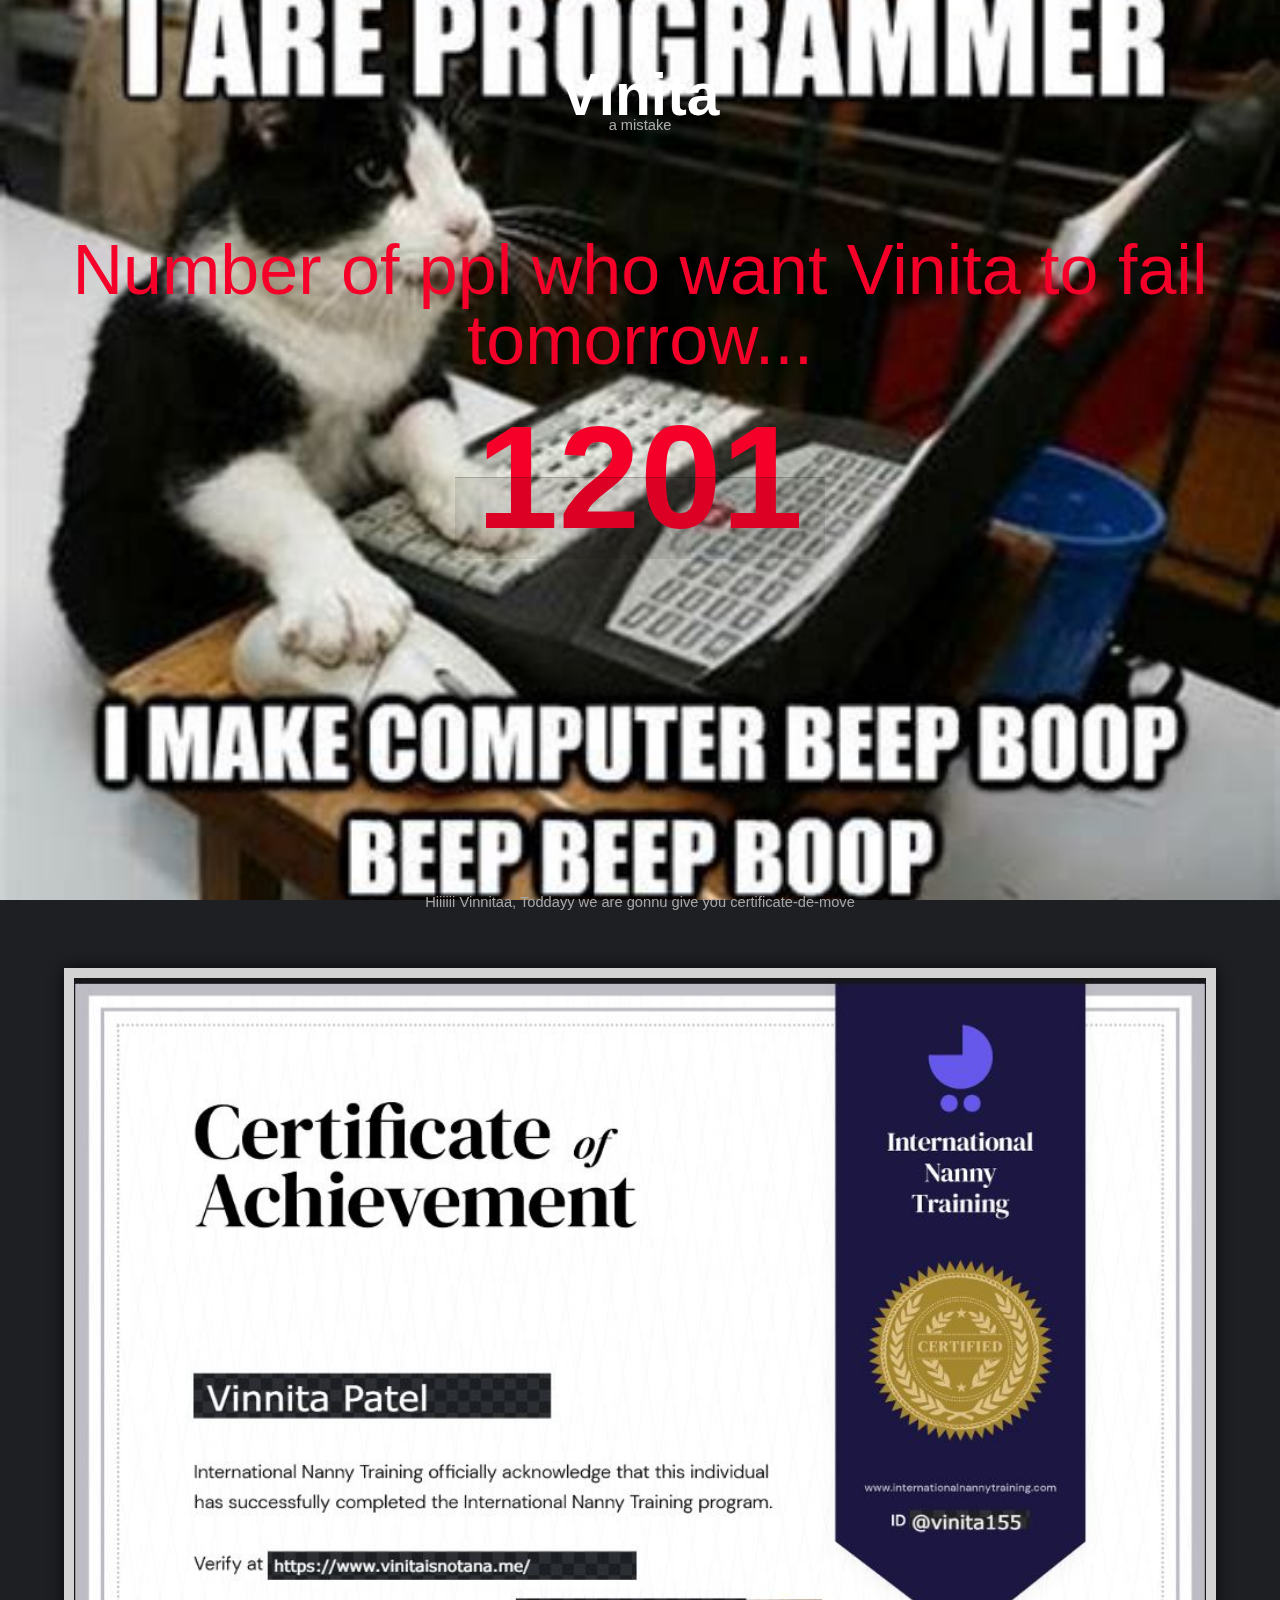
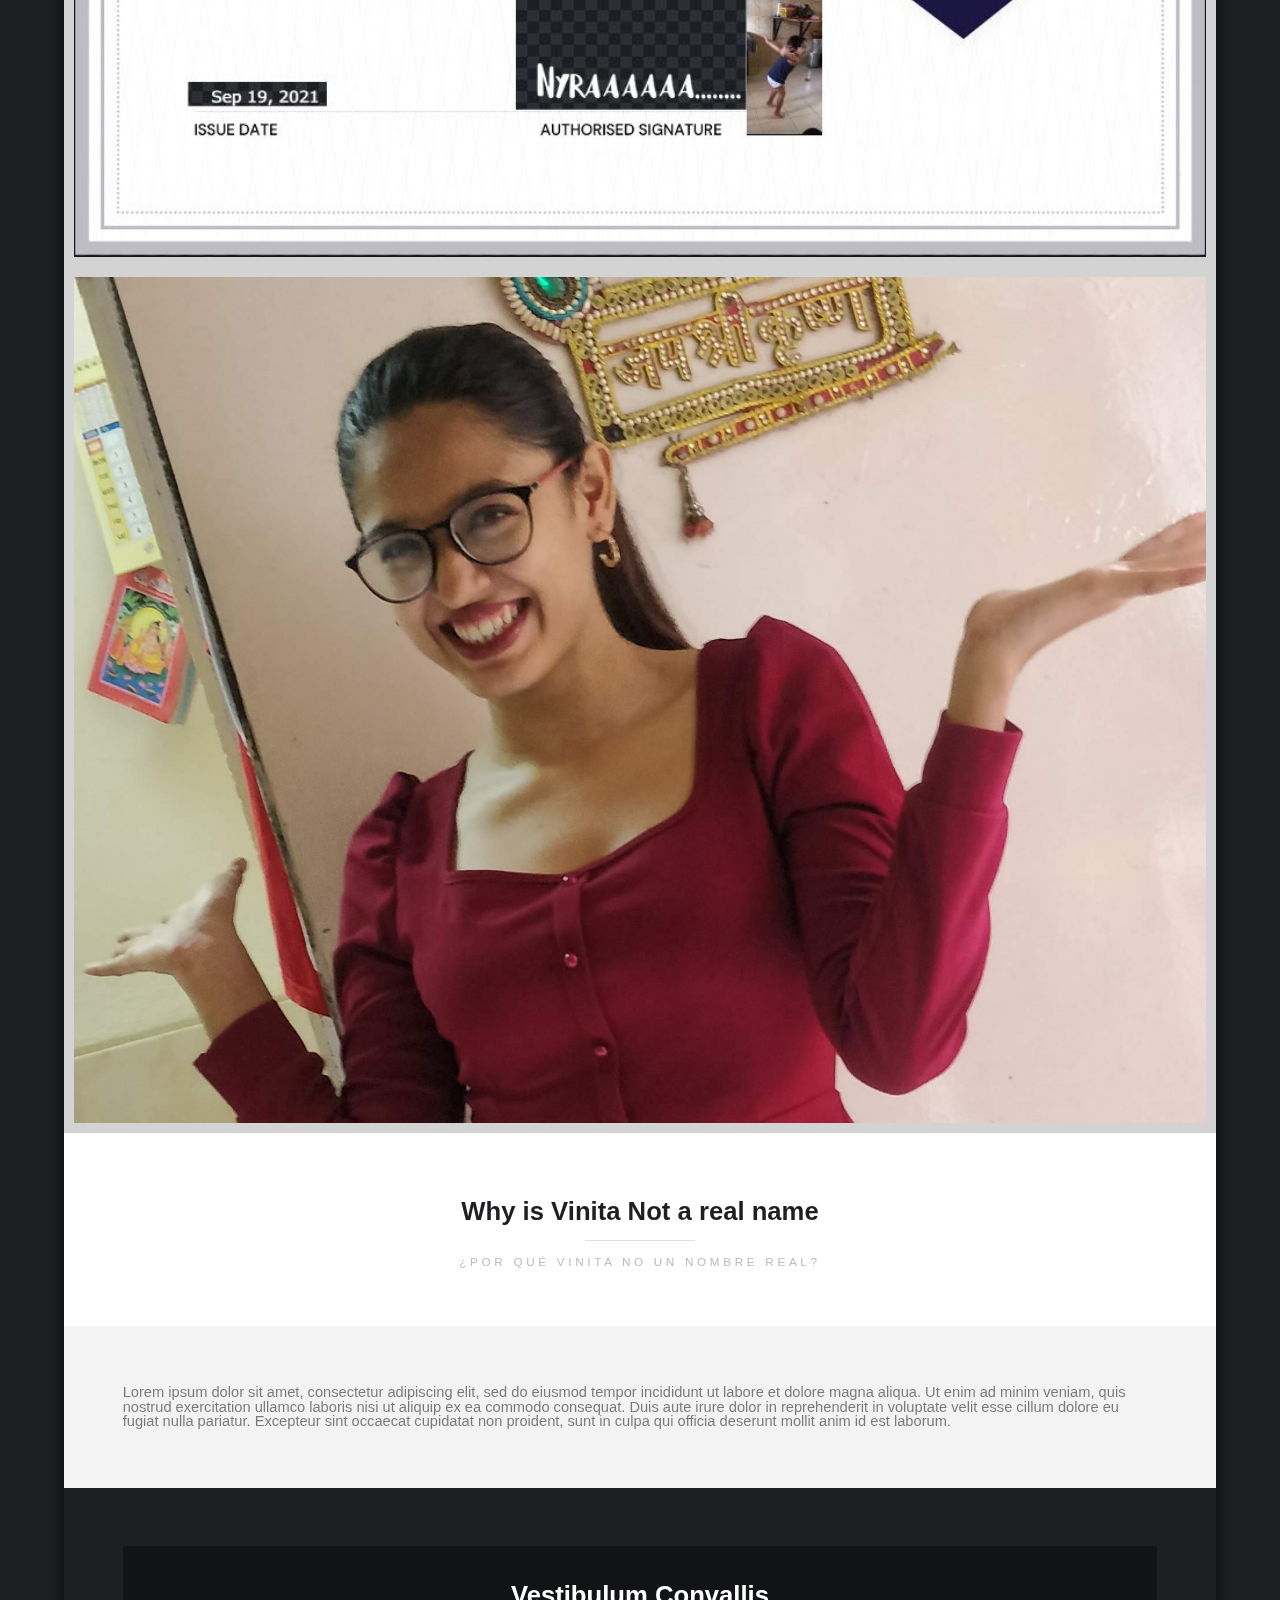
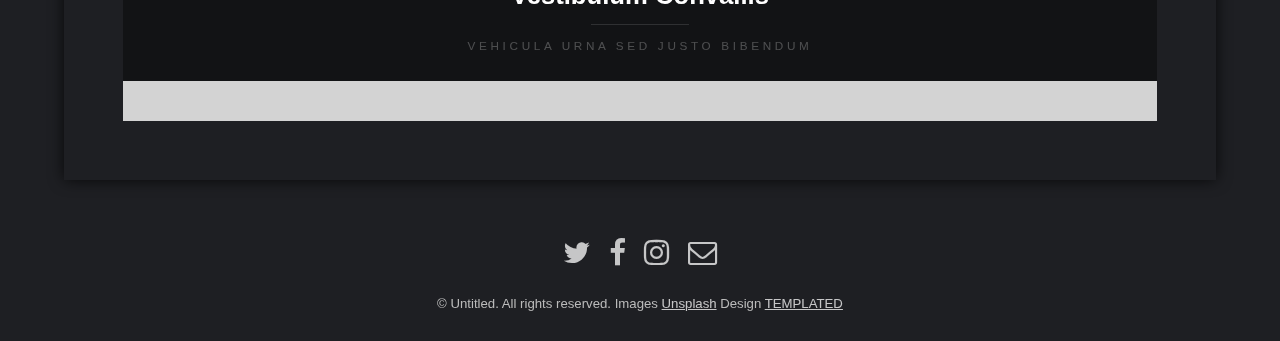
==== commit 1b356fab: "Adding Release Notes" ====
--- a/public/index.html
+++ b/public/index.html
@@ -26,7 +26,7 @@
         <br/>
         <br/>
         <br/>
-        <span class="digit" id="digit">700</span>
+        <span class="digit" id="digit">1200</span>
       </div>
     </header>
 
